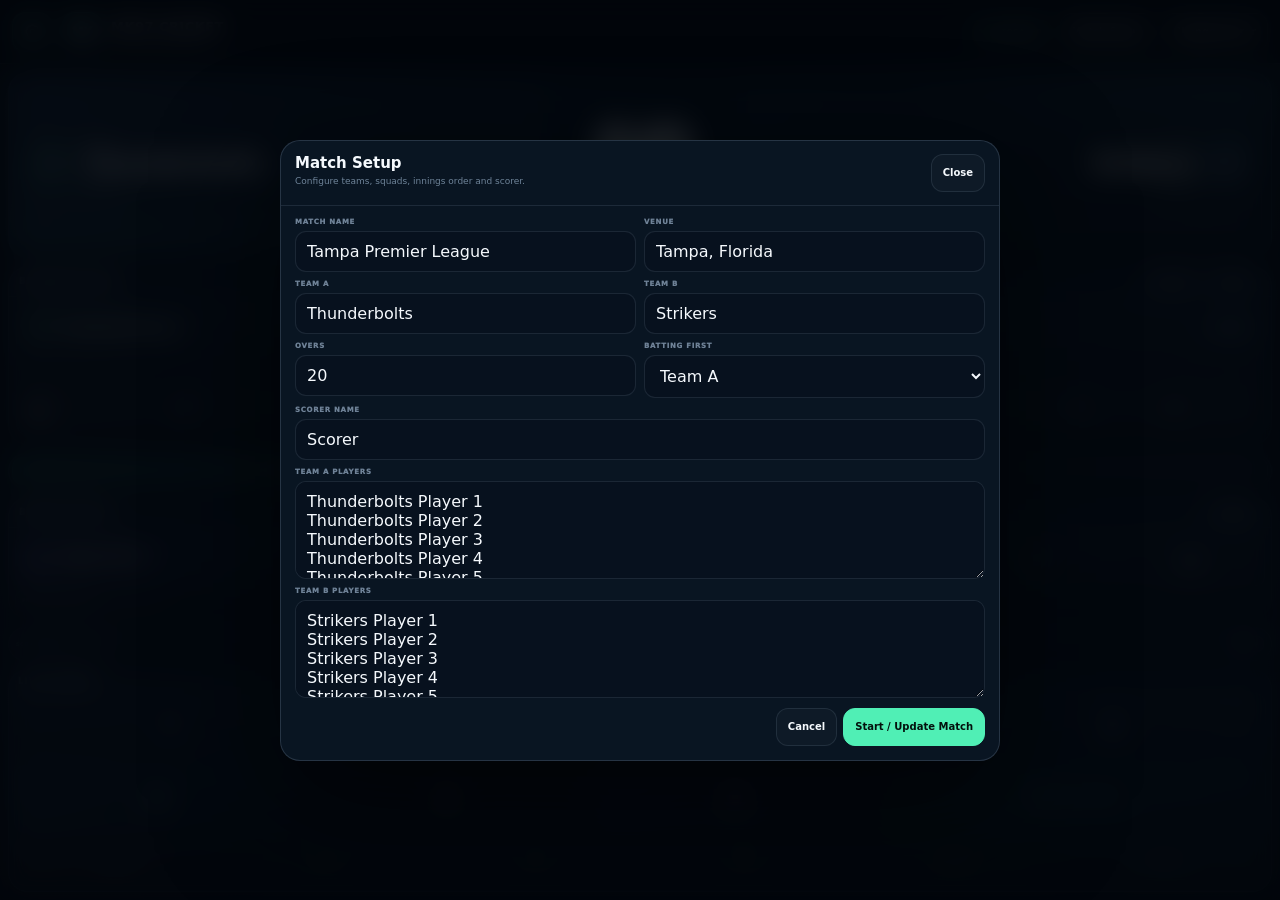
==== index.html @ c2d111bd "Add files via upload" ====
<!DOCTYPE html>
<html lang="en">
<head>
  <meta charset="UTF-8" />
  <meta name="viewport" content="width=device-width, initial-scale=1, viewport-fit=cover" />
  <meta name="theme-color" content="#050912" />
  <title>MK97 Cricket Scoring Desk</title>
  <link rel="stylesheet" href="scoring-desk.css" />
</head>
<body>
  <header class="appbar">
    <div class="appbar-left">
      <button class="menu-toggle" id="settingsToggle" aria-label="Open settings menu" aria-expanded="false">
        <svg viewBox="0 0 24 24" fill="none" stroke="currentColor" stroke-width="1.9" stroke-linecap="round" stroke-linejoin="round">
          <circle cx="12" cy="12" r="3"></circle>
          <path d="M19.4 15a1.7 1.7 0 0 0 .34 1.88l.06.06-2.83 2.83-.06-.06a1.7 1.7 0 0 0-1.88-.34 1.7 1.7 0 0 0-1.03 1.56V21h-4v-.08A1.7 1.7 0 0 0 8.97 19.4a1.7 1.7 0 0 0-1.88.34l-.06.06-2.83-2.83.06-.06A1.7 1.7 0 0 0 4.6 15.03 1.7 1.7 0 0 0 3.08 14H3v-4h.08A1.7 1.7 0 0 0 4.6 8.97a1.7 1.7 0 0 0-.34-1.88l-.06-.06L7.03 4.2l.06.06A1.7 1.7 0 0 0 8.97 4.6 1.7 1.7 0 0 0 10 3.08V3h4v.08a1.7 1.7 0 0 0 1.03 1.52 1.7 1.7 0 0 0 1.88-.34l.06-.06 2.83 2.83-.06.06a1.7 1.7 0 0 0-.34 1.88A1.7 1.7 0 0 0 20.92 10H21v4h-.08A1.7 1.7 0 0 0 19.4 15Z"></path>
        </svg>
      </button>

      <div class="settings-menu" id="settingsMenu">
        <div class="settings-head">
          <div class="settings-title-wrap">
            <div class="settings-kicker"><span class="status-dot"></span> LIVE CONTROL CENTER</div>
            <h3>Match Settings</h3>
            <p>Player edits, bowling changes, scorer controls and match intelligence.</p>
          </div>
          <button class="drawer-close" id="settingsClose" aria-label="Close settings">×</button>
        </div>

        <div class="settings-grid">
          <button class="menu-action" id="menuEditNonStrikerBtn"><span class="menu-action-icon">✦</span><span><strong>Edit Non-Striker</strong><small>Change non-striker anytime</small></span></button>
          <button class="menu-action" id="menuChangeBowlerBtn"><span class="menu-action-icon">↻</span><span><strong>Change Bowler</strong><small>Select the current bowler</small></span></button>
          <button class="menu-action" id="menuChangeScorerBtn"><span class="menu-action-icon">◎</span><span><strong>Change Scorer</strong><small>Update scoring operator</small></span></button>
          <button class="menu-action" id="menuResetBtn"><span class="menu-action-icon danger-icon">!</span><span><strong>Reset Match</strong><small>Clear the current match</small></span></button>
        </div>

        <div class="drawer-section-title">LIVE SNAPSHOT</div>
        <div class="menu-stats">
          <div class="menu-stat"><span>Extras</span><strong id="extras">0</strong></div>
          <div class="menu-stat"><span>Projected</span><strong id="drawerProjected">0</strong></div>
          <div class="menu-stat dls-stat"><span>DLS</span><strong id="drawerDlsValue">N/A</strong><small id="drawerDlsNote">No interruption</small></div>
          <div class="menu-stat"><span>Partnership</span><strong id="partnership">0</strong></div>
          <div class="menu-stat"><span>Wickets Left</span><strong id="wicketsLeft">10</strong></div>
        </div>
      </div>
    </div>

    <div class="brand">
      <div class="brand-mark">MK</div>
      <div>
        <strong>MK97 CRICKET</strong>
        <span>Live Scoring Desk</span>
      </div>
    </div>

    <div class="app-actions">
      <div class="status-chip"><span class="status-dot"></span>Autosaved</div>
      <button class="btn" id="setupBtn">Match Setup</button>
      <button class="btn" id="topChangeScorerBtn">Change Scorer</button>
    </div>
  </header>

  <div class="settings-backdrop" id="settingsBackdrop" aria-hidden="true"></div>

  <main class="page">
    <section class="panel matchup">
      <div class="team-card">
        <div class="team-crest" id="teamACrest">TA</div>
        <div class="team-info">
          <small>Team A</small>
          <h1 id="teamAName">Thunderbolts</h1>
          <p id="teamAStatus">Batting</p>
        </div>
      </div>

      <div class="center-score">
        <div class="vs">VS</div>
        <div class="score-big" id="mainScore">0/0</div>
        <div class="score-overs" id="mainOvers">0.0 overs</div>
        <div class="score-meta">
          <span class="meta-pill">CRR <strong id="crr">0.00</strong></span>
          <span class="meta-pill">RRR <strong id="rrr">—</strong></span>
          <span class="meta-pill">Target <strong id="target">—</strong></span>
        </div>
      </div>

      <div class="team-card right">
        <div class="team-crest" id="teamBCrest">TB</div>
        <div class="team-info">
          <small>Team B</small>
          <h1 id="teamBName">Strikers</h1>
          <p id="teamBStatus">Bowling</p>
        </div>
      </div>
    </section>

    <section class="panel">
      <div class="section-head">
        <div class="title">Batsmen Details</div>
        <div class="section-actions">
          <button class="inline-control" id="swapStrikerBtn">Swap Striker</button>
          <button class="inline-control" id="editStrikerBtn">Edit Striker</button>
        </div>
      </div>
      <div class="batters-panel">
        <div class="batters-grid">
          <article class="batter-card">
            <div class="batter-top">
              <div class="player-id">
                <div class="avatar" id="strikerAvatar">S</div>
                <div class="player-name" id="strikerName">Striker</div>
              </div>
              <span class="role">On Strike</span>
            </div>
            <div class="batter-stats">
              <div class="bstat primary"><span>Runs</span><strong id="strikerRuns">0</strong></div>
              <div class="bstat"><span>Balls</span><strong id="strikerBalls">0</strong></div>
              <div class="bstat"><span>SR</span><strong id="strikerSR">0.00</strong></div>
              <div class="bstat"><span>4s</span><strong id="striker4s">0</strong></div>
              <div class="bstat"><span>6s</span><strong id="striker6s">0</strong></div>
            </div>
          </article>

          <article class="batter-card">
            <div class="batter-top">
              <div class="player-id">
                <div class="avatar" id="nonStrikerAvatar">NS</div>
                <div class="player-name" id="nonStrikerName">Non-Striker</div>
              </div>
              <span class="role blue">Non-Striker</span>
            </div>
            <div class="batter-stats">
              <div class="bstat primary"><span>Runs</span><strong id="nonStrikerRuns">0</strong></div>
              <div class="bstat"><span>Balls</span><strong id="nonStrikerBalls">0</strong></div>
              <div class="bstat"><span>SR</span><strong id="nonStrikerSR">0.00</strong></div>
              <div class="bstat"><span>4s</span><strong id="nonStriker4s">0</strong></div>
              <div class="bstat"><span>6s</span><strong id="nonStriker6s">0</strong></div>
            </div>
          </article>
        </div>
      </div>
    </section>

    <section class="panel switch-panel">
      <div class="view-switcher">
        <button class="view-tab active" data-view="live">LIVE SCORING</button>
        <button class="view-tab" data-view="scorecard">SCORECARD</button>
      </div>
    </section>

    <div id="liveScoringView" class="content-view active">
      <section class="panel">
        <div class="section-head">
          <div class="title">Bowler Details</div>
          <div class="section-actions">
            <button class="inline-control" id="editBowlerBtn">Edit Bowler</button>
          </div>
        </div>
        <div class="bowler-panel">
          <div class="bowler-layout">
            <div class="bowler-card current-bowler-card">
              <div class="bowler-main">
                <div class="bowler-avatar" id="bowlerAvatar">B</div>
                <div class="bowler-info-wrap">
                  <div class="bowler-name" id="bowlerName">Bowler</div>
                  <div class="bowler-sub">Current Bowler</div>
                </div>
              </div>
              <div class="bstat2"><span>Overs</span><strong id="bowlerOvers">0.0</strong></div>
              <div class="bstat2"><span>Runs</span><strong id="bowlerRuns">0</strong></div>
              <div class="bstat2"><span>Wickets</span><strong id="bowlerWickets">0</strong></div>
              <div class="bstat2"><span>WD</span><strong id="bowlerWides">0</strong></div>
              <div class="bstat2"><span>NB</span><strong id="bowlerNB">0</strong></div>
              <div class="bstat2"><span>ECO</span><strong id="bowlerEcon">0.00</strong></div>
            </div>

            <div class="previous-over-card">
              <div class="previous-over-head">
                <span class="mini-title">Previous Over Bowler</span>
                <span class="previous-over-tag">Last Completed Over</span>
              </div>
              <div class="previous-over-name" id="previousBowlerName">—</div>
              <div class="previous-over-figures" id="previousBowlerFigures">0.0 • 0/0</div>
              <div class="previous-over-chips" id="previousOverSummary">
                <span class="mini-chip">—</span>
              </div>
            </div>
          </div>
        </div>
      </section>

      <section class="panel timeline-panel">
        <div class="timeline-wrap">
          <div class="timeline-label">Scoring Timeline</div>
          <div class="timeline" id="timeline"><span class="ball">—</span></div>
          <div class="timeline-score" id="timelineScore">0/0 · 0.0</div>
        </div>
      </section>

      <section class="panel scoring-panel">
        <div class="section-head compact-head">
          <div class="title">Live Scoring</div>
        </div>
        <div class="scoring-wrap">
          <div class="score-row row-one">
            <button class="run-btn dot runAction" data-runs="0">0</button>
            <button class="run-btn runAction" data-runs="1">1</button>
            <button class="run-btn runAction" data-runs="2">2</button>
            <button class="run-btn runAction" data-runs="3">3</button>
          </div>

          <div class="score-row row-two">
            <button class="run-btn four runAction" data-runs="4">4</button>
            <button class="run-btn runAction" data-runs="5">5</button>
            <button class="run-btn six runAction" data-runs="6">6</button>
            <button class="undo-big" id="undoBtn">UNDO LAST ACTION</button>
          </div>

          <div class="score-row row-three">
            <button class="event-btn wicket" id="wicketBtn">Wicket</button>
            <button class="event-btn extra" id="wideBtn">WD</button>
            <button class="event-btn extra" id="noBallBtn">NB</button>
            <button class="event-btn extra" id="byeBtn">Bye</button>
            <button class="event-btn extra" id="legByeBtn">Leg Bye</button>
            <button class="event-btn" id="endInningsBtn">End Innings</button>
          </div>
        </div>
      </section>
    </div>

    <div id="scorecardView" class="content-view" hidden>
      <section class="panel scorecard-panel">
        <div class="section-head">
          <div class="title">Scorecard</div>
        </div>
        <div class="scorecard-grid">
          <article class="team-scorecard">
            <div class="team-scorecard-head">
              <div>
                <span class="scorecard-kicker">Team A</span>
                <h3 id="teamAScorecardName">Thunderbolts</h3>
              </div>
              <div class="team-scorecard-summary" id="teamAScorecardSummary">Yet to bat</div>
            </div>
            <div class="team-scorecard-body" id="teamAScorecardBody"></div>
          </article>

          <article class="team-scorecard">
            <div class="team-scorecard-head">
              <div>
                <span class="scorecard-kicker">Team B</span>
                <h3 id="teamBScorecardName">Strikers</h3>
              </div>
              <div class="team-scorecard-summary" id="teamBScorecardSummary">Yet to bat</div>
            </div>
            <div class="team-scorecard-body" id="teamBScorecardBody"></div>
          </article>
        </div>
      </section>
    </div>
  </main>

  <div class="modal-wrap" id="setupModal">
    <div class="modal">
      <div class="modal-head">
        <div>
          <h3>Match Setup</h3>
          <p>Configure teams, squads, innings order and scorer.</p>
        </div>
        <button class="btn" data-close="setupModal">Close</button>
      </div>
      <div class="modal-body">
        <div class="form-grid">
          <div class="field"><label>Match Name</label><input id="matchNameInput" value="Tampa Premier League"></div>
          <div class="field"><label>Venue</label><input id="venueInput" value="Tampa, Florida"></div>
          <div class="field"><label>Team A</label><input id="teamAInput" value="Thunderbolts"></div>
          <div class="field"><label>Team B</label><input id="teamBInput" value="Strikers"></div>
          <div class="field"><label>Overs</label><input id="oversInput" type="number" min="1" max="100" value="20"></div>
          <div class="field"><label>Batting First</label><select id="batFirstInput"><option value="A">Team A</option><option value="B">Team B</option></select></div>
          <div class="field full"><label>Scorer Name</label><input id="scorerInput" value="Scorer"></div>
          <div class="field full"><label>Team A Players</label><textarea id="teamAPlayersInput" rows="4" placeholder="Comma-separated or one per line"></textarea></div>
          <div class="field full"><label>Team B Players</label><textarea id="teamBPlayersInput" rows="4" placeholder="Comma-separated or one per line"></textarea></div>
        </div>
        <div class="modal-actions">
          <button class="btn" data-close="setupModal">Cancel</button>
          <button class="btn primary" id="saveSetupBtn">Start / Update Match</button>
        </div>
      </div>
    </div>
  </div>

  <div class="modal-wrap" id="eventModal">
    <div class="modal small">
      <div class="modal-head">
        <div>
          <h3 id="eventTitle">Outcome</h3>
          <p id="eventSub">Select the exact outcome.</p>
        </div>
        <button class="btn" data-close="eventModal">Close</button>
      </div>
      <div class="modal-body">
        <div class="form-grid" id="eventFields"></div>
        <div class="modal-actions">
          <button class="btn" data-close="eventModal">Cancel</button>
          <button class="btn primary" id="applyEventBtn">Apply Outcome</button>
        </div>
      </div>
    </div>
  </div>

  <div class="modal-wrap" id="batterModal">
    <div class="modal small">
      <div class="modal-head">
        <div>
          <h3 id="batterModalTitle">Edit Batter</h3>
          <p>Change player, stats, or strike position anytime.</p>
        </div>
        <button class="btn" data-close="batterModal">Close</button>
      </div>
      <div class="modal-body">
        <div class="form-grid">
          <div class="field full"><label>Select Player</label><select id="editBatterSelect"></select></div>
          <div class="field full"><label>Name</label><input id="editBatterName"></div>
          <div class="field"><label>Runs</label><input id="editBatterRuns" type="number" min="0"></div>
          <div class="field"><label>Balls</label><input id="editBatterBalls" type="number" min="0"></div>
          <div class="field"><label>Fours</label><input id="editBatter4s" type="number" min="0"></div>
          <div class="field"><label>Sixes</label><input id="editBatter6s" type="number" min="0"></div>
          <div class="field full"><label>Position</label><select id="editBatterRole"><option value="striker">Set as Striker</option><option value="nonstriker">Set as Non-Striker</option><option value="none">Keep Existing Position</option></select></div>
        </div>
        <div class="modal-actions">
          <button class="btn" data-close="batterModal">Cancel</button>
          <button class="btn primary" id="saveBatterBtn">Save Batter</button>
        </div>
      </div>
    </div>
  </div>

  <div class="modal-wrap" id="bowlerModal">
    <div class="modal small">
      <div class="modal-head">
        <div>
          <h3>Edit Bowler</h3>
          <p>Change current bowler or correct spell figures anytime.</p>
        </div>
        <button class="btn" data-close="bowlerModal">Close</button>
      </div>
      <div class="modal-body">
        <div class="form-grid">
          <div class="field full"><label>Select Bowler</label><select id="editBowlerSelect"></select></div>
          <div class="field full"><label>Name</label><input id="editBowlerName"></div>
          <div class="field"><label>Overs</label><input id="editBowlerOvers" placeholder="Example 3.2"></div>
          <div class="field"><label>Runs</label><input id="editBowlerRuns" type="number" min="0"></div>
          <div class="field"><label>Wickets</label><input id="editBowlerWickets" type="number" min="0"></div>
          <div class="field"><label>Wides</label><input id="editBowlerWides" type="number" min="0"></div>
          <div class="field"><label>No Balls</label><input id="editBowlerNB" type="number" min="0"></div>
          <div class="field"><label>Make Current Bowler</label><select id="editBowlerCurrent"><option value="yes">Yes</option><option value="no">No</option></select></div>
        </div>
        <div class="modal-actions">
          <button class="btn" data-close="bowlerModal">Cancel</button>
          <button class="btn primary" id="saveBowlerBtn">Save Bowler</button>
        </div>
      </div>
    </div>
  </div>

  <div class="modal-wrap" id="scorerModal">
    <div class="modal small">
      <div class="modal-head">
        <div>
          <h3>Change Scorer</h3>
          <p>Update who is operating the scoring desk.</p>
        </div>
        <button class="btn" data-close="scorerModal">Close</button>
      </div>
      <div class="modal-body">
        <div class="field"><label>Scorer Name</label><input id="newScorerInput"></div>
        <div class="modal-actions">
          <button class="btn" data-close="scorerModal">Cancel</button>
          <button class="btn primary" id="saveScorerBtn">Save Scorer</button>
        </div>
      </div>
    </div>
  </div>

  <div class="modal-wrap" id="changeBowlerModal">
    <div class="modal small">
      <div class="modal-head">
        <div>
          <h3>Change Bowler</h3>
          <p>Tap a bowler to make them current.</p>
        </div>
        <button class="btn" data-close="changeBowlerModal">Close</button>
      </div>
      <div class="modal-body">
        <div class="outcome-section">
          <div class="outcome-section-title">Select Bowler</div>
          <div class="outcome-grid" id="bowlerChoiceGrid"></div>
        </div>
      </div>
    </div>
  </div>

  <div class="toast-stack" id="toastStack"></div>

  <script src="scoring-desk.js"></script>
</body>
</html>
---- scoring-desk.css ----
:root{
  --bg:#050912;
  --panel:#0a1524;
  --panel2:#0d1a2b;
  --panel3:#101d2f;
  --line:rgba(173,196,221,.12);
  --line2:rgba(173,196,221,.18);
  --text:#f5f9fd;
  --muted:#71849a;
  --green:#50efb5;
  --cyan:#4fc8ff;
  --violet:#8c79ff;
  --amber:#f2bd67;
  --red:#ff637d;
  --app-h:64px;
  --gap:8px;
  --safe-top:env(safe-area-inset-top,0px);
  --safe-right:env(safe-area-inset-right,0px);
  --safe-bottom:env(safe-area-inset-bottom,0px);
  --safe-left:env(safe-area-inset-left,0px);
}
*{box-sizing:border-box}
html,body{margin:0;width:100%;height:100%;background:var(--bg)}
body{
  height:100dvh;
  overflow:hidden;
  color:var(--text);
  font-family:Inter,ui-sans-serif,system-ui,-apple-system,BlinkMacSystemFont,"Segoe UI",sans-serif;
  background:
    radial-gradient(900px 480px at 8% -10%,rgba(80,239,181,.07),transparent 62%),
    radial-gradient(900px 520px at 94% 0%,rgba(79,200,255,.085),transparent 62%),
    linear-gradient(180deg,#04080e,#07111e 68%,#050a12);
}
body::before{
  content:"";position:fixed;inset:0;pointer-events:none;opacity:.12;
  background-image:linear-gradient(rgba(255,255,255,.018) 1px,transparent 1px),linear-gradient(90deg,rgba(255,255,255,.018) 1px,transparent 1px);
  background-size:40px 40px;
}
button,input,select,textarea{font:inherit}
button{color:inherit}
button:disabled{opacity:.36;cursor:not-allowed;transform:none!important;box-shadow:none!important}
input,select,textarea{width:100%;color:var(--text);background:#07111e;border:1px solid var(--line);outline:none;border-radius:11px;padding:10px 11px}
input:focus,select:focus,textarea:focus{border-color:rgba(80,239,181,.3);box-shadow:0 0 0 3px rgba(80,239,181,.05)}
select option{background:#07111e}

/* Top bar */
.appbar{
  position:relative;z-index:90;
  height:calc(var(--app-h) + var(--safe-top));
  padding:var(--safe-top) max(12px,var(--safe-right)) 0 max(12px,var(--safe-left));
  display:flex;align-items:center;gap:10px;
  border-bottom:1px solid var(--line);
  background:rgba(3,8,15,.95);backdrop-filter:blur(18px);
}
.appbar-left{position:relative;display:flex;align-items:center}
.menu-toggle{
  width:40px;height:40px;display:grid;place-items:center;flex:none;cursor:pointer;
  border-radius:13px;border:1px solid rgba(80,239,181,.18);
  background:linear-gradient(145deg,rgba(80,239,181,.12),rgba(79,200,255,.05));
  box-shadow:inset 0 1px 0 rgba(255,255,255,.06);
}
.menu-toggle svg{width:17px;height:17px}
.brand{display:flex;align-items:center;gap:9px;min-width:0}
.brand-mark{
  width:40px;height:40px;border-radius:13px;display:grid;place-items:center;flex:none;
  font-size:12px;font-weight:950;letter-spacing:-.04em;
  border:1px solid rgba(80,239,181,.22);
  background:linear-gradient(145deg,rgba(80,239,181,.20),rgba(79,200,255,.07) 60%,rgba(140,121,255,.10));
}
.brand strong{display:block;font-size:13px;letter-spacing:.035em;white-space:nowrap}
.brand span{display:block;margin-top:2px;color:#6d8095;font-size:7px;font-weight:850;letter-spacing:.14em;text-transform:uppercase}
.app-actions{margin-left:auto;display:flex;align-items:center;gap:7px;min-width:0}
.status-chip{display:flex;align-items:center;gap:6px;padding:7px 9px;border-radius:999px;border:1px solid rgba(80,239,181,.14);background:rgba(80,239,181,.04);color:#dcfff1;font-size:7px;font-weight:900;letter-spacing:.09em;text-transform:uppercase}
.status-dot{width:6px;height:6px;border-radius:50%;background:var(--green);box-shadow:0 0 0 4px rgba(80,239,181,.06)}
.btn{min-height:38px;padding:7px 11px;border-radius:12px;border:1px solid var(--line);background:rgba(255,255,255,.025);font-size:10px;font-weight:850;cursor:pointer;transition:.14s ease;white-space:nowrap}
.btn:hover{border-color:var(--line2);background:rgba(255,255,255,.05);transform:translateY(-1px)}
.btn.primary{background:var(--green);border-color:var(--green);color:#03100c}

/* Settings */
.settings-backdrop{position:fixed;inset:0;z-index:95;background:rgba(1,5,10,.5);opacity:0;pointer-events:none;transition:.18s ease}
.settings-backdrop.open{opacity:1;pointer-events:auto}
.settings-menu{
  position:absolute;z-index:120;top:calc(100% + 9px);left:0;
  width:min(500px,calc(100vw - 20px));max-height:calc(100dvh - var(--app-h) - 16px);overflow:auto;
  display:none;padding:12px;border-radius:22px;border:1px solid var(--line2);
  background:linear-gradient(180deg,rgba(11,23,39,.99),rgba(6,14,25,.99));
  box-shadow:0 28px 80px rgba(0,0,0,.5);
}
.settings-menu.open{display:block;animation:drawerIn .18s ease}
@keyframes drawerIn{from{opacity:0;transform:translateY(7px) scale(.99)}to{opacity:1;transform:none}}
.settings-head{display:flex;align-items:flex-start;justify-content:space-between;gap:10px;padding-bottom:10px;border-bottom:1px solid var(--line)}
.settings-kicker{display:flex;align-items:center;gap:7px;margin-bottom:7px;color:#cffff1;font-size:7px;font-weight:950;letter-spacing:.15em}
.settings-head h3{margin:0;font-size:16px}.settings-head p{margin:4px 0 0;color:#71869d;font-size:9px;line-height:1.35}
.drawer-close{width:34px;height:34px;border-radius:11px;border:1px solid var(--line);background:rgba(255,255,255,.035);font-size:20px;cursor:pointer}
.settings-grid{display:grid;grid-template-columns:1fr 1fr;gap:7px;margin-top:10px}
.menu-action{display:flex;align-items:center;gap:8px;min-height:55px;padding:9px;border-radius:14px;border:1px solid var(--line);background:rgba(255,255,255,.022);text-align:left;cursor:pointer}
.menu-action-icon{width:26px;height:26px;display:grid;place-items:center;border-radius:9px;background:rgba(80,239,181,.07);border:1px solid rgba(80,239,181,.11);flex:none;font-size:10px}
.danger-icon{background:rgba(255,99,125,.07);border-color:rgba(255,99,125,.14)}
.menu-action strong{display:block;font-size:10px}.menu-action small{display:block;margin-top:2px;color:#70859c;font-size:7px}
.drawer-section-title{margin:11px 0 7px;color:#87dcbc;font-size:7px;font-weight:950;letter-spacing:.15em}
.menu-stats{display:grid;grid-template-columns:repeat(5,minmax(0,1fr));gap:6px}
.menu-stat{min-width:0;padding:8px;border-radius:12px;border:1px solid var(--line);background:rgba(255,255,255,.02);display:flex;flex-direction:column;justify-content:space-between;min-height:66px}
.menu-stat span{color:#71869b;font-size:6px;font-weight:950;letter-spacing:.11em;text-transform:uppercase}.menu-stat strong{margin-top:4px;font-size:18px;line-height:1}.menu-stat small{margin-top:3px;color:#667b91;font-size:6px}.dls-stat strong{font-size:14px}

/* One-page shell */
.page{
  width:min(1500px,calc(100% - 16px));
  height:calc(100dvh - var(--app-h) - var(--safe-top));
  margin:0 auto;padding:var(--gap) 0 max(var(--gap),var(--safe-bottom));
  display:grid;
  grid-template-rows:minmax(0,1.06fr) minmax(0,1.02fr) 36px minmax(0,2.25fr);
  gap:var(--gap);overflow:hidden;
}
.panel{position:relative;min-width:0;min-height:0;overflow:hidden;border:1px solid var(--line);border-radius:20px;background:linear-gradient(180deg,rgba(12,25,43,.95),rgba(7,15,27,.96));box-shadow:0 16px 42px rgba(0,0,0,.18),inset 0 1px 0 rgba(255,255,255,.02)}
.panel::after{content:"";position:absolute;inset:0;pointer-events:none;background:linear-gradient(120deg,rgba(255,255,255,.018),transparent 26%,transparent 74%,rgba(80,239,181,.012))}
.section-head{position:relative;z-index:2;height:30px;display:flex;align-items:center;justify-content:space-between;gap:8px;padding:4px 10px;border-bottom:1px solid var(--line)}
.section-head .title{font-size:8px;font-weight:950;letter-spacing:.15em;text-transform:uppercase;color:#a2b4c8;white-space:nowrap}
.section-actions{position:relative;z-index:3;display:flex;align-items:center;gap:5px;min-width:0}
.inline-control{min-height:21px;padding:3px 7px;border-radius:8px;border:1px solid rgba(255,255,255,.09);background:rgba(255,255,255,.025);font-size:6px;font-weight:900;cursor:pointer;white-space:nowrap}
.inline-control:hover{border-color:rgba(80,239,181,.2);background:rgba(80,239,181,.045)}

/* Match header */
.matchup{
  padding:9px;display:grid;grid-template-columns:minmax(0,1fr) minmax(115px,.32fr) minmax(0,1fr);align-items:center;gap:8px;
  background:radial-gradient(500px 180px at 5% 110%,rgba(80,239,181,.08),transparent 68%),radial-gradient(500px 180px at 96% -10%,rgba(79,200,255,.11),transparent 68%),linear-gradient(135deg,#102139,#081523 52%,#07111e);
}
.team-card{position:relative;z-index:2;height:100%;min-width:0;display:flex;align-items:center;gap:8px;padding:9px;border-radius:15px;border:1px solid rgba(255,255,255,.075);background:rgba(255,255,255,.025)}
.team-card.right{justify-content:flex-end;text-align:right}.team-card.right .team-crest{order:2;background:linear-gradient(145deg,rgba(79,200,255,.18),rgba(140,121,255,.08));border-color:rgba(79,200,255,.18)}
.team-crest{width:48px;height:48px;display:grid;place-items:center;flex:none;border-radius:15px;background:linear-gradient(145deg,rgba(80,239,181,.17),rgba(79,200,255,.06));border:1px solid rgba(80,239,181,.18);font-size:14px;font-weight:950}
.team-info{min-width:0}.team-info small{display:block;color:#71849a;font-size:6px;font-weight:950;letter-spacing:.14em;text-transform:uppercase}.team-info h1{margin:3px 0 0;font-size:clamp(16px,2vw,27px);line-height:1;font-weight:900;letter-spacing:-.04em;white-space:nowrap;overflow:hidden;text-overflow:ellipsis}.team-info p{margin:4px 0 0;color:#8397ae;font-size:8px;font-weight:700}
.center-score{position:relative;z-index:2;text-align:center;min-width:0}.vs{font-size:6px;font-weight:950;color:#6f849b;letter-spacing:.18em}.score-big{margin-top:2px;font-size:clamp(40px,4.8vw,66px);line-height:.86;font-weight:950;letter-spacing:-.075em}.score-overs{margin-top:4px;color:#8fa6bd;font-size:10px;font-weight:850}.score-meta{display:flex;justify-content:center;gap:3px;margin-top:6px;flex-wrap:nowrap}.meta-pill{min-width:0;padding:3px 5px;border-radius:999px;border:1px solid var(--line);background:rgba(0,0,0,.12);color:#748ba2;font-size:5px;font-weight:950;letter-spacing:.06em;text-transform:uppercase;white-space:nowrap}.meta-pill strong{color:#eef7ff;margin-left:2px}

/* Batters */
.batters-panel{height:calc(100% - 30px);min-height:0;padding:7px}
.batters-grid{position:relative;z-index:2;height:100%;display:grid;grid-template-columns:1fr 1fr;gap:7px}
.batter-card{height:100%;min-width:0;padding:8px;border-radius:14px;border:1px solid rgba(255,255,255,.07);background:radial-gradient(220px 90px at 10% 0%,rgba(80,239,181,.055),transparent 70%),rgba(255,255,255,.018);display:grid;grid-template-rows:auto minmax(0,1fr)}
.batter-card:nth-child(2){background:radial-gradient(220px 90px at 10% 0%,rgba(79,200,255,.055),transparent 70%),rgba(255,255,255,.018)}
.batter-top{display:flex;align-items:center;justify-content:space-between;gap:5px;min-width:0}.player-id{display:flex;align-items:center;gap:6px;min-width:0}.avatar{width:30px;height:30px;display:grid;place-items:center;flex:none;border-radius:10px;background:rgba(80,239,181,.08);border:1px solid rgba(80,239,181,.14);font-size:7px;font-weight:950}.batter-card:nth-child(2) .avatar{background:rgba(79,200,255,.08);border-color:rgba(79,200,255,.14)}.player-name{min-width:0;font-size:10px;font-weight:850;white-space:nowrap;overflow:hidden;text-overflow:ellipsis}.role{padding:3px 5px;border-radius:999px;border:1px solid rgba(80,239,181,.17);background:rgba(80,239,181,.045);font-size:4.5px;font-weight:950;letter-spacing:.07em;text-transform:uppercase;white-space:nowrap}.role.blue{border-color:rgba(79,200,255,.17);background:rgba(79,200,255,.045)}
.batter-stats{align-self:end;display:grid;grid-template-columns:1.08fr .92fr 1fr .68fr .68fr;gap:4px;margin-top:6px;min-height:0}.bstat{min-width:0;padding:5px 6px;border-radius:9px;border:1px solid rgba(255,255,255,.05);background:rgba(255,255,255,.018)}.bstat span{display:block;color:#6b8096;font-size:4.5px;font-weight:950;letter-spacing:.06em;text-transform:uppercase}.bstat strong{display:block;margin-top:2px;font-size:10px;line-height:1}.bstat.primary strong{font-size:16px}

/* Live/scorecard switch */
.switch-panel{padding:3px}
.view-switcher{position:relative;z-index:2;width:100%;height:100%;display:grid;grid-template-columns:1fr 1fr;gap:4px}
.view-tab{height:100%;min-height:0;border-radius:10px;border:1px solid rgba(255,255,255,.075);background:rgba(255,255,255,.02);font-size:7px;font-weight:950;letter-spacing:.12em;cursor:pointer}.view-tab.active{border-color:rgba(80,239,181,.22);background:linear-gradient(145deg,rgba(80,239,181,.17),rgba(79,200,255,.045));color:#e8fff6;box-shadow:inset 0 1px 0 rgba(255,255,255,.04)}
.content-view{min-height:0;height:100%;display:grid;gap:var(--gap)}.content-view[hidden]{display:none!important}
#liveScoringView{grid-template-rows:minmax(0,.82fr) 34px minmax(0,1.5fr)}

/* Bowler + previous over */
.bowler-panel{height:calc(100% - 30px);min-height:0;padding:6px}
.bowler-layout{position:relative;z-index:2;height:100%;display:grid;grid-template-rows:minmax(0,1fr) 22px;gap:4px}
.current-bowler-card{min-height:0;display:grid;grid-template-columns:minmax(130px,1.2fr) repeat(6,minmax(0,.55fr));gap:4px;align-items:stretch}
.bowler-main{min-width:0;display:flex;align-items:center;gap:6px;padding:6px;border-radius:11px;border:1px solid rgba(140,121,255,.13);background:linear-gradient(90deg,rgba(140,121,255,.075),rgba(79,200,255,.025))}.bowler-avatar{width:31px;height:31px;display:grid;place-items:center;flex:none;border-radius:50%;background:rgba(140,121,255,.13);border:1px solid rgba(140,121,255,.17);font-size:7px;font-weight:950}.bowler-info-wrap{min-width:0}.bowler-name{font-size:10px;font-weight:850;white-space:nowrap;overflow:hidden;text-overflow:ellipsis}.bowler-sub{margin-top:2px;color:#687d93;font-size:5.5px}.bstat2{min-width:0;padding:4px 2px;border-radius:9px;border:1px solid var(--line);background:rgba(255,255,255,.018);display:flex;flex-direction:column;align-items:center;justify-content:center;text-align:center}.bstat2 span{font-size:4px;font-weight:950;color:#6c8197;letter-spacing:.05em;text-transform:uppercase}.bstat2 strong{margin-top:2px;font-size:9px;line-height:1}
.previous-over-card{min-width:0;display:flex;align-items:center;gap:7px;padding:2px 6px;border-radius:8px;border:1px solid rgba(255,255,255,.055);background:rgba(255,255,255,.014);overflow:hidden}.previous-over-head{display:flex;align-items:center;gap:5px;flex:none}.mini-title{font-size:4.5px;font-weight:950;letter-spacing:.08em;text-transform:uppercase;color:#879bb1}.previous-over-tag{display:none}.previous-over-name{max-width:130px;font-size:7px;font-weight:850;white-space:nowrap;overflow:hidden;text-overflow:ellipsis}.previous-over-figures{font-size:5.5px;color:#72879e;white-space:nowrap}.previous-over-chips{display:flex;gap:2px;min-width:0;overflow:hidden}.mini-chip{min-width:16px;padding:2px 3px;border-radius:999px;border:1px solid rgba(255,255,255,.06);background:rgba(255,255,255,.018);font-size:4.5px;font-weight:900;text-align:center;white-space:nowrap}

/* Timeline */
.timeline-panel{padding:4px 7px}.timeline-wrap{position:relative;z-index:2;height:100%;display:flex;align-items:center;gap:5px}.timeline-label{flex:none;color:#71859b;font-size:5px;font-weight:950;letter-spacing:.1em;text-transform:uppercase;white-space:nowrap}.timeline{min-width:0;flex:1;display:flex;align-items:center;gap:3px;overflow:hidden}.ball{flex:0 0 auto;min-width:23px;height:23px;padding:0 3px;display:grid;place-items:center;border-radius:50%;border:1px solid var(--line);background:rgba(255,255,255,.025);font-size:5px;font-weight:950}.ball.four{color:#dcf6ff;border-color:rgba(79,200,255,.23);background:rgba(79,200,255,.07)}.ball.six{color:#eee8ff;border-color:rgba(140,121,255,.23);background:rgba(140,121,255,.08)}.ball.wicket{color:#ffdce3;border-color:rgba(255,99,125,.25);background:rgba(255,99,125,.08)}.ball.extra{color:#ffe5be;border-color:rgba(242,189,103,.22);background:rgba(242,189,103,.06)}.timeline-score{flex:none;padding:4px 6px;border-radius:7px;border:1px solid var(--line);background:rgba(255,255,255,.018);font-size:5px;font-weight:900;color:#93a9c0;white-space:nowrap}

/* Scoring */
.scoring-panel{height:100%;min-height:0;padding:3px;display:grid;grid-template-rows:18px minmax(0,1fr)}
.scoring-panel .section-head{height:18px;border:0;padding:1px 6px}.scoring-wrap{position:relative;z-index:2;min-height:0;display:grid;grid-template-rows:1fr 1fr .72fr;gap:4px;padding:2px}.score-row{min-height:0;display:grid;gap:4px}.row-one{grid-template-columns:repeat(4,minmax(0,1fr))}.row-two{grid-template-columns:repeat(3,minmax(0,1fr)) minmax(0,1.35fr)}.row-three{grid-template-columns:repeat(6,minmax(0,1fr))}
.run-btn,.event-btn,.undo-big{min-width:0;height:100%;border-radius:11px;border:1px solid rgba(255,255,255,.085);background:linear-gradient(180deg,rgba(255,255,255,.045),rgba(255,255,255,.014));cursor:pointer;transition:.12s ease}.run-btn{font-size:clamp(15px,2.3vw,26px);font-weight:950;letter-spacing:-.04em}.run-btn.four{color:#e0f7ff;border-color:rgba(79,200,255,.22);background:linear-gradient(145deg,rgba(79,200,255,.16),rgba(79,200,255,.035))}.run-btn.six{color:#efeaff;border-color:rgba(140,121,255,.24);background:linear-gradient(145deg,rgba(140,121,255,.18),rgba(140,121,255,.04))}.run-btn.dot{color:#76899f}.undo-big{padding:0 5px;color:#dbfff1;border-color:rgba(80,239,181,.18);background:linear-gradient(145deg,rgba(80,239,181,.16),rgba(80,239,181,.04));font-size:8px;font-weight:950;letter-spacing:.04em;text-transform:uppercase}.event-btn{padding:0 3px;font-size:7px;font-weight:900}.event-btn.wicket{color:#ffd9df;border-color:rgba(255,99,125,.21);background:rgba(255,99,125,.06)}.event-btn.extra{color:#ffe2b6;border-color:rgba(242,189,103,.19);background:rgba(242,189,103,.05)}

/* Scorecard stays inside the same viewport */
#scorecardView{min-height:0;height:100%;display:block}.scorecard-panel{height:100%;min-height:0;display:grid;grid-template-rows:30px minmax(0,1fr)}.scorecard-grid{position:relative;z-index:2;min-height:0;padding:6px;display:grid;grid-template-columns:1fr 1fr;gap:6px;overflow:hidden}.team-scorecard{min-width:0;min-height:0;border:1px solid rgba(255,255,255,.065);border-radius:13px;background:rgba(255,255,255,.014);display:grid;grid-template-rows:auto minmax(0,1fr);overflow:hidden}.team-scorecard-head{display:flex;align-items:center;justify-content:space-between;gap:8px;padding:7px 9px;border-bottom:1px solid rgba(255,255,255,.06)}.scorecard-kicker{display:block;color:#86d7b6;font-size:5px;font-weight:950;letter-spacing:.12em;text-transform:uppercase}.team-scorecard-head h3{margin:2px 0 0;font-size:12px}.team-scorecard-summary{padding:4px 6px;border-radius:8px;background:rgba(79,200,255,.06);border:1px solid rgba(79,200,255,.13);font-size:6px;font-weight:850;white-space:nowrap}.team-scorecard-body{min-height:0;padding:6px;display:grid;gap:6px;overflow:auto;scrollbar-width:thin}.card-group{display:grid;gap:4px}.card-group h4{margin:0;color:#8fa4b9;font-size:5px;font-weight:950;letter-spacing:.12em;text-transform:uppercase}.scorecard-summary-grid{display:grid;grid-template-columns:repeat(4,minmax(0,1fr));gap:4px}.summary-tile{padding:5px;border-radius:8px;border:1px solid rgba(255,255,255,.05);background:rgba(255,255,255,.015)}.summary-tile span{display:block;color:#6c8094;font-size:4px;font-weight:950;text-transform:uppercase}.summary-tile strong{display:block;margin-top:2px;font-size:8px}.table-wrap{overflow:auto;border:1px solid rgba(255,255,255,.05);border-radius:8px}.score-table{width:100%;border-collapse:collapse;font-size:6px}.score-table th{padding:5px;background:rgba(255,255,255,.025);text-align:left;color:#8096ab;font-size:4px;text-transform:uppercase}.score-table td{padding:5px;border-top:1px solid rgba(255,255,255,.045)}.score-note{padding:7px;border-radius:8px;border:1px dashed rgba(255,255,255,.08);color:#74899e;font-size:6px;text-align:center}.muted{color:#74899e}

/* Modals / outcomes */
.modal-wrap{display:none;position:fixed;inset:0;z-index:160;padding:12px;background:rgba(2,5,10,.84);backdrop-filter:blur(14px);overflow:auto}.modal-wrap.open{display:grid;place-items:center}.modal{width:min(720px,100%);max-height:calc(100dvh - 24px);overflow:hidden;border:1px solid var(--line2);border-radius:20px;background:#091522;box-shadow:0 40px 120px rgba(0,0,0,.58);display:grid;grid-template-rows:auto minmax(0,1fr)}.modal.small{width:min(590px,100%)}.modal-head{display:flex;align-items:flex-start;justify-content:space-between;gap:10px;padding:13px 14px;border-bottom:1px solid var(--line)}.modal-head h3{margin:0;font-size:15px}.modal-head p{margin:4px 0 0;color:#6e8398;font-size:9px}.modal-body{min-height:0;padding:12px 14px 14px;overflow:auto}.form-grid{display:grid;grid-template-columns:1fr 1fr;gap:8px}.field{display:flex;flex-direction:column;gap:5px}.field.full{grid-column:1/-1}.field label{color:#6f8297;font-size:7px;font-weight:950;letter-spacing:.1em;text-transform:uppercase}.modal-actions{display:flex;justify-content:flex-end;gap:6px;margin-top:10px;flex-wrap:wrap}.outcome-section{grid-column:1/-1;display:flex;flex-direction:column;gap:6px}.outcome-section-title{color:#71869a;font-size:7px;font-weight:950;letter-spacing:.1em;text-transform:uppercase}.outcome-grid{display:grid;grid-template-columns:repeat(auto-fit,minmax(90px,1fr));gap:5px}.outcome-grid.runs{grid-template-columns:repeat(7,minmax(38px,1fr))}.outcome-choice{min-height:38px;padding:6px;border-radius:10px;border:1px solid rgba(255,255,255,.08);background:rgba(255,255,255,.02);color:#9fb2c6;font-size:8px;font-weight:850;cursor:pointer}.outcome-choice.active{color:#03100c;background:var(--green);border-color:var(--green)}.outcome-choice.danger.active{color:#fff;background:var(--red);border-color:var(--red)}.outcome-choice.warning.active{color:#151006;background:var(--amber);border-color:var(--amber)}.outcome-choice.info.active{color:#021017;background:var(--cyan);border-color:var(--cyan)}.outcome-note{grid-column:1/-1;padding:7px;border-radius:9px;border:1px solid rgba(255,255,255,.05);background:rgba(255,255,255,.012);color:#697f95;font-size:7px;line-height:1.4}.toast-stack{position:fixed;right:10px;bottom:calc(10px + var(--safe-bottom));z-index:190;width:min(300px,calc(100vw - 20px));display:flex;flex-direction:column;gap:5px}.toast{padding:8px 9px;border-radius:10px;border:1px solid var(--line2);background:#0e1d2f;box-shadow:0 14px 40px rgba(0,0,0,.3);font-size:8px}

/* Tablet / narrow desktop */
@media(max-width:1000px){
  :root{--gap:6px}
  .page{width:calc(100% - 12px)}
  .status-chip{display:none}
  .team-info h1{font-size:18px}
  .current-bowler-card{grid-template-columns:minmax(120px,1.15fr) repeat(6,minmax(0,.52fr))}
}

/* Phone: deliberately preserves the screenshot's horizontal compact layout */
@media(max-width:640px){
  :root{--app-h:56px;--gap:4px}
  .appbar{padding-left:max(7px,var(--safe-left));padding-right:max(7px,var(--safe-right));gap:6px}
  .menu-toggle{width:34px;height:34px;border-radius:10px}.menu-toggle svg{width:14px;height:14px}
  .brand{gap:6px}.brand-mark{width:32px;height:32px;border-radius:10px;font-size:9px}.brand strong{font-size:9px}.brand span{display:none}
  .app-actions{gap:4px}.app-actions .btn{min-height:31px;padding:4px 7px;border-radius:9px;font-size:6px}.app-actions #topChangeScorerBtn{display:block}

  .settings-menu{position:fixed;top:calc(var(--app-h) + var(--safe-top) + 4px);left:6px;right:6px;width:auto;max-height:calc(100dvh - var(--app-h) - var(--safe-top) - 10px);padding:9px;border-radius:16px}.settings-head h3{font-size:13px}.settings-head p{font-size:7px}.drawer-close{width:30px;height:30px}.settings-grid{grid-template-columns:1fr 1fr;gap:5px}.menu-action{min-height:44px;padding:6px;gap:5px}.menu-action-icon{width:22px;height:22px;border-radius:7px;font-size:8px}.menu-action strong{font-size:7px}.menu-action small{font-size:5px}.menu-stats{grid-template-columns:repeat(5,minmax(0,1fr));gap:3px}.menu-stat{min-height:49px;padding:5px}.menu-stat span{font-size:4px}.menu-stat strong{font-size:12px}.menu-stat small{font-size:4px}.dls-stat strong{font-size:9px}

  .page{
    width:calc(100% - 8px);
    height:calc(100dvh - var(--app-h) - var(--safe-top));
    padding:4px 0 max(4px,var(--safe-bottom));
    grid-template-rows:minmax(0,1.03fr) minmax(0,1.08fr) 31px minmax(0,2.22fr);
  }
  .panel{border-radius:13px}
  .section-head{height:22px;padding:2px 6px}.section-head .title{font-size:5.3px}.inline-control{min-height:17px;padding:2px 4px;border-radius:6px;font-size:4.2px}.section-actions{gap:3px}

  .matchup{padding:5px;grid-template-columns:minmax(0,1fr) 68px minmax(0,1fr);gap:3px}.team-card{padding:4px;gap:4px;border-radius:9px}.team-crest{width:29px;height:29px;border-radius:9px;font-size:7px}.team-info small{font-size:3.3px}.team-info h1{margin-top:1px;font-size:8.5px;line-height:1}.team-info p{margin-top:2px;font-size:3.8px}.vs{font-size:3px}.score-big{margin-top:1px;font-size:25px}.score-overs{margin-top:2px;font-size:5px}.score-meta{margin-top:3px;gap:1px}.meta-pill{padding:2px 2px;font-size:2.5px}

  .batters-panel{height:calc(100% - 22px);padding:4px}.batters-grid{gap:3px}.batter-card{padding:4px;border-radius:8px}.batter-top{gap:2px}.player-id{gap:3px}.avatar{width:20px;height:20px;border-radius:6px;font-size:4.5px}.player-name{font-size:5.5px}.role{padding:2px 3px;font-size:2.5px}.batter-stats{gap:1px;margin-top:2px}.bstat{padding:2px 1px;border-radius:5px;text-align:center}.bstat span{font-size:2.3px;letter-spacing:0}.bstat strong,.bstat.primary strong{margin-top:1px;font-size:5px}

  .switch-panel{padding:2px}.view-switcher{gap:2px}.view-tab{border-radius:7px;font-size:4.5px;letter-spacing:.08em}
  #liveScoringView{grid-template-rows:minmax(0,.84fr) 27px minmax(0,1.52fr)}

  .bowler-panel{height:calc(100% - 22px);padding:3px}.bowler-layout{grid-template-rows:minmax(0,1fr) 16px;gap:2px}.current-bowler-card{grid-template-columns:1.35fr repeat(6,minmax(0,.5fr));gap:1px}.bowler-main{padding:2px 3px;border-radius:6px;gap:2px}.bowler-avatar{width:18px;height:18px;font-size:4px}.bowler-name{font-size:4.8px}.bowler-sub{margin-top:0;font-size:2.6px}.bstat2{padding:1px;border-radius:5px}.bstat2 span{font-size:2.2px;letter-spacing:0}.bstat2 strong{margin-top:1px;font-size:4.8px}.previous-over-card{padding:1px 3px;border-radius:5px;gap:3px}.mini-title{font-size:2.4px}.previous-over-name{max-width:62px;font-size:3.8px}.previous-over-figures{font-size:2.8px}.previous-over-chips{gap:1px}.mini-chip{min-width:11px;padding:1px 2px;font-size:2.6px}

  .timeline-panel{padding:2px 4px}.timeline-wrap{gap:3px}.timeline-label{font-size:3px}.timeline{gap:1px}.ball{min-width:18px;height:18px;padding:0 2px;font-size:3.5px}.timeline-score{padding:2px 3px;border-radius:5px;font-size:3.3px}

  .scoring-panel{padding:1px;grid-template-rows:13px minmax(0,1fr)}.scoring-panel .section-head{height:13px;padding:1px 4px}.scoring-panel .section-head .title{font-size:3.5px}.scoring-wrap{gap:2px;padding:1px}.score-row{gap:2px}.run-btn,.event-btn,.undo-big{border-radius:7px}.run-btn{font-size:14px}.undo-big{padding:0 2px;font-size:5px;letter-spacing:.02em}.event-btn{padding:0 1px;font-size:4.5px}

  #scorecardView{min-height:0}.scorecard-panel{grid-template-rows:22px minmax(0,1fr)}.scorecard-grid{grid-template-columns:1fr 1fr;gap:3px;padding:3px}.team-scorecard{border-radius:7px}.team-scorecard-head{padding:4px;gap:3px}.scorecard-kicker{font-size:2.5px}.team-scorecard-head h3{margin-top:1px;font-size:6px}.team-scorecard-summary{padding:2px 3px;border-radius:5px;font-size:3px}.team-scorecard-body{padding:3px;gap:3px}.card-group{gap:2px}.card-group h4{font-size:2.6px}.scorecard-summary-grid{grid-template-columns:1fr 1fr;gap:2px}.summary-tile{padding:2px;border-radius:4px}.summary-tile span{font-size:2.2px}.summary-tile strong{margin-top:1px;font-size:4px}.table-wrap{border-radius:4px}.score-table{font-size:3px}.score-table th{padding:2px;font-size:2px}.score-table td{padding:2px}.score-note{padding:3px;border-radius:4px;font-size:3px}

  .modal-wrap{padding:5px;align-items:end}.modal,.modal.small{width:100%;max-height:calc(100dvh - 10px - var(--safe-top) - var(--safe-bottom));border-radius:15px 15px 0 0}.modal-head{padding:9px}.modal-head h3{font-size:12px}.modal-head p{font-size:7px}.modal-body{padding:8px}.form-grid{grid-template-columns:1fr}.modal input,.modal select,.modal textarea{font-size:16px}.outcome-grid{grid-template-columns:repeat(2,minmax(0,1fr))}.outcome-grid.runs{grid-template-columns:repeat(7,minmax(0,1fr))}.outcome-choice{min-height:34px;padding:4px 2px;font-size:6px}
}

@media(max-width:360px){
  .app-actions #topChangeScorerBtn{display:none}
  .brand strong{font-size:8px}
  .page{width:calc(100% - 6px)}
  .matchup{grid-template-columns:minmax(0,1fr) 58px minmax(0,1fr)}
  .team-crest{width:25px;height:25px}.team-info h1{font-size:7.5px}.score-big{font-size:21px}
  .current-bowler-card{grid-template-columns:1.3fr repeat(6,minmax(0,.48fr))}
}

@media(max-height:700px){
  :root{--app-h:52px;--gap:3px}
  .page{padding-top:3px;grid-template-rows:minmax(0,.98fr) minmax(0,1fr) 27px minmax(0,2.15fr)}
  .appbar{gap:5px}.menu-toggle{width:32px;height:32px}.brand-mark{width:30px;height:30px}.app-actions .btn{min-height:29px}
  .section-head{height:20px}.batters-panel,.bowler-panel{height:calc(100% - 20px)}
  #liveScoringView{grid-template-rows:minmax(0,.8fr) 24px minmax(0,1.5fr)}
  .bowler-layout{grid-template-rows:minmax(0,1fr) 14px}
  .scoring-panel{grid-template-rows:11px minmax(0,1fr)}.scoring-panel .section-head{height:11px}
}

@media(min-width:641px) and (max-height:760px){
  .page{grid-template-rows:minmax(0,1fr) minmax(0,.94fr) 32px minmax(0,2.18fr)}
  #liveScoringView{grid-template-rows:minmax(0,.78fr) 30px minmax(0,1.55fr)}
  .section-head{height:27px}.batters-panel,.bowler-panel{height:calc(100% - 27px)}
  .scoring-panel{grid-template-rows:16px minmax(0,1fr)}.scoring-panel .section-head{height:16px}
}
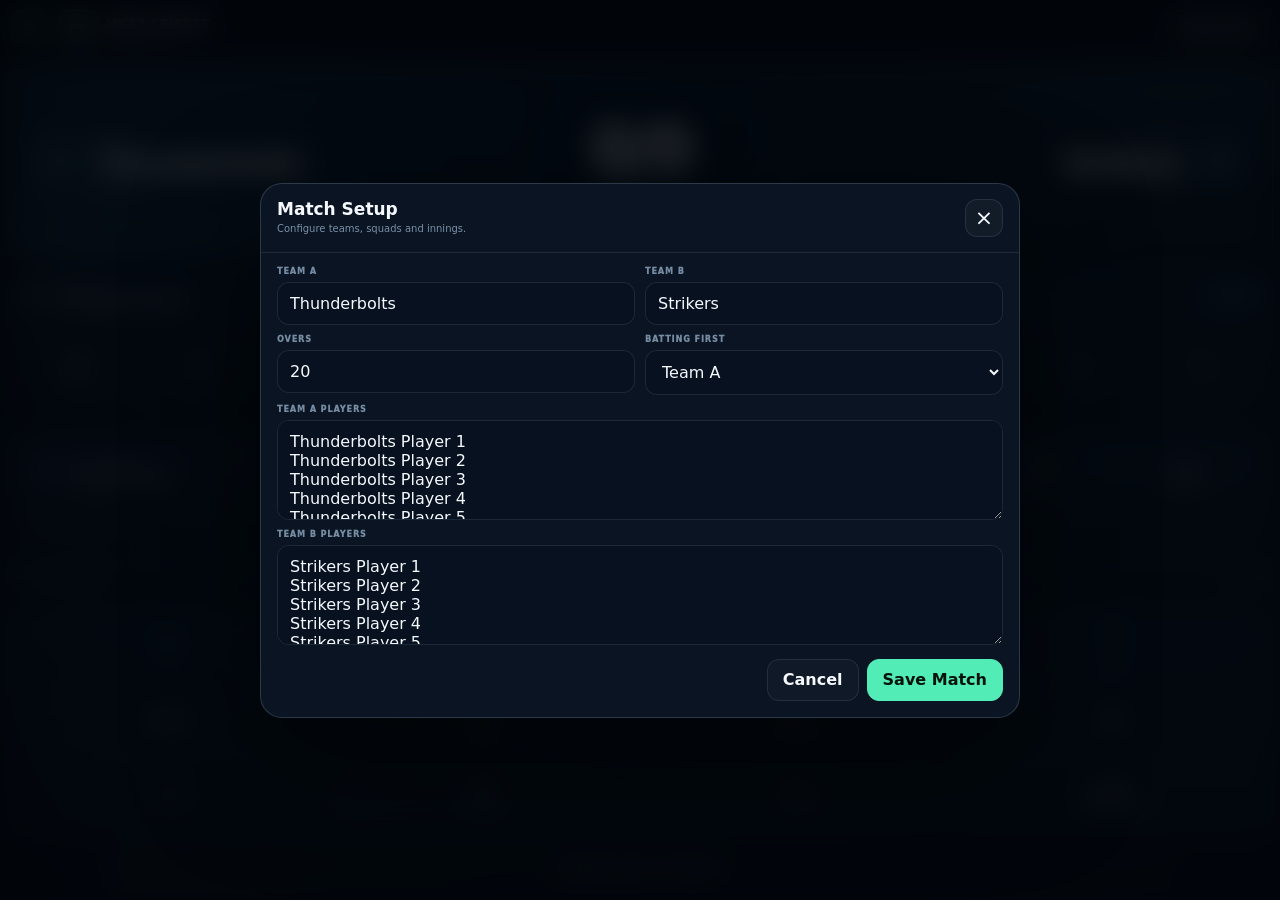
==== commit 3e830918: "Add files via upload" ====
--- a/index.html
+++ b/index.html
@@ -5,321 +5,243 @@
   <meta name="viewport" content="width=device-width, initial-scale=1, viewport-fit=cover" />
   <meta name="theme-color" content="#050912" />
   <title>MK97 Cricket Scoring Desk</title>
-  <link rel="stylesheet" href="scoring-desk.css" />
+  <link rel="stylesheet" href="scoring-desk.css?v=10.0" />
 </head>
 <body>
-  <header class="appbar">
-    <div class="appbar-left">
-      <button class="menu-toggle" id="settingsToggle" aria-label="Open settings menu" aria-expanded="false">
-        <svg viewBox="0 0 24 24" fill="none" stroke="currentColor" stroke-width="1.9" stroke-linecap="round" stroke-linejoin="round">
-          <circle cx="12" cy="12" r="3"></circle>
-          <path d="M19.4 15a1.7 1.7 0 0 0 .34 1.88l.06.06-2.83 2.83-.06-.06a1.7 1.7 0 0 0-1.88-.34 1.7 1.7 0 0 0-1.03 1.56V21h-4v-.08A1.7 1.7 0 0 0 8.97 19.4a1.7 1.7 0 0 0-1.88.34l-.06.06-2.83-2.83.06-.06A1.7 1.7 0 0 0 4.6 15.03 1.7 1.7 0 0 0 3.08 14H3v-4h.08A1.7 1.7 0 0 0 4.6 8.97a1.7 1.7 0 0 0-.34-1.88l-.06-.06L7.03 4.2l.06.06A1.7 1.7 0 0 0 8.97 4.6 1.7 1.7 0 0 0 10 3.08V3h4v.08a1.7 1.7 0 0 0 1.03 1.52 1.7 1.7 0 0 0 1.88-.34l.06-.06 2.83 2.83-.06.06a1.7 1.7 0 0 0-.34 1.88A1.7 1.7 0 0 0 20.92 10H21v4h-.08A1.7 1.7 0 0 0 19.4 15Z"></path>
+  <header class="topbar">
+    <div class="topbar-left">
+      <button class="menu-button" id="menuButton" aria-label="Open match menu" aria-expanded="false">
+        <svg viewBox="0 0 24 24" fill="none" stroke="currentColor" stroke-width="2" stroke-linecap="round">
+          <path d="M4 6h16M4 12h16M4 18h16"></path>
         </svg>
       </button>
-
-      <div class="settings-menu" id="settingsMenu">
-        <div class="settings-head">
-          <div class="settings-title-wrap">
-            <div class="settings-kicker"><span class="status-dot"></span> LIVE CONTROL CENTER</div>
-            <h3>Match Settings</h3>
-            <p>Player edits, bowling changes, scorer controls and match intelligence.</p>
+      <div class="brand-mark">MK</div>
+      <div class="brand-copy">
+        <strong>MK97 CRICKET</strong>
+        <span>Scoring Desk</span>
+      </div>
+    </div>
+
+    <button class="setup-button" id="setupBtn">MATCH SETUP</button>
+  </header>
+
+  <div class="menu-backdrop" id="menuBackdrop"></div>
+  <aside class="settings-drawer" id="settingsDrawer" aria-hidden="true">
+    <div class="drawer-head">
+      <div>
+        <span class="drawer-kicker">MATCH MENU</span>
+        <h2>Scoring Controls</h2>
+      </div>
+      <button class="drawer-close" id="drawerClose" aria-label="Close menu">×</button>
+    </div>
+
+    <div class="drawer-actions">
+      <button class="drawer-action" id="menuEditStriker">
+        <span class="drawer-icon">S</span>
+        <span><strong>Edit Striker</strong><small>Change player or batting figures</small></span>
+      </button>
+      <button class="drawer-action" id="menuEditNonStriker">
+        <span class="drawer-icon blue">NS</span>
+        <span><strong>Edit Non-Striker</strong><small>Change player or batting figures</small></span>
+      </button>
+      <button class="drawer-action" id="menuEditBowler">
+        <span class="drawer-icon violet">B</span>
+        <span><strong>Edit Bowler</strong><small>Change current bowler or spell</small></span>
+      </button>
+      <button class="drawer-action" id="menuChangeScorer">
+        <span class="drawer-icon amber">SC</span>
+        <span><strong>Change Scorer</strong><small>Update the scoring operator</small></span>
+      </button>
+      <button class="drawer-action danger" id="menuResetMatch">
+        <span class="drawer-icon red">!</span>
+        <span><strong>Reset Match</strong><small>Clear the current match</small></span>
+      </button>
+    </div>
+  </aside>
+
+  <main class="desk">
+    <section class="desk-panel matchup-panel">
+      <article class="team-box team-a">
+        <div class="team-logo" id="teamACrest">TA</div>
+        <div class="team-copy">
+          <span>TEAM A</span>
+          <strong id="teamAName">Thunderbolts</strong>
+          <small id="teamAStatus">Batting</small>
+        </div>
+      </article>
+
+      <div class="match-center">
+        <span class="vs-label">VS</span>
+        <strong class="main-score" id="mainScore">0/0</strong>
+        <span class="main-overs" id="mainOvers">0.0 overs</span>
+        <div class="rate-strip">
+          <span>CRR <b id="crr">0.00</b></span>
+          <span>RRR <b id="rrr">—</b></span>
+          <span>TARGET <b id="target">—</b></span>
+        </div>
+      </div>
+
+      <article class="team-box team-b">
+        <div class="team-copy">
+          <span>TEAM B</span>
+          <strong id="teamBName">Strikers</strong>
+          <small id="teamBStatus">Bowling</small>
+        </div>
+        <div class="team-logo blue" id="teamBCrest">TB</div>
+      </article>
+    </section>
+
+    <section class="batsmen-row">
+      <article class="desk-panel batter-box">
+        <div class="player-line">
+          <div class="player-avatar" id="strikerAvatar">S</div>
+          <div class="player-label">
+            <span>BATSMAN 1</span>
+            <strong id="strikerName">Striker</strong>
           </div>
-          <button class="drawer-close" id="settingsClose" aria-label="Close settings">×</button>
-        </div>
-
-        <div class="settings-grid">
-          <button class="menu-action" id="menuEditNonStrikerBtn"><span class="menu-action-icon">✦</span><span><strong>Edit Non-Striker</strong><small>Change non-striker anytime</small></span></button>
-          <button class="menu-action" id="menuChangeBowlerBtn"><span class="menu-action-icon">↻</span><span><strong>Change Bowler</strong><small>Select the current bowler</small></span></button>
-          <button class="menu-action" id="menuChangeScorerBtn"><span class="menu-action-icon">◎</span><span><strong>Change Scorer</strong><small>Update scoring operator</small></span></button>
-          <button class="menu-action" id="menuResetBtn"><span class="menu-action-icon danger-icon">!</span><span><strong>Reset Match</strong><small>Clear the current match</small></span></button>
-        </div>
-
-        <div class="drawer-section-title">LIVE SNAPSHOT</div>
-        <div class="menu-stats">
-          <div class="menu-stat"><span>Extras</span><strong id="extras">0</strong></div>
-          <div class="menu-stat"><span>Projected</span><strong id="drawerProjected">0</strong></div>
-          <div class="menu-stat dls-stat"><span>DLS</span><strong id="drawerDlsValue">N/A</strong><small id="drawerDlsNote">No interruption</small></div>
-          <div class="menu-stat"><span>Partnership</span><strong id="partnership">0</strong></div>
-          <div class="menu-stat"><span>Wickets Left</span><strong id="wicketsLeft">10</strong></div>
-        </div>
-      </div>
-    </div>
-
-    <div class="brand">
-      <div class="brand-mark">MK</div>
-      <div>
-        <strong>MK97 CRICKET</strong>
-        <span>Live Scoring Desk</span>
-      </div>
-    </div>
-
-    <div class="app-actions">
-      <div class="status-chip"><span class="status-dot"></span>Autosaved</div>
-      <button class="btn" id="setupBtn">Match Setup</button>
-      <button class="btn" id="topChangeScorerBtn">Change Scorer</button>
-    </div>
-  </header>
-
-  <div class="settings-backdrop" id="settingsBackdrop" aria-hidden="true"></div>
-
-  <main class="page">
-    <section class="panel matchup">
-      <div class="team-card">
-        <div class="team-crest" id="teamACrest">TA</div>
-        <div class="team-info">
-          <small>Team A</small>
-          <h1 id="teamAName">Thunderbolts</h1>
-          <p id="teamAStatus">Batting</p>
-        </div>
-      </div>
-
-      <div class="center-score">
-        <div class="vs">VS</div>
-        <div class="score-big" id="mainScore">0/0</div>
-        <div class="score-overs" id="mainOvers">0.0 overs</div>
-        <div class="score-meta">
-          <span class="meta-pill">CRR <strong id="crr">0.00</strong></span>
-          <span class="meta-pill">RRR <strong id="rrr">—</strong></span>
-          <span class="meta-pill">Target <strong id="target">—</strong></span>
-        </div>
-      </div>
-
-      <div class="team-card right">
-        <div class="team-crest" id="teamBCrest">TB</div>
-        <div class="team-info">
-          <small>Team B</small>
-          <h1 id="teamBName">Strikers</h1>
-          <p id="teamBStatus">Bowling</p>
-        </div>
-      </div>
-    </section>
-
-    <section class="panel">
-      <div class="section-head">
-        <div class="title">Batsmen Details</div>
-        <div class="section-actions">
-          <button class="inline-control" id="swapStrikerBtn">Swap Striker</button>
-          <button class="inline-control" id="editStrikerBtn">Edit Striker</button>
-        </div>
-      </div>
-      <div class="batters-panel">
-        <div class="batters-grid">
-          <article class="batter-card">
-            <div class="batter-top">
-              <div class="player-id">
-                <div class="avatar" id="strikerAvatar">S</div>
-                <div class="player-name" id="strikerName">Striker</div>
-              </div>
-              <span class="role">On Strike</span>
-            </div>
-            <div class="batter-stats">
-              <div class="bstat primary"><span>Runs</span><strong id="strikerRuns">0</strong></div>
-              <div class="bstat"><span>Balls</span><strong id="strikerBalls">0</strong></div>
-              <div class="bstat"><span>SR</span><strong id="strikerSR">0.00</strong></div>
-              <div class="bstat"><span>4s</span><strong id="striker4s">0</strong></div>
-              <div class="bstat"><span>6s</span><strong id="striker6s">0</strong></div>
-            </div>
-          </article>
-
-          <article class="batter-card">
-            <div class="batter-top">
-              <div class="player-id">
-                <div class="avatar" id="nonStrikerAvatar">NS</div>
-                <div class="player-name" id="nonStrikerName">Non-Striker</div>
-              </div>
-              <span class="role blue">Non-Striker</span>
-            </div>
-            <div class="batter-stats">
-              <div class="bstat primary"><span>Runs</span><strong id="nonStrikerRuns">0</strong></div>
-              <div class="bstat"><span>Balls</span><strong id="nonStrikerBalls">0</strong></div>
-              <div class="bstat"><span>SR</span><strong id="nonStrikerSR">0.00</strong></div>
-              <div class="bstat"><span>4s</span><strong id="nonStriker4s">0</strong></div>
-              <div class="bstat"><span>6s</span><strong id="nonStriker6s">0</strong></div>
-            </div>
-          </article>
-        </div>
-      </div>
-    </section>
-
-    <section class="panel switch-panel">
-      <div class="view-switcher">
-        <button class="view-tab active" data-view="live">LIVE SCORING</button>
-        <button class="view-tab" data-view="scorecard">SCORECARD</button>
-      </div>
-    </section>
-
-    <div id="liveScoringView" class="content-view active">
-      <section class="panel">
-        <div class="section-head">
-          <div class="title">Bowler Details</div>
-          <div class="section-actions">
-            <button class="inline-control" id="editBowlerBtn">Edit Bowler</button>
+          <span class="strike-badge">ON STRIKE</span>
+        </div>
+        <div class="batter-numbers">
+          <div><span>RUNS</span><strong id="strikerRuns">0</strong></div>
+          <div><span>BALLS</span><strong id="strikerBalls">0</strong></div>
+          <div><span>SR</span><strong id="strikerSR">0.00</strong></div>
+          <div><span>4S</span><strong id="striker4s">0</strong></div>
+          <div><span>6S</span><strong id="striker6s">0</strong></div>
+        </div>
+      </article>
+
+      <article class="desk-panel batter-box">
+        <div class="player-line">
+          <div class="player-avatar blue" id="nonStrikerAvatar">NS</div>
+          <div class="player-label">
+            <span>BATSMAN 2</span>
+            <strong id="nonStrikerName">Non-Striker</strong>
           </div>
-        </div>
-        <div class="bowler-panel">
-          <div class="bowler-layout">
-            <div class="bowler-card current-bowler-card">
-              <div class="bowler-main">
-                <div class="bowler-avatar" id="bowlerAvatar">B</div>
-                <div class="bowler-info-wrap">
-                  <div class="bowler-name" id="bowlerName">Bowler</div>
-                  <div class="bowler-sub">Current Bowler</div>
-                </div>
-              </div>
-              <div class="bstat2"><span>Overs</span><strong id="bowlerOvers">0.0</strong></div>
-              <div class="bstat2"><span>Runs</span><strong id="bowlerRuns">0</strong></div>
-              <div class="bstat2"><span>Wickets</span><strong id="bowlerWickets">0</strong></div>
-              <div class="bstat2"><span>WD</span><strong id="bowlerWides">0</strong></div>
-              <div class="bstat2"><span>NB</span><strong id="bowlerNB">0</strong></div>
-              <div class="bstat2"><span>ECO</span><strong id="bowlerEcon">0.00</strong></div>
-            </div>
-
-            <div class="previous-over-card">
-              <div class="previous-over-head">
-                <span class="mini-title">Previous Over Bowler</span>
-                <span class="previous-over-tag">Last Completed Over</span>
-              </div>
-              <div class="previous-over-name" id="previousBowlerName">—</div>
-              <div class="previous-over-figures" id="previousBowlerFigures">0.0 • 0/0</div>
-              <div class="previous-over-chips" id="previousOverSummary">
-                <span class="mini-chip">—</span>
-              </div>
-            </div>
+          <span class="strike-badge secondary">NON-STRIKER</span>
+        </div>
+        <div class="batter-numbers">
+          <div><span>RUNS</span><strong id="nonStrikerRuns">0</strong></div>
+          <div><span>BALLS</span><strong id="nonStrikerBalls">0</strong></div>
+          <div><span>SR</span><strong id="nonStrikerSR">0.00</strong></div>
+          <div><span>4S</span><strong id="nonStriker4s">0</strong></div>
+          <div><span>6S</span><strong id="nonStriker6s">0</strong></div>
+        </div>
+      </article>
+    </section>
+
+    <section class="desk-panel bowler-box">
+      <div class="bowler-row current-row">
+        <div class="bowler-identity">
+          <div class="bowler-avatar" id="bowlerAvatar">B</div>
+          <div>
+            <span>CURRENT BOWLER</span>
+            <strong id="bowlerName">Bowler</strong>
           </div>
         </div>
-      </section>
-
-      <section class="panel timeline-panel">
-        <div class="timeline-wrap">
-          <div class="timeline-label">Scoring Timeline</div>
-          <div class="timeline" id="timeline"><span class="ball">—</span></div>
-          <div class="timeline-score" id="timelineScore">0/0 · 0.0</div>
-        </div>
-      </section>
-
-      <section class="panel scoring-panel">
-        <div class="section-head compact-head">
-          <div class="title">Live Scoring</div>
-        </div>
-        <div class="scoring-wrap">
-          <div class="score-row row-one">
-            <button class="run-btn dot runAction" data-runs="0">0</button>
-            <button class="run-btn runAction" data-runs="1">1</button>
-            <button class="run-btn runAction" data-runs="2">2</button>
-            <button class="run-btn runAction" data-runs="3">3</button>
-          </div>
-
-          <div class="score-row row-two">
-            <button class="run-btn four runAction" data-runs="4">4</button>
-            <button class="run-btn runAction" data-runs="5">5</button>
-            <button class="run-btn six runAction" data-runs="6">6</button>
-            <button class="undo-big" id="undoBtn">UNDO LAST ACTION</button>
-          </div>
-
-          <div class="score-row row-three">
-            <button class="event-btn wicket" id="wicketBtn">Wicket</button>
-            <button class="event-btn extra" id="wideBtn">WD</button>
-            <button class="event-btn extra" id="noBallBtn">NB</button>
-            <button class="event-btn extra" id="byeBtn">Bye</button>
-            <button class="event-btn extra" id="legByeBtn">Leg Bye</button>
-            <button class="event-btn" id="endInningsBtn">End Innings</button>
-          </div>
-        </div>
-      </section>
-    </div>
-
-    <div id="scorecardView" class="content-view" hidden>
-      <section class="panel scorecard-panel">
-        <div class="section-head">
-          <div class="title">Scorecard</div>
-        </div>
-        <div class="scorecard-grid">
-          <article class="team-scorecard">
-            <div class="team-scorecard-head">
-              <div>
-                <span class="scorecard-kicker">Team A</span>
-                <h3 id="teamAScorecardName">Thunderbolts</h3>
-              </div>
-              <div class="team-scorecard-summary" id="teamAScorecardSummary">Yet to bat</div>
-            </div>
-            <div class="team-scorecard-body" id="teamAScorecardBody"></div>
-          </article>
-
-          <article class="team-scorecard">
-            <div class="team-scorecard-head">
-              <div>
-                <span class="scorecard-kicker">Team B</span>
-                <h3 id="teamBScorecardName">Strikers</h3>
-              </div>
-              <div class="team-scorecard-summary" id="teamBScorecardSummary">Yet to bat</div>
-            </div>
-            <div class="team-scorecard-body" id="teamBScorecardBody"></div>
-          </article>
-        </div>
-      </section>
-    </div>
+        <div class="bowler-stats">
+          <div><span>OVERS</span><strong id="bowlerOvers">0.0</strong></div>
+          <div><span>RUNS</span><strong id="bowlerRuns">0</strong></div>
+          <div><span>WKTS</span><strong id="bowlerWickets">0</strong></div>
+          <div><span>WD</span><strong id="bowlerWides">0</strong></div>
+          <div><span>NB</span><strong id="bowlerNB">0</strong></div>
+          <div><span>ECO</span><strong id="bowlerEcon">0.00</strong></div>
+        </div>
+      </div>
+
+      <div class="bowler-row previous-row">
+        <div class="previous-copy">
+          <span>PREVIOUS OVER BOWLER</span>
+          <strong id="previousBowlerName">—</strong>
+        </div>
+        <div class="previous-figures" id="previousBowlerFigures">0.0 • 0/0</div>
+        <div class="previous-balls" id="previousOverSummary"><span>—</span></div>
+      </div>
+    </section>
+
+    <section class="desk-panel three-over-panel">
+      <div class="timeline-title">LAST 3 OVERS</div>
+      <div class="three-over-timeline" id="threeOverTimeline">
+        <div class="over-group empty"><span>—</span></div>
+      </div>
+      <div class="timeline-score" id="timelineScore">0/0 • 0.0</div>
+    </section>
+
+    <section class="desk-panel scoring-pad">
+      <button class="score-key run-key" data-runs="1">1</button>
+      <button class="score-key run-key" data-runs="2">2</button>
+      <button class="score-key run-key" data-runs="3">3</button>
+      <div class="split-key">
+        <button class="score-key run-key compact" data-runs="0">0</button>
+        <button class="score-key run-key compact five" data-runs="5">5</button>
+      </div>
+
+      <button class="score-key extra-key" id="byeBtn">BYES</button>
+      <button class="score-key run-key four" data-runs="4">4</button>
+      <button class="score-key wicket-key" id="wicketBtn">WKT</button>
+      <button class="score-key extra-key" id="wideBtn">WD</button>
+
+      <button class="score-key extra-key" id="legByeBtn">LB</button>
+      <button class="score-key run-key six" data-runs="6">6</button>
+      <button class="score-key extra-key" id="noBallBtn">NB</button>
+      <button class="score-key end-key" id="endInningsBtn">END<br>INNINGS</button>
+    </section>
+
+    <section class="undo-shell">
+      <button class="undo-button" id="undoBtn">UNDO LAST ACTION</button>
+    </section>
   </main>
 
+  <!-- MATCH SETUP -->
   <div class="modal-wrap" id="setupModal">
     <div class="modal">
       <div class="modal-head">
-        <div>
-          <h3>Match Setup</h3>
-          <p>Configure teams, squads, innings order and scorer.</p>
-        </div>
-        <button class="btn" data-close="setupModal">Close</button>
+        <div><h3>Match Setup</h3><p>Configure teams, squads and innings.</p></div>
+        <button class="modal-close" data-close="setupModal">×</button>
       </div>
       <div class="modal-body">
         <div class="form-grid">
-          <div class="field"><label>Match Name</label><input id="matchNameInput" value="Tampa Premier League"></div>
-          <div class="field"><label>Venue</label><input id="venueInput" value="Tampa, Florida"></div>
           <div class="field"><label>Team A</label><input id="teamAInput" value="Thunderbolts"></div>
           <div class="field"><label>Team B</label><input id="teamBInput" value="Strikers"></div>
           <div class="field"><label>Overs</label><input id="oversInput" type="number" min="1" max="100" value="20"></div>
           <div class="field"><label>Batting First</label><select id="batFirstInput"><option value="A">Team A</option><option value="B">Team B</option></select></div>
-          <div class="field full"><label>Scorer Name</label><input id="scorerInput" value="Scorer"></div>
-          <div class="field full"><label>Team A Players</label><textarea id="teamAPlayersInput" rows="4" placeholder="Comma-separated or one per line"></textarea></div>
-          <div class="field full"><label>Team B Players</label><textarea id="teamBPlayersInput" rows="4" placeholder="Comma-separated or one per line"></textarea></div>
-        </div>
-        <div class="modal-actions">
-          <button class="btn" data-close="setupModal">Cancel</button>
-          <button class="btn primary" id="saveSetupBtn">Start / Update Match</button>
-        </div>
-      </div>
-    </div>
-  </div>
-
+          <div class="field full"><label>Team A Players</label><textarea id="teamAPlayersInput" rows="4"></textarea></div>
+          <div class="field full"><label>Team B Players</label><textarea id="teamBPlayersInput" rows="4"></textarea></div>
+        </div>
+        <div class="modal-actions">
+          <button class="ghost-button" data-close="setupModal">Cancel</button>
+          <button class="primary-button" id="saveSetupBtn">Save Match</button>
+        </div>
+      </div>
+    </div>
+  </div>
+
+  <!-- EVENT OUTCOMES -->
   <div class="modal-wrap" id="eventModal">
-    <div class="modal small">
-      <div class="modal-head">
-        <div>
-          <h3 id="eventTitle">Outcome</h3>
-          <p id="eventSub">Select the exact outcome.</p>
-        </div>
-        <button class="btn" data-close="eventModal">Close</button>
-      </div>
-      <div class="modal-body">
-        <div class="form-grid" id="eventFields"></div>
-        <div class="modal-actions">
-          <button class="btn" data-close="eventModal">Cancel</button>
-          <button class="btn primary" id="applyEventBtn">Apply Outcome</button>
-        </div>
-      </div>
-    </div>
-  </div>
-
+    <div class="modal outcome-modal">
+      <div class="modal-head">
+        <div><h3 id="eventTitle">Outcome</h3><p id="eventSub">Select the exact outcome.</p></div>
+        <button class="modal-close" data-close="eventModal">×</button>
+      </div>
+      <div class="modal-body">
+        <div class="event-fields" id="eventFields"></div>
+        <div class="modal-actions">
+          <button class="ghost-button" data-close="eventModal">Cancel</button>
+          <button class="primary-button" id="applyEventBtn">Apply Outcome</button>
+        </div>
+      </div>
+    </div>
+  </div>
+
+  <!-- BATTER EDIT -->
   <div class="modal-wrap" id="batterModal">
-    <div class="modal small">
-      <div class="modal-head">
-        <div>
-          <h3 id="batterModalTitle">Edit Batter</h3>
-          <p>Change player, stats, or strike position anytime.</p>
-        </div>
-        <button class="btn" data-close="batterModal">Close</button>
+    <div class="modal small-modal">
+      <div class="modal-head">
+        <div><h3 id="batterModalTitle">Edit Batter</h3><p>Change player or figures anytime.</p></div>
+        <button class="modal-close" data-close="batterModal">×</button>
       </div>
       <div class="modal-body">
         <div class="form-grid">
-          <div class="field full"><label>Select Player</label><select id="editBatterSelect"></select></div>
+          <div class="field full"><label>Player</label><select id="editBatterSelect"></select></div>
           <div class="field full"><label>Name</label><input id="editBatterName"></div>
           <div class="field"><label>Runs</label><input id="editBatterRuns" type="number" min="0"></div>
           <div class="field"><label>Balls</label><input id="editBatterBalls" type="number" min="0"></div>
@@ -328,80 +250,57 @@
           <div class="field full"><label>Position</label><select id="editBatterRole"><option value="striker">Set as Striker</option><option value="nonstriker">Set as Non-Striker</option><option value="none">Keep Existing Position</option></select></div>
         </div>
         <div class="modal-actions">
-          <button class="btn" data-close="batterModal">Cancel</button>
-          <button class="btn primary" id="saveBatterBtn">Save Batter</button>
-        </div>
-      </div>
-    </div>
-  </div>
-
+          <button class="ghost-button" data-close="batterModal">Cancel</button>
+          <button class="primary-button" id="saveBatterBtn">Save Batter</button>
+        </div>
+      </div>
+    </div>
+  </div>
+
+  <!-- BOWLER EDIT -->
   <div class="modal-wrap" id="bowlerModal">
-    <div class="modal small">
-      <div class="modal-head">
-        <div>
-          <h3>Edit Bowler</h3>
-          <p>Change current bowler or correct spell figures anytime.</p>
-        </div>
-        <button class="btn" data-close="bowlerModal">Close</button>
+    <div class="modal small-modal">
+      <div class="modal-head">
+        <div><h3>Edit Bowler</h3><p>Change current bowler or correct spell figures.</p></div>
+        <button class="modal-close" data-close="bowlerModal">×</button>
       </div>
       <div class="modal-body">
         <div class="form-grid">
-          <div class="field full"><label>Select Bowler</label><select id="editBowlerSelect"></select></div>
+          <div class="field full"><label>Bowler</label><select id="editBowlerSelect"></select></div>
           <div class="field full"><label>Name</label><input id="editBowlerName"></div>
-          <div class="field"><label>Overs</label><input id="editBowlerOvers" placeholder="Example 3.2"></div>
+          <div class="field"><label>Overs</label><input id="editBowlerOvers" placeholder="3.2"></div>
           <div class="field"><label>Runs</label><input id="editBowlerRuns" type="number" min="0"></div>
           <div class="field"><label>Wickets</label><input id="editBowlerWickets" type="number" min="0"></div>
-          <div class="field"><label>Wides</label><input id="editBowlerWides" type="number" min="0"></div>
-          <div class="field"><label>No Balls</label><input id="editBowlerNB" type="number" min="0"></div>
-          <div class="field"><label>Make Current Bowler</label><select id="editBowlerCurrent"><option value="yes">Yes</option><option value="no">No</option></select></div>
-        </div>
-        <div class="modal-actions">
-          <button class="btn" data-close="bowlerModal">Cancel</button>
-          <button class="btn primary" id="saveBowlerBtn">Save Bowler</button>
-        </div>
-      </div>
-    </div>
-  </div>
-
+          <div class="field"><label>WD</label><input id="editBowlerWides" type="number" min="0"></div>
+          <div class="field"><label>NB</label><input id="editBowlerNB" type="number" min="0"></div>
+          <div class="field"><label>Current Bowler</label><select id="editBowlerCurrent"><option value="yes">Yes</option><option value="no">No</option></select></div>
+        </div>
+        <div class="modal-actions">
+          <button class="ghost-button" data-close="bowlerModal">Cancel</button>
+          <button class="primary-button" id="saveBowlerBtn">Save Bowler</button>
+        </div>
+      </div>
+    </div>
+  </div>
+
+  <!-- SCORER -->
   <div class="modal-wrap" id="scorerModal">
-    <div class="modal small">
-      <div class="modal-head">
-        <div>
-          <h3>Change Scorer</h3>
-          <p>Update who is operating the scoring desk.</p>
-        </div>
-        <button class="btn" data-close="scorerModal">Close</button>
+    <div class="modal small-modal">
+      <div class="modal-head">
+        <div><h3>Change Scorer</h3><p>Update the scoring operator.</p></div>
+        <button class="modal-close" data-close="scorerModal">×</button>
       </div>
       <div class="modal-body">
         <div class="field"><label>Scorer Name</label><input id="newScorerInput"></div>
         <div class="modal-actions">
-          <button class="btn" data-close="scorerModal">Cancel</button>
-          <button class="btn primary" id="saveScorerBtn">Save Scorer</button>
-        </div>
-      </div>
-    </div>
-  </div>
-
-  <div class="modal-wrap" id="changeBowlerModal">
-    <div class="modal small">
-      <div class="modal-head">
-        <div>
-          <h3>Change Bowler</h3>
-          <p>Tap a bowler to make them current.</p>
-        </div>
-        <button class="btn" data-close="changeBowlerModal">Close</button>
-      </div>
-      <div class="modal-body">
-        <div class="outcome-section">
-          <div class="outcome-section-title">Select Bowler</div>
-          <div class="outcome-grid" id="bowlerChoiceGrid"></div>
+          <button class="ghost-button" data-close="scorerModal">Cancel</button>
+          <button class="primary-button" id="saveScorerBtn">Save Scorer</button>
         </div>
       </div>
     </div>
   </div>
 
   <div class="toast-stack" id="toastStack"></div>
-
-  <script src="scoring-desk.js"></script>
+  <script src="scoring-desk.js?v=10.0"></script>
 </body>
 </html>
--- a/scoring-desk.css
+++ b/scoring-desk.css
@@ -1,239 +1,200 @@
 :root{
   --bg:#050912;
-  --panel:#0a1524;
-  --panel2:#0d1a2b;
-  --panel3:#101d2f;
-  --line:rgba(173,196,221,.12);
-  --line2:rgba(173,196,221,.18);
+  --surface:#091526;
+  --surface2:#0d1b2e;
+  --surface3:#101f33;
+  --line:rgba(174,204,230,.12);
+  --line-strong:rgba(174,204,230,.20);
   --text:#f5f9fd;
-  --muted:#71849a;
-  --green:#50efb5;
-  --cyan:#4fc8ff;
-  --violet:#8c79ff;
-  --amber:#f2bd67;
-  --red:#ff637d;
-  --app-h:64px;
-  --gap:8px;
+  --muted:#7890a8;
+  --mint:#52edb6;
+  --cyan:#4fc9ff;
+  --violet:#8b78ff;
+  --amber:#f2ba66;
+  --red:#ff627a;
   --safe-top:env(safe-area-inset-top,0px);
   --safe-right:env(safe-area-inset-right,0px);
   --safe-bottom:env(safe-area-inset-bottom,0px);
   --safe-left:env(safe-area-inset-left,0px);
-}
+  --top-h:58px;
+  --gap:7px;
+}
+
 *{box-sizing:border-box}
 html,body{margin:0;width:100%;height:100%;background:var(--bg)}
 body{
-  height:100dvh;
+  min-height:100dvh;
+  color:var(--text);
   overflow:hidden;
-  color:var(--text);
   font-family:Inter,ui-sans-serif,system-ui,-apple-system,BlinkMacSystemFont,"Segoe UI",sans-serif;
   background:
-    radial-gradient(900px 480px at 8% -10%,rgba(80,239,181,.07),transparent 62%),
-    radial-gradient(900px 520px at 94% 0%,rgba(79,200,255,.085),transparent 62%),
-    linear-gradient(180deg,#04080e,#07111e 68%,#050a12);
-}
-body::before{
-  content:"";position:fixed;inset:0;pointer-events:none;opacity:.12;
-  background-image:linear-gradient(rgba(255,255,255,.018) 1px,transparent 1px),linear-gradient(90deg,rgba(255,255,255,.018) 1px,transparent 1px);
-  background-size:40px 40px;
+    radial-gradient(900px 420px at 0% 0%,rgba(82,237,182,.06),transparent 65%),
+    radial-gradient(800px 420px at 100% 12%,rgba(79,201,255,.07),transparent 62%),
+    linear-gradient(180deg,#040810,#07111f 64%,#050912);
 }
 button,input,select,textarea{font:inherit}
 button{color:inherit}
-button:disabled{opacity:.36;cursor:not-allowed;transform:none!important;box-shadow:none!important}
-input,select,textarea{width:100%;color:var(--text);background:#07111e;border:1px solid var(--line);outline:none;border-radius:11px;padding:10px 11px}
-input:focus,select:focus,textarea:focus{border-color:rgba(80,239,181,.3);box-shadow:0 0 0 3px rgba(80,239,181,.05)}
-select option{background:#07111e}
-
-/* Top bar */
-.appbar{
-  position:relative;z-index:90;
-  height:calc(var(--app-h) + var(--safe-top));
-  padding:var(--safe-top) max(12px,var(--safe-right)) 0 max(12px,var(--safe-left));
-  display:flex;align-items:center;gap:10px;
+button:disabled{opacity:.36;cursor:not-allowed;filter:saturate(.45)}
+
+.topbar{
+  height:calc(var(--top-h) + var(--safe-top));
+  padding:var(--safe-top) max(10px,var(--safe-right)) 0 max(10px,var(--safe-left));
+  display:flex;align-items:center;gap:9px;
   border-bottom:1px solid var(--line);
-  background:rgba(3,8,15,.95);backdrop-filter:blur(18px);
-}
-.appbar-left{position:relative;display:flex;align-items:center}
-.menu-toggle{
-  width:40px;height:40px;display:grid;place-items:center;flex:none;cursor:pointer;
-  border-radius:13px;border:1px solid rgba(80,239,181,.18);
-  background:linear-gradient(145deg,rgba(80,239,181,.12),rgba(79,200,255,.05));
+  background:rgba(4,8,15,.95);
+  backdrop-filter:blur(18px);
+  position:relative;z-index:100;
+}
+.topbar-left{display:flex;align-items:center;gap:8px;min-width:0}
+.menu-button,.brand-mark{
+  width:40px;height:40px;border-radius:13px;display:grid;place-items:center;flex:none;
+  border:1px solid rgba(82,237,182,.18);
+  background:linear-gradient(145deg,rgba(82,237,182,.12),rgba(79,201,255,.05));
   box-shadow:inset 0 1px 0 rgba(255,255,255,.06);
 }
-.menu-toggle svg{width:17px;height:17px}
-.brand{display:flex;align-items:center;gap:9px;min-width:0}
-.brand-mark{
-  width:40px;height:40px;border-radius:13px;display:grid;place-items:center;flex:none;
-  font-size:12px;font-weight:950;letter-spacing:-.04em;
-  border:1px solid rgba(80,239,181,.22);
-  background:linear-gradient(145deg,rgba(80,239,181,.20),rgba(79,200,255,.07) 60%,rgba(140,121,255,.10));
-}
-.brand strong{display:block;font-size:13px;letter-spacing:.035em;white-space:nowrap}
-.brand span{display:block;margin-top:2px;color:#6d8095;font-size:7px;font-weight:850;letter-spacing:.14em;text-transform:uppercase}
-.app-actions{margin-left:auto;display:flex;align-items:center;gap:7px;min-width:0}
-.status-chip{display:flex;align-items:center;gap:6px;padding:7px 9px;border-radius:999px;border:1px solid rgba(80,239,181,.14);background:rgba(80,239,181,.04);color:#dcfff1;font-size:7px;font-weight:900;letter-spacing:.09em;text-transform:uppercase}
-.status-dot{width:6px;height:6px;border-radius:50%;background:var(--green);box-shadow:0 0 0 4px rgba(80,239,181,.06)}
-.btn{min-height:38px;padding:7px 11px;border-radius:12px;border:1px solid var(--line);background:rgba(255,255,255,.025);font-size:10px;font-weight:850;cursor:pointer;transition:.14s ease;white-space:nowrap}
-.btn:hover{border-color:var(--line2);background:rgba(255,255,255,.05);transform:translateY(-1px)}
-.btn.primary{background:var(--green);border-color:var(--green);color:#03100c}
-
-/* Settings */
-.settings-backdrop{position:fixed;inset:0;z-index:95;background:rgba(1,5,10,.5);opacity:0;pointer-events:none;transition:.18s ease}
-.settings-backdrop.open{opacity:1;pointer-events:auto}
-.settings-menu{
-  position:absolute;z-index:120;top:calc(100% + 9px);left:0;
-  width:min(500px,calc(100vw - 20px));max-height:calc(100dvh - var(--app-h) - 16px);overflow:auto;
-  display:none;padding:12px;border-radius:22px;border:1px solid var(--line2);
-  background:linear-gradient(180deg,rgba(11,23,39,.99),rgba(6,14,25,.99));
-  box-shadow:0 28px 80px rgba(0,0,0,.5);
-}
-.settings-menu.open{display:block;animation:drawerIn .18s ease}
-@keyframes drawerIn{from{opacity:0;transform:translateY(7px) scale(.99)}to{opacity:1;transform:none}}
-.settings-head{display:flex;align-items:flex-start;justify-content:space-between;gap:10px;padding-bottom:10px;border-bottom:1px solid var(--line)}
-.settings-kicker{display:flex;align-items:center;gap:7px;margin-bottom:7px;color:#cffff1;font-size:7px;font-weight:950;letter-spacing:.15em}
-.settings-head h3{margin:0;font-size:16px}.settings-head p{margin:4px 0 0;color:#71869d;font-size:9px;line-height:1.35}
-.drawer-close{width:34px;height:34px;border-radius:11px;border:1px solid var(--line);background:rgba(255,255,255,.035);font-size:20px;cursor:pointer}
-.settings-grid{display:grid;grid-template-columns:1fr 1fr;gap:7px;margin-top:10px}
-.menu-action{display:flex;align-items:center;gap:8px;min-height:55px;padding:9px;border-radius:14px;border:1px solid var(--line);background:rgba(255,255,255,.022);text-align:left;cursor:pointer}
-.menu-action-icon{width:26px;height:26px;display:grid;place-items:center;border-radius:9px;background:rgba(80,239,181,.07);border:1px solid rgba(80,239,181,.11);flex:none;font-size:10px}
-.danger-icon{background:rgba(255,99,125,.07);border-color:rgba(255,99,125,.14)}
-.menu-action strong{display:block;font-size:10px}.menu-action small{display:block;margin-top:2px;color:#70859c;font-size:7px}
-.drawer-section-title{margin:11px 0 7px;color:#87dcbc;font-size:7px;font-weight:950;letter-spacing:.15em}
-.menu-stats{display:grid;grid-template-columns:repeat(5,minmax(0,1fr));gap:6px}
-.menu-stat{min-width:0;padding:8px;border-radius:12px;border:1px solid var(--line);background:rgba(255,255,255,.02);display:flex;flex-direction:column;justify-content:space-between;min-height:66px}
-.menu-stat span{color:#71869b;font-size:6px;font-weight:950;letter-spacing:.11em;text-transform:uppercase}.menu-stat strong{margin-top:4px;font-size:18px;line-height:1}.menu-stat small{margin-top:3px;color:#667b91;font-size:6px}.dls-stat strong{font-size:14px}
-
-/* One-page shell */
-.page{
-  width:min(1500px,calc(100% - 16px));
-  height:calc(100dvh - var(--app-h) - var(--safe-top));
-  margin:0 auto;padding:var(--gap) 0 max(var(--gap),var(--safe-bottom));
+.menu-button{cursor:pointer;transition:.15s ease}
+.menu-button:hover{transform:translateY(-1px);border-color:rgba(82,237,182,.32)}
+.menu-button svg{width:18px;height:18px}
+.brand-mark{font-size:11px;font-weight:950;letter-spacing:-.04em}
+.brand-copy{min-width:0}
+.brand-copy strong{display:block;font-size:12px;letter-spacing:.035em;white-space:nowrap}
+.brand-copy span{display:block;margin-top:2px;color:var(--muted);font-size:7px;font-weight:850;letter-spacing:.12em;text-transform:uppercase}
+.setup-button{
+  margin-left:auto;min-height:38px;padding:0 13px;border-radius:12px;cursor:pointer;
+  border:1px solid var(--line);background:rgba(255,255,255,.03);
+  font-size:9px;font-weight:900;letter-spacing:.05em;
+}
+
+.menu-backdrop{position:fixed;inset:0;z-index:108;background:rgba(1,4,9,.55);opacity:0;pointer-events:none;transition:.2s ease}
+.menu-backdrop.open{opacity:1;pointer-events:auto}
+.settings-drawer{
+  position:fixed;z-index:110;top:0;left:0;height:100dvh;width:min(390px,92vw);
+  padding:calc(18px + var(--safe-top)) 14px calc(18px + var(--safe-bottom));
+  background:linear-gradient(180deg,#0b1728,#07111f 72%,#07101d);
+  border-right:1px solid var(--line-strong);
+  box-shadow:32px 0 90px rgba(0,0,0,.45);
+  transform:translateX(-103%);transition:transform .25s cubic-bezier(.2,.8,.2,1);
+  overflow-y:auto;
+}
+.settings-drawer.open{transform:translateX(0)}
+.drawer-head{display:flex;align-items:flex-start;justify-content:space-between;gap:12px;padding-bottom:15px;border-bottom:1px solid var(--line)}
+.drawer-kicker{color:#95e9c3;font-size:8px;font-weight:950;letter-spacing:.17em}
+.drawer-head h2{margin:6px 0 0;font-size:22px;letter-spacing:-.03em}
+.drawer-close{width:38px;height:38px;border-radius:12px;border:1px solid var(--line);background:rgba(255,255,255,.035);font-size:23px;cursor:pointer}
+.drawer-actions{display:grid;gap:9px;margin-top:15px}
+.drawer-action{
+  display:flex;align-items:center;gap:11px;width:100%;min-height:68px;padding:10px 11px;
+  border-radius:17px;border:1px solid var(--line);background:linear-gradient(180deg,rgba(255,255,255,.035),rgba(255,255,255,.012));
+  text-align:left;cursor:pointer;transition:.15s ease;
+}
+.drawer-action:hover{transform:translateX(2px);border-color:rgba(82,237,182,.24);background:rgba(82,237,182,.045)}
+.drawer-icon{width:36px;height:36px;border-radius:12px;display:grid;place-items:center;flex:none;font-size:9px;font-weight:950;background:rgba(82,237,182,.09);border:1px solid rgba(82,237,182,.14)}
+.drawer-icon.blue{background:rgba(79,201,255,.08);border-color:rgba(79,201,255,.14)}
+.drawer-icon.violet{background:rgba(139,120,255,.09);border-color:rgba(139,120,255,.15)}
+.drawer-icon.amber{background:rgba(242,186,102,.08);border-color:rgba(242,186,102,.14)}
+.drawer-icon.red{background:rgba(255,98,122,.08);border-color:rgba(255,98,122,.14)}
+.drawer-action strong{display:block;font-size:12px}
+.drawer-action small{display:block;color:var(--muted);font-size:9px;margin-top:3px}
+.drawer-action.danger:hover{border-color:rgba(255,98,122,.25);background:rgba(255,98,122,.045)}
+
+.desk{
+  width:min(1420px,calc(100% - 14px));
+  height:calc(100dvh - var(--top-h) - var(--safe-top) - var(--safe-bottom));
+  margin:0 auto;
+  padding:var(--gap) 0;
   display:grid;
-  grid-template-rows:minmax(0,1.06fr) minmax(0,1.02fr) 36px minmax(0,2.25fr);
-  gap:var(--gap);overflow:hidden;
-}
-.panel{position:relative;min-width:0;min-height:0;overflow:hidden;border:1px solid var(--line);border-radius:20px;background:linear-gradient(180deg,rgba(12,25,43,.95),rgba(7,15,27,.96));box-shadow:0 16px 42px rgba(0,0,0,.18),inset 0 1px 0 rgba(255,255,255,.02)}
-.panel::after{content:"";position:absolute;inset:0;pointer-events:none;background:linear-gradient(120deg,rgba(255,255,255,.018),transparent 26%,transparent 74%,rgba(80,239,181,.012))}
-.section-head{position:relative;z-index:2;height:30px;display:flex;align-items:center;justify-content:space-between;gap:8px;padding:4px 10px;border-bottom:1px solid var(--line)}
-.section-head .title{font-size:8px;font-weight:950;letter-spacing:.15em;text-transform:uppercase;color:#a2b4c8;white-space:nowrap}
-.section-actions{position:relative;z-index:3;display:flex;align-items:center;gap:5px;min-width:0}
-.inline-control{min-height:21px;padding:3px 7px;border-radius:8px;border:1px solid rgba(255,255,255,.09);background:rgba(255,255,255,.025);font-size:6px;font-weight:900;cursor:pointer;white-space:nowrap}
-.inline-control:hover{border-color:rgba(80,239,181,.2);background:rgba(80,239,181,.045)}
-
-/* Match header */
-.matchup{
-  padding:9px;display:grid;grid-template-columns:minmax(0,1fr) minmax(115px,.32fr) minmax(0,1fr);align-items:center;gap:8px;
-  background:radial-gradient(500px 180px at 5% 110%,rgba(80,239,181,.08),transparent 68%),radial-gradient(500px 180px at 96% -10%,rgba(79,200,255,.11),transparent 68%),linear-gradient(135deg,#102139,#081523 52%,#07111e);
-}
-.team-card{position:relative;z-index:2;height:100%;min-width:0;display:flex;align-items:center;gap:8px;padding:9px;border-radius:15px;border:1px solid rgba(255,255,255,.075);background:rgba(255,255,255,.025)}
-.team-card.right{justify-content:flex-end;text-align:right}.team-card.right .team-crest{order:2;background:linear-gradient(145deg,rgba(79,200,255,.18),rgba(140,121,255,.08));border-color:rgba(79,200,255,.18)}
-.team-crest{width:48px;height:48px;display:grid;place-items:center;flex:none;border-radius:15px;background:linear-gradient(145deg,rgba(80,239,181,.17),rgba(79,200,255,.06));border:1px solid rgba(80,239,181,.18);font-size:14px;font-weight:950}
-.team-info{min-width:0}.team-info small{display:block;color:#71849a;font-size:6px;font-weight:950;letter-spacing:.14em;text-transform:uppercase}.team-info h1{margin:3px 0 0;font-size:clamp(16px,2vw,27px);line-height:1;font-weight:900;letter-spacing:-.04em;white-space:nowrap;overflow:hidden;text-overflow:ellipsis}.team-info p{margin:4px 0 0;color:#8397ae;font-size:8px;font-weight:700}
-.center-score{position:relative;z-index:2;text-align:center;min-width:0}.vs{font-size:6px;font-weight:950;color:#6f849b;letter-spacing:.18em}.score-big{margin-top:2px;font-size:clamp(40px,4.8vw,66px);line-height:.86;font-weight:950;letter-spacing:-.075em}.score-overs{margin-top:4px;color:#8fa6bd;font-size:10px;font-weight:850}.score-meta{display:flex;justify-content:center;gap:3px;margin-top:6px;flex-wrap:nowrap}.meta-pill{min-width:0;padding:3px 5px;border-radius:999px;border:1px solid var(--line);background:rgba(0,0,0,.12);color:#748ba2;font-size:5px;font-weight:950;letter-spacing:.06em;text-transform:uppercase;white-space:nowrap}.meta-pill strong{color:#eef7ff;margin-left:2px}
-
-/* Batters */
-.batters-panel{height:calc(100% - 30px);min-height:0;padding:7px}
-.batters-grid{position:relative;z-index:2;height:100%;display:grid;grid-template-columns:1fr 1fr;gap:7px}
-.batter-card{height:100%;min-width:0;padding:8px;border-radius:14px;border:1px solid rgba(255,255,255,.07);background:radial-gradient(220px 90px at 10% 0%,rgba(80,239,181,.055),transparent 70%),rgba(255,255,255,.018);display:grid;grid-template-rows:auto minmax(0,1fr)}
-.batter-card:nth-child(2){background:radial-gradient(220px 90px at 10% 0%,rgba(79,200,255,.055),transparent 70%),rgba(255,255,255,.018)}
-.batter-top{display:flex;align-items:center;justify-content:space-between;gap:5px;min-width:0}.player-id{display:flex;align-items:center;gap:6px;min-width:0}.avatar{width:30px;height:30px;display:grid;place-items:center;flex:none;border-radius:10px;background:rgba(80,239,181,.08);border:1px solid rgba(80,239,181,.14);font-size:7px;font-weight:950}.batter-card:nth-child(2) .avatar{background:rgba(79,200,255,.08);border-color:rgba(79,200,255,.14)}.player-name{min-width:0;font-size:10px;font-weight:850;white-space:nowrap;overflow:hidden;text-overflow:ellipsis}.role{padding:3px 5px;border-radius:999px;border:1px solid rgba(80,239,181,.17);background:rgba(80,239,181,.045);font-size:4.5px;font-weight:950;letter-spacing:.07em;text-transform:uppercase;white-space:nowrap}.role.blue{border-color:rgba(79,200,255,.17);background:rgba(79,200,255,.045)}
-.batter-stats{align-self:end;display:grid;grid-template-columns:1.08fr .92fr 1fr .68fr .68fr;gap:4px;margin-top:6px;min-height:0}.bstat{min-width:0;padding:5px 6px;border-radius:9px;border:1px solid rgba(255,255,255,.05);background:rgba(255,255,255,.018)}.bstat span{display:block;color:#6b8096;font-size:4.5px;font-weight:950;letter-spacing:.06em;text-transform:uppercase}.bstat strong{display:block;margin-top:2px;font-size:10px;line-height:1}.bstat.primary strong{font-size:16px}
-
-/* Live/scorecard switch */
-.switch-panel{padding:3px}
-.view-switcher{position:relative;z-index:2;width:100%;height:100%;display:grid;grid-template-columns:1fr 1fr;gap:4px}
-.view-tab{height:100%;min-height:0;border-radius:10px;border:1px solid rgba(255,255,255,.075);background:rgba(255,255,255,.02);font-size:7px;font-weight:950;letter-spacing:.12em;cursor:pointer}.view-tab.active{border-color:rgba(80,239,181,.22);background:linear-gradient(145deg,rgba(80,239,181,.17),rgba(79,200,255,.045));color:#e8fff6;box-shadow:inset 0 1px 0 rgba(255,255,255,.04)}
-.content-view{min-height:0;height:100%;display:grid;gap:var(--gap)}.content-view[hidden]{display:none!important}
-#liveScoringView{grid-template-rows:minmax(0,.82fr) 34px minmax(0,1.5fr)}
-
-/* Bowler + previous over */
-.bowler-panel{height:calc(100% - 30px);min-height:0;padding:6px}
-.bowler-layout{position:relative;z-index:2;height:100%;display:grid;grid-template-rows:minmax(0,1fr) 22px;gap:4px}
-.current-bowler-card{min-height:0;display:grid;grid-template-columns:minmax(130px,1.2fr) repeat(6,minmax(0,.55fr));gap:4px;align-items:stretch}
-.bowler-main{min-width:0;display:flex;align-items:center;gap:6px;padding:6px;border-radius:11px;border:1px solid rgba(140,121,255,.13);background:linear-gradient(90deg,rgba(140,121,255,.075),rgba(79,200,255,.025))}.bowler-avatar{width:31px;height:31px;display:grid;place-items:center;flex:none;border-radius:50%;background:rgba(140,121,255,.13);border:1px solid rgba(140,121,255,.17);font-size:7px;font-weight:950}.bowler-info-wrap{min-width:0}.bowler-name{font-size:10px;font-weight:850;white-space:nowrap;overflow:hidden;text-overflow:ellipsis}.bowler-sub{margin-top:2px;color:#687d93;font-size:5.5px}.bstat2{min-width:0;padding:4px 2px;border-radius:9px;border:1px solid var(--line);background:rgba(255,255,255,.018);display:flex;flex-direction:column;align-items:center;justify-content:center;text-align:center}.bstat2 span{font-size:4px;font-weight:950;color:#6c8197;letter-spacing:.05em;text-transform:uppercase}.bstat2 strong{margin-top:2px;font-size:9px;line-height:1}
-.previous-over-card{min-width:0;display:flex;align-items:center;gap:7px;padding:2px 6px;border-radius:8px;border:1px solid rgba(255,255,255,.055);background:rgba(255,255,255,.014);overflow:hidden}.previous-over-head{display:flex;align-items:center;gap:5px;flex:none}.mini-title{font-size:4.5px;font-weight:950;letter-spacing:.08em;text-transform:uppercase;color:#879bb1}.previous-over-tag{display:none}.previous-over-name{max-width:130px;font-size:7px;font-weight:850;white-space:nowrap;overflow:hidden;text-overflow:ellipsis}.previous-over-figures{font-size:5.5px;color:#72879e;white-space:nowrap}.previous-over-chips{display:flex;gap:2px;min-width:0;overflow:hidden}.mini-chip{min-width:16px;padding:2px 3px;border-radius:999px;border:1px solid rgba(255,255,255,.06);background:rgba(255,255,255,.018);font-size:4.5px;font-weight:900;text-align:center;white-space:nowrap}
-
-/* Timeline */
-.timeline-panel{padding:4px 7px}.timeline-wrap{position:relative;z-index:2;height:100%;display:flex;align-items:center;gap:5px}.timeline-label{flex:none;color:#71859b;font-size:5px;font-weight:950;letter-spacing:.1em;text-transform:uppercase;white-space:nowrap}.timeline{min-width:0;flex:1;display:flex;align-items:center;gap:3px;overflow:hidden}.ball{flex:0 0 auto;min-width:23px;height:23px;padding:0 3px;display:grid;place-items:center;border-radius:50%;border:1px solid var(--line);background:rgba(255,255,255,.025);font-size:5px;font-weight:950}.ball.four{color:#dcf6ff;border-color:rgba(79,200,255,.23);background:rgba(79,200,255,.07)}.ball.six{color:#eee8ff;border-color:rgba(140,121,255,.23);background:rgba(140,121,255,.08)}.ball.wicket{color:#ffdce3;border-color:rgba(255,99,125,.25);background:rgba(255,99,125,.08)}.ball.extra{color:#ffe5be;border-color:rgba(242,189,103,.22);background:rgba(242,189,103,.06)}.timeline-score{flex:none;padding:4px 6px;border-radius:7px;border:1px solid var(--line);background:rgba(255,255,255,.018);font-size:5px;font-weight:900;color:#93a9c0;white-space:nowrap}
-
-/* Scoring */
-.scoring-panel{height:100%;min-height:0;padding:3px;display:grid;grid-template-rows:18px minmax(0,1fr)}
-.scoring-panel .section-head{height:18px;border:0;padding:1px 6px}.scoring-wrap{position:relative;z-index:2;min-height:0;display:grid;grid-template-rows:1fr 1fr .72fr;gap:4px;padding:2px}.score-row{min-height:0;display:grid;gap:4px}.row-one{grid-template-columns:repeat(4,minmax(0,1fr))}.row-two{grid-template-columns:repeat(3,minmax(0,1fr)) minmax(0,1.35fr)}.row-three{grid-template-columns:repeat(6,minmax(0,1fr))}
-.run-btn,.event-btn,.undo-big{min-width:0;height:100%;border-radius:11px;border:1px solid rgba(255,255,255,.085);background:linear-gradient(180deg,rgba(255,255,255,.045),rgba(255,255,255,.014));cursor:pointer;transition:.12s ease}.run-btn{font-size:clamp(15px,2.3vw,26px);font-weight:950;letter-spacing:-.04em}.run-btn.four{color:#e0f7ff;border-color:rgba(79,200,255,.22);background:linear-gradient(145deg,rgba(79,200,255,.16),rgba(79,200,255,.035))}.run-btn.six{color:#efeaff;border-color:rgba(140,121,255,.24);background:linear-gradient(145deg,rgba(140,121,255,.18),rgba(140,121,255,.04))}.run-btn.dot{color:#76899f}.undo-big{padding:0 5px;color:#dbfff1;border-color:rgba(80,239,181,.18);background:linear-gradient(145deg,rgba(80,239,181,.16),rgba(80,239,181,.04));font-size:8px;font-weight:950;letter-spacing:.04em;text-transform:uppercase}.event-btn{padding:0 3px;font-size:7px;font-weight:900}.event-btn.wicket{color:#ffd9df;border-color:rgba(255,99,125,.21);background:rgba(255,99,125,.06)}.event-btn.extra{color:#ffe2b6;border-color:rgba(242,189,103,.19);background:rgba(242,189,103,.05)}
-
-/* Scorecard stays inside the same viewport */
-#scorecardView{min-height:0;height:100%;display:block}.scorecard-panel{height:100%;min-height:0;display:grid;grid-template-rows:30px minmax(0,1fr)}.scorecard-grid{position:relative;z-index:2;min-height:0;padding:6px;display:grid;grid-template-columns:1fr 1fr;gap:6px;overflow:hidden}.team-scorecard{min-width:0;min-height:0;border:1px solid rgba(255,255,255,.065);border-radius:13px;background:rgba(255,255,255,.014);display:grid;grid-template-rows:auto minmax(0,1fr);overflow:hidden}.team-scorecard-head{display:flex;align-items:center;justify-content:space-between;gap:8px;padding:7px 9px;border-bottom:1px solid rgba(255,255,255,.06)}.scorecard-kicker{display:block;color:#86d7b6;font-size:5px;font-weight:950;letter-spacing:.12em;text-transform:uppercase}.team-scorecard-head h3{margin:2px 0 0;font-size:12px}.team-scorecard-summary{padding:4px 6px;border-radius:8px;background:rgba(79,200,255,.06);border:1px solid rgba(79,200,255,.13);font-size:6px;font-weight:850;white-space:nowrap}.team-scorecard-body{min-height:0;padding:6px;display:grid;gap:6px;overflow:auto;scrollbar-width:thin}.card-group{display:grid;gap:4px}.card-group h4{margin:0;color:#8fa4b9;font-size:5px;font-weight:950;letter-spacing:.12em;text-transform:uppercase}.scorecard-summary-grid{display:grid;grid-template-columns:repeat(4,minmax(0,1fr));gap:4px}.summary-tile{padding:5px;border-radius:8px;border:1px solid rgba(255,255,255,.05);background:rgba(255,255,255,.015)}.summary-tile span{display:block;color:#6c8094;font-size:4px;font-weight:950;text-transform:uppercase}.summary-tile strong{display:block;margin-top:2px;font-size:8px}.table-wrap{overflow:auto;border:1px solid rgba(255,255,255,.05);border-radius:8px}.score-table{width:100%;border-collapse:collapse;font-size:6px}.score-table th{padding:5px;background:rgba(255,255,255,.025);text-align:left;color:#8096ab;font-size:4px;text-transform:uppercase}.score-table td{padding:5px;border-top:1px solid rgba(255,255,255,.045)}.score-note{padding:7px;border-radius:8px;border:1px dashed rgba(255,255,255,.08);color:#74899e;font-size:6px;text-align:center}.muted{color:#74899e}
-
-/* Modals / outcomes */
-.modal-wrap{display:none;position:fixed;inset:0;z-index:160;padding:12px;background:rgba(2,5,10,.84);backdrop-filter:blur(14px);overflow:auto}.modal-wrap.open{display:grid;place-items:center}.modal{width:min(720px,100%);max-height:calc(100dvh - 24px);overflow:hidden;border:1px solid var(--line2);border-radius:20px;background:#091522;box-shadow:0 40px 120px rgba(0,0,0,.58);display:grid;grid-template-rows:auto minmax(0,1fr)}.modal.small{width:min(590px,100%)}.modal-head{display:flex;align-items:flex-start;justify-content:space-between;gap:10px;padding:13px 14px;border-bottom:1px solid var(--line)}.modal-head h3{margin:0;font-size:15px}.modal-head p{margin:4px 0 0;color:#6e8398;font-size:9px}.modal-body{min-height:0;padding:12px 14px 14px;overflow:auto}.form-grid{display:grid;grid-template-columns:1fr 1fr;gap:8px}.field{display:flex;flex-direction:column;gap:5px}.field.full{grid-column:1/-1}.field label{color:#6f8297;font-size:7px;font-weight:950;letter-spacing:.1em;text-transform:uppercase}.modal-actions{display:flex;justify-content:flex-end;gap:6px;margin-top:10px;flex-wrap:wrap}.outcome-section{grid-column:1/-1;display:flex;flex-direction:column;gap:6px}.outcome-section-title{color:#71869a;font-size:7px;font-weight:950;letter-spacing:.1em;text-transform:uppercase}.outcome-grid{display:grid;grid-template-columns:repeat(auto-fit,minmax(90px,1fr));gap:5px}.outcome-grid.runs{grid-template-columns:repeat(7,minmax(38px,1fr))}.outcome-choice{min-height:38px;padding:6px;border-radius:10px;border:1px solid rgba(255,255,255,.08);background:rgba(255,255,255,.02);color:#9fb2c6;font-size:8px;font-weight:850;cursor:pointer}.outcome-choice.active{color:#03100c;background:var(--green);border-color:var(--green)}.outcome-choice.danger.active{color:#fff;background:var(--red);border-color:var(--red)}.outcome-choice.warning.active{color:#151006;background:var(--amber);border-color:var(--amber)}.outcome-choice.info.active{color:#021017;background:var(--cyan);border-color:var(--cyan)}.outcome-note{grid-column:1/-1;padding:7px;border-radius:9px;border:1px solid rgba(255,255,255,.05);background:rgba(255,255,255,.012);color:#697f95;font-size:7px;line-height:1.4}.toast-stack{position:fixed;right:10px;bottom:calc(10px + var(--safe-bottom));z-index:190;width:min(300px,calc(100vw - 20px));display:flex;flex-direction:column;gap:5px}.toast{padding:8px 9px;border-radius:10px;border:1px solid var(--line2);background:#0e1d2f;box-shadow:0 14px 40px rgba(0,0,0,.3);font-size:8px}
-
-/* Tablet / narrow desktop */
-@media(max-width:1000px){
-  :root{--gap:6px}
-  .page{width:calc(100% - 12px)}
-  .status-chip{display:none}
-  .team-info h1{font-size:18px}
-  .current-bowler-card{grid-template-columns:minmax(120px,1.15fr) repeat(6,minmax(0,.52fr))}
-}
-
-/* Phone: deliberately preserves the screenshot's horizontal compact layout */
+  grid-template-rows:minmax(0,1.18fr) minmax(0,.92fr) minmax(0,.70fr) minmax(0,.27fr) minmax(0,1.38fr) minmax(42px,.29fr);
+  gap:var(--gap);
+  overflow:hidden;
+}
+.desk-panel{
+  position:relative;min-width:0;min-height:0;overflow:hidden;
+  border:1px solid var(--line);border-radius:19px;
+  background:linear-gradient(180deg,rgba(13,27,46,.96),rgba(8,17,30,.97));
+  box-shadow:inset 0 1px 0 rgba(255,255,255,.025),0 12px 34px rgba(0,0,0,.13);
+}
+
+.matchup-panel{
+  display:grid;grid-template-columns:minmax(0,1fr) minmax(120px,.42fr) minmax(0,1fr);gap:10px;align-items:stretch;padding:10px;
+  background:radial-gradient(480px 180px at 7% 100%,rgba(82,237,182,.08),transparent 65%),radial-gradient(460px 180px at 94% 0%,rgba(79,201,255,.08),transparent 64%),linear-gradient(135deg,#102239,#081525 56%,#07111e);
+}
+.team-box{min-width:0;display:flex;align-items:center;gap:11px;padding:11px 13px;border-radius:15px;border:1px solid rgba(255,255,255,.07);background:rgba(255,255,255,.018)}
+.team-b{justify-content:flex-end;text-align:right}
+.team-logo{width:54px;height:54px;border-radius:17px;display:grid;place-items:center;flex:none;background:linear-gradient(145deg,rgba(82,237,182,.18),rgba(79,201,255,.06));border:1px solid rgba(82,237,182,.19);font-size:14px;font-weight:950}
+.team-logo.blue{background:linear-gradient(145deg,rgba(79,201,255,.16),rgba(139,120,255,.07));border-color:rgba(79,201,255,.19)}
+.team-copy{min-width:0}.team-copy span{display:block;color:#70869e;font-size:7px;font-weight:950;letter-spacing:.15em}.team-copy strong{display:block;margin-top:4px;font-size:clamp(18px,2.3vw,34px);letter-spacing:-.04em;white-space:nowrap;overflow:hidden;text-overflow:ellipsis}.team-copy small{display:block;margin-top:3px;color:#90a5ba;font-size:8px}
+.match-center{display:flex;flex-direction:column;align-items:center;justify-content:center;min-width:0;text-align:center}.vs-label{color:#71859b;font-size:7px;font-weight:950;letter-spacing:.18em}.main-score{font-size:clamp(40px,5vw,68px);line-height:.9;letter-spacing:-.07em}.main-overs{margin-top:4px;color:#8ca4bb;font-size:10px;font-weight:850}.rate-strip{display:flex;justify-content:center;gap:4px;flex-wrap:wrap;margin-top:6px}.rate-strip span{padding:3px 5px;border-radius:999px;border:1px solid var(--line);background:rgba(0,0,0,.12);color:#7389a0;font-size:5px;font-weight:900}.rate-strip b{color:#edf7ff;margin-left:2px}
+
+.batsmen-row{display:grid;grid-template-columns:1fr 1fr;gap:var(--gap);min-height:0}
+.batter-box{padding:9px 10px;display:grid;grid-template-rows:auto 1fr;gap:7px}
+.player-line{display:flex;align-items:center;gap:7px;min-width:0}
+.player-avatar{width:32px;height:32px;border-radius:10px;display:grid;place-items:center;flex:none;background:rgba(82,237,182,.09);border:1px solid rgba(82,237,182,.14);font-size:7px;font-weight:950}.player-avatar.blue{background:rgba(79,201,255,.08);border-color:rgba(79,201,255,.14)}
+.player-label{min-width:0}.player-label span{display:block;color:#748aa2;font-size:6px;font-weight:950;letter-spacing:.12em}.player-label strong{display:block;margin-top:2px;font-size:11px;white-space:nowrap;overflow:hidden;text-overflow:ellipsis}
+.strike-badge{margin-left:auto;padding:4px 6px;border-radius:999px;background:rgba(82,237,182,.07);border:1px solid rgba(82,237,182,.18);color:#e4fff4;font-size:5px;font-weight:950;letter-spacing:.08em;white-space:nowrap}.strike-badge.secondary{background:rgba(79,201,255,.06);border-color:rgba(79,201,255,.16);color:#e4f8ff}
+.batter-numbers{display:grid;grid-template-columns:repeat(5,minmax(0,1fr));gap:4px;min-height:0}
+.batter-numbers>div,.bowler-stats>div{min-width:0;border-radius:10px;border:1px solid rgba(255,255,255,.055);background:rgba(255,255,255,.017);display:flex;flex-direction:column;align-items:center;justify-content:center;padding:4px}
+.batter-numbers span,.bowler-stats span{color:#698097;font-size:5px;font-weight:950;letter-spacing:.08em}.batter-numbers strong{margin-top:2px;font-size:12px}.batter-numbers>div:first-child strong{font-size:17px}
+
+.bowler-box{padding:7px 10px;display:grid;grid-template-rows:minmax(0,1fr) minmax(28px,.44fr);gap:5px}
+.bowler-row{min-width:0;min-height:0;border-radius:13px;border:1px solid rgba(255,255,255,.055);background:rgba(255,255,255,.016)}
+.current-row{display:grid;grid-template-columns:minmax(170px,.75fr) minmax(0,1.8fr);gap:6px;padding:6px}
+.bowler-identity{min-width:0;display:flex;align-items:center;gap:8px;padding:4px 6px}.bowler-avatar{width:35px;height:35px;border-radius:50%;display:grid;place-items:center;flex:none;background:rgba(139,120,255,.12);border:1px solid rgba(139,120,255,.16);font-size:7px;font-weight:950}.bowler-identity span,.previous-copy span{display:block;color:#71869d;font-size:5px;font-weight:950;letter-spacing:.12em}.bowler-identity strong{display:block;margin-top:2px;font-size:11px;white-space:nowrap;overflow:hidden;text-overflow:ellipsis}
+.bowler-stats{display:grid;grid-template-columns:repeat(6,minmax(0,1fr));gap:4px;min-width:0}.bowler-stats strong{margin-top:2px;font-size:11px}
+.previous-row{display:grid;grid-template-columns:minmax(140px,.85fr) auto minmax(0,1.8fr);gap:8px;align-items:center;padding:4px 8px}.previous-copy{min-width:0}.previous-copy strong{display:block;margin-top:1px;font-size:9px;white-space:nowrap;overflow:hidden;text-overflow:ellipsis}.previous-figures{color:#91a6bb;font-size:7px;font-weight:850;white-space:nowrap}.previous-balls{display:flex;justify-content:flex-end;gap:3px;min-width:0;overflow:hidden}.previous-balls span{flex:none;min-width:18px;height:18px;padding:0 4px;border-radius:999px;display:grid;place-items:center;border:1px solid var(--line);background:rgba(255,255,255,.02);font-size:5px;font-weight:900}
+
+.three-over-panel{padding:4px 7px;display:grid;grid-template-columns:auto minmax(0,1fr) auto;align-items:center;gap:7px;border-radius:12px}
+.timeline-title{color:#70859b;font-size:6px;font-weight:950;letter-spacing:.13em;white-space:nowrap}
+.three-over-timeline{display:flex;gap:5px;align-items:center;min-width:0;overflow:hidden}
+.over-group{min-width:0;display:flex;align-items:center;gap:2px;padding:2px 5px;border-radius:8px;border:1px solid rgba(255,255,255,.05);background:rgba(255,255,255,.015);white-space:nowrap;overflow:hidden}
+.over-group b{color:#8ba0b5;font-size:5px;margin-right:2px}.over-group span{min-width:15px;height:15px;padding:0 3px;border-radius:999px;display:inline-grid;place-items:center;background:rgba(255,255,255,.03);border:1px solid rgba(255,255,255,.055);font-size:4.5px;font-weight:900}.over-group.empty{color:#71859a;font-size:6px}.timeline-score{font-size:6px;font-weight:900;color:#9aafc4;white-space:nowrap}
+
+.scoring-pad{padding:6px;display:grid;grid-template-columns:repeat(4,minmax(0,1fr));grid-template-rows:repeat(3,minmax(0,1fr));gap:6px;border-radius:22px}
+.score-key{min-width:0;min-height:0;border-radius:14px;border:1px solid rgba(255,255,255,.09);background:linear-gradient(180deg,rgba(255,255,255,.045),rgba(255,255,255,.016));font-size:clamp(13px,2.1vw,25px);font-weight:950;cursor:pointer;transition:.13s ease;box-shadow:inset 0 1px 0 rgba(255,255,255,.035)}
+.score-key:active{transform:scale(.975)}
+.run-key:hover{border-color:rgba(82,237,182,.22);background:rgba(82,237,182,.045)}
+.run-key.four{border-color:rgba(79,201,255,.20);background:linear-gradient(145deg,rgba(79,201,255,.13),rgba(79,201,255,.025));color:#e5f8ff}
+.run-key.six{border-color:rgba(139,120,255,.22);background:linear-gradient(145deg,rgba(139,120,255,.14),rgba(139,120,255,.025));color:#ece8ff}
+.extra-key{color:#ffe2b8;border-color:rgba(242,186,102,.17);background:rgba(242,186,102,.035);font-size:clamp(9px,1.3vw,15px)}
+.wicket-key{color:#ffd8df;border-color:rgba(255,98,122,.20);background:rgba(255,98,122,.045);font-size:clamp(9px,1.3vw,15px)}
+.end-key{font-size:clamp(8px,1.15vw,13px);line-height:1.1}
+.split-key{display:grid;grid-template-rows:1fr 1fr;gap:4px;min-width:0;min-height:0}.score-key.compact{border-radius:10px;font-size:clamp(10px,1.5vw,16px)}.score-key.five{color:#dce9f5}
+.undo-shell{min-height:0;display:flex;align-items:stretch;justify-content:center;padding:0 8%;}
+.undo-button{width:100%;min-height:0;border-radius:14px;border:1px solid rgba(82,237,182,.22);background:linear-gradient(145deg,rgba(82,237,182,.16),rgba(79,201,255,.045));color:#e7fff6;font-size:clamp(9px,1vw,13px);font-weight:950;letter-spacing:.08em;cursor:pointer;box-shadow:inset 0 1px 0 rgba(255,255,255,.05)}
+.undo-button:active{transform:scale(.99)}
+
+.modal-wrap{display:none;position:fixed;inset:0;z-index:200;padding:14px;background:rgba(2,5,10,.82);backdrop-filter:blur(14px);overflow:auto}.modal-wrap.open{display:grid;place-items:center}.modal{width:min(760px,100%);max-height:calc(100dvh - 28px);overflow:hidden;border:1px solid var(--line-strong);border-radius:22px;background:#0a1422;box-shadow:0 40px 120px rgba(0,0,0,.55)}.small-modal{width:min(580px,100%)}.modal-head{display:flex;align-items:flex-start;justify-content:space-between;gap:10px;padding:15px 16px;border-bottom:1px solid var(--line)}.modal-head h3{margin:0;font-size:17px}.modal-head p{margin:4px 0 0;color:var(--muted);font-size:10px}.modal-close{width:38px;height:38px;border-radius:12px;border:1px solid var(--line);background:rgba(255,255,255,.035);font-size:22px;cursor:pointer}.modal-body{padding:14px 16px 16px;max-height:calc(100dvh - 88px);overflow:auto}.form-grid{display:grid;grid-template-columns:1fr 1fr;gap:10px}.field{display:flex;flex-direction:column;gap:6px}.field.full{grid-column:1/-1}.field label{color:#768ca3;font-size:8px;font-weight:950;letter-spacing:.12em;text-transform:uppercase}.field input,.field select,.field textarea{width:100%;border-radius:12px;border:1px solid var(--line);background:#07111f;color:var(--text);padding:11px 12px;outline:none}.modal-actions{display:flex;justify-content:flex-end;gap:8px;margin-top:14px}.ghost-button,.primary-button{min-height:42px;padding:0 15px;border-radius:12px;font-weight:900;cursor:pointer}.ghost-button{border:1px solid var(--line);background:rgba(255,255,255,.025)}.primary-button{border:1px solid var(--mint);background:var(--mint);color:#04110c}.event-fields{display:grid;gap:12px}.outcome-section{display:grid;gap:7px}.outcome-title{color:#71879f;font-size:8px;font-weight:950;letter-spacing:.12em;text-transform:uppercase}.outcome-grid{display:grid;grid-template-columns:repeat(auto-fit,minmax(90px,1fr));gap:6px}.outcome-grid.runs{grid-template-columns:repeat(7,minmax(42px,1fr))}.outcome-choice{min-height:42px;padding:7px;border-radius:11px;border:1px solid var(--line);background:rgba(255,255,255,.025);color:#a9bbcc;font-size:9px;font-weight:900;cursor:pointer}.outcome-choice.active{background:var(--mint);border-color:var(--mint);color:#04110c}.outcome-choice.danger.active{background:var(--red);border-color:var(--red);color:white}.outcome-choice.warning.active{background:var(--amber);border-color:var(--amber);color:#171005}.outcome-choice.info.active{background:var(--cyan);border-color:var(--cyan);color:#031019}.outcome-note{padding:9px 10px;border-radius:10px;border:1px solid rgba(255,255,255,.05);background:rgba(255,255,255,.015);color:#70859b;font-size:8px;line-height:1.4}
+.toast-stack{position:fixed;z-index:240;right:12px;bottom:calc(12px + var(--safe-bottom));display:grid;gap:6px;width:min(320px,calc(100vw - 24px))}.toast{padding:10px 11px;border-radius:11px;border:1px solid var(--line-strong);background:#102034;box-shadow:0 14px 40px rgba(0,0,0,.3);font-size:9px}
+
+/* PHONE: preserve the sketch proportions and keep the entire desk inside one viewport. */
 @media(max-width:640px){
-  :root{--app-h:56px;--gap:4px}
-  .appbar{padding-left:max(7px,var(--safe-left));padding-right:max(7px,var(--safe-right));gap:6px}
-  .menu-toggle{width:34px;height:34px;border-radius:10px}.menu-toggle svg{width:14px;height:14px}
-  .brand{gap:6px}.brand-mark{width:32px;height:32px;border-radius:10px;font-size:9px}.brand strong{font-size:9px}.brand span{display:none}
-  .app-actions{gap:4px}.app-actions .btn{min-height:31px;padding:4px 7px;border-radius:9px;font-size:6px}.app-actions #topChangeScorerBtn{display:block}
-
-  .settings-menu{position:fixed;top:calc(var(--app-h) + var(--safe-top) + 4px);left:6px;right:6px;width:auto;max-height:calc(100dvh - var(--app-h) - var(--safe-top) - 10px);padding:9px;border-radius:16px}.settings-head h3{font-size:13px}.settings-head p{font-size:7px}.drawer-close{width:30px;height:30px}.settings-grid{grid-template-columns:1fr 1fr;gap:5px}.menu-action{min-height:44px;padding:6px;gap:5px}.menu-action-icon{width:22px;height:22px;border-radius:7px;font-size:8px}.menu-action strong{font-size:7px}.menu-action small{font-size:5px}.menu-stats{grid-template-columns:repeat(5,minmax(0,1fr));gap:3px}.menu-stat{min-height:49px;padding:5px}.menu-stat span{font-size:4px}.menu-stat strong{font-size:12px}.menu-stat small{font-size:4px}.dls-stat strong{font-size:9px}
-
-  .page{
-    width:calc(100% - 8px);
-    height:calc(100dvh - var(--app-h) - var(--safe-top));
-    padding:4px 0 max(4px,var(--safe-bottom));
-    grid-template-rows:minmax(0,1.03fr) minmax(0,1.08fr) 31px minmax(0,2.22fr);
-  }
-  .panel{border-radius:13px}
-  .section-head{height:22px;padding:2px 6px}.section-head .title{font-size:5.3px}.inline-control{min-height:17px;padding:2px 4px;border-radius:6px;font-size:4.2px}.section-actions{gap:3px}
-
-  .matchup{padding:5px;grid-template-columns:minmax(0,1fr) 68px minmax(0,1fr);gap:3px}.team-card{padding:4px;gap:4px;border-radius:9px}.team-crest{width:29px;height:29px;border-radius:9px;font-size:7px}.team-info small{font-size:3.3px}.team-info h1{margin-top:1px;font-size:8.5px;line-height:1}.team-info p{margin-top:2px;font-size:3.8px}.vs{font-size:3px}.score-big{margin-top:1px;font-size:25px}.score-overs{margin-top:2px;font-size:5px}.score-meta{margin-top:3px;gap:1px}.meta-pill{padding:2px 2px;font-size:2.5px}
-
-  .batters-panel{height:calc(100% - 22px);padding:4px}.batters-grid{gap:3px}.batter-card{padding:4px;border-radius:8px}.batter-top{gap:2px}.player-id{gap:3px}.avatar{width:20px;height:20px;border-radius:6px;font-size:4.5px}.player-name{font-size:5.5px}.role{padding:2px 3px;font-size:2.5px}.batter-stats{gap:1px;margin-top:2px}.bstat{padding:2px 1px;border-radius:5px;text-align:center}.bstat span{font-size:2.3px;letter-spacing:0}.bstat strong,.bstat.primary strong{margin-top:1px;font-size:5px}
-
-  .switch-panel{padding:2px}.view-switcher{gap:2px}.view-tab{border-radius:7px;font-size:4.5px;letter-spacing:.08em}
-  #liveScoringView{grid-template-rows:minmax(0,.84fr) 27px minmax(0,1.52fr)}
-
-  .bowler-panel{height:calc(100% - 22px);padding:3px}.bowler-layout{grid-template-rows:minmax(0,1fr) 16px;gap:2px}.current-bowler-card{grid-template-columns:1.35fr repeat(6,minmax(0,.5fr));gap:1px}.bowler-main{padding:2px 3px;border-radius:6px;gap:2px}.bowler-avatar{width:18px;height:18px;font-size:4px}.bowler-name{font-size:4.8px}.bowler-sub{margin-top:0;font-size:2.6px}.bstat2{padding:1px;border-radius:5px}.bstat2 span{font-size:2.2px;letter-spacing:0}.bstat2 strong{margin-top:1px;font-size:4.8px}.previous-over-card{padding:1px 3px;border-radius:5px;gap:3px}.mini-title{font-size:2.4px}.previous-over-name{max-width:62px;font-size:3.8px}.previous-over-figures{font-size:2.8px}.previous-over-chips{gap:1px}.mini-chip{min-width:11px;padding:1px 2px;font-size:2.6px}
-
-  .timeline-panel{padding:2px 4px}.timeline-wrap{gap:3px}.timeline-label{font-size:3px}.timeline{gap:1px}.ball{min-width:18px;height:18px;padding:0 2px;font-size:3.5px}.timeline-score{padding:2px 3px;border-radius:5px;font-size:3.3px}
-
-  .scoring-panel{padding:1px;grid-template-rows:13px minmax(0,1fr)}.scoring-panel .section-head{height:13px;padding:1px 4px}.scoring-panel .section-head .title{font-size:3.5px}.scoring-wrap{gap:2px;padding:1px}.score-row{gap:2px}.run-btn,.event-btn,.undo-big{border-radius:7px}.run-btn{font-size:14px}.undo-big{padding:0 2px;font-size:5px;letter-spacing:.02em}.event-btn{padding:0 1px;font-size:4.5px}
-
-  #scorecardView{min-height:0}.scorecard-panel{grid-template-rows:22px minmax(0,1fr)}.scorecard-grid{grid-template-columns:1fr 1fr;gap:3px;padding:3px}.team-scorecard{border-radius:7px}.team-scorecard-head{padding:4px;gap:3px}.scorecard-kicker{font-size:2.5px}.team-scorecard-head h3{margin-top:1px;font-size:6px}.team-scorecard-summary{padding:2px 3px;border-radius:5px;font-size:3px}.team-scorecard-body{padding:3px;gap:3px}.card-group{gap:2px}.card-group h4{font-size:2.6px}.scorecard-summary-grid{grid-template-columns:1fr 1fr;gap:2px}.summary-tile{padding:2px;border-radius:4px}.summary-tile span{font-size:2.2px}.summary-tile strong{margin-top:1px;font-size:4px}.table-wrap{border-radius:4px}.score-table{font-size:3px}.score-table th{padding:2px;font-size:2px}.score-table td{padding:2px}.score-note{padding:3px;border-radius:4px;font-size:3px}
-
-  .modal-wrap{padding:5px;align-items:end}.modal,.modal.small{width:100%;max-height:calc(100dvh - 10px - var(--safe-top) - var(--safe-bottom));border-radius:15px 15px 0 0}.modal-head{padding:9px}.modal-head h3{font-size:12px}.modal-head p{font-size:7px}.modal-body{padding:8px}.form-grid{grid-template-columns:1fr}.modal input,.modal select,.modal textarea{font-size:16px}.outcome-grid{grid-template-columns:repeat(2,minmax(0,1fr))}.outcome-grid.runs{grid-template-columns:repeat(7,minmax(0,1fr))}.outcome-choice{min-height:34px;padding:4px 2px;font-size:6px}
-}
-
-@media(max-width:360px){
-  .app-actions #topChangeScorerBtn{display:none}
-  .brand strong{font-size:8px}
-  .page{width:calc(100% - 6px)}
-  .matchup{grid-template-columns:minmax(0,1fr) 58px minmax(0,1fr)}
-  .team-crest{width:25px;height:25px}.team-info h1{font-size:7.5px}.score-big{font-size:21px}
-  .current-bowler-card{grid-template-columns:1.3fr repeat(6,minmax(0,.48fr))}
-}
-
-@media(max-height:700px){
-  :root{--app-h:52px;--gap:3px}
-  .page{padding-top:3px;grid-template-rows:minmax(0,.98fr) minmax(0,1fr) 27px minmax(0,2.15fr)}
-  .appbar{gap:5px}.menu-toggle{width:32px;height:32px}.brand-mark{width:30px;height:30px}.app-actions .btn{min-height:29px}
-  .section-head{height:20px}.batters-panel,.bowler-panel{height:calc(100% - 20px)}
-  #liveScoringView{grid-template-rows:minmax(0,.8fr) 24px minmax(0,1.5fr)}
-  .bowler-layout{grid-template-rows:minmax(0,1fr) 14px}
-  .scoring-panel{grid-template-rows:11px minmax(0,1fr)}.scoring-panel .section-head{height:11px}
-}
-
-@media(min-width:641px) and (max-height:760px){
-  .page{grid-template-rows:minmax(0,1fr) minmax(0,.94fr) 32px minmax(0,2.18fr)}
-  #liveScoringView{grid-template-rows:minmax(0,.78fr) 30px minmax(0,1.55fr)}
-  .section-head{height:27px}.batters-panel,.bowler-panel{height:calc(100% - 27px)}
-  .scoring-panel{grid-template-rows:16px minmax(0,1fr)}.scoring-panel .section-head{height:16px}
-}
+  :root{--top-h:48px;--gap:4px}
+  .topbar{gap:6px;padding-left:max(6px,var(--safe-left));padding-right:max(6px,var(--safe-right))}
+  .menu-button,.brand-mark{width:32px;height:32px;border-radius:10px}.menu-button svg{width:15px;height:15px}.brand-mark{font-size:8px}
+  .brand-copy strong{font-size:8px}.brand-copy span{display:none}.setup-button{min-height:31px;padding:0 8px;border-radius:9px;font-size:6px}
+  .desk{width:calc(100% - 8px);grid-template-rows:minmax(82px,1.14fr) minmax(76px,.92fr) minmax(70px,.72fr) minmax(28px,.28fr) minmax(176px,1.45fr) minmax(39px,.31fr);padding:4px 0}
+  .desk-panel{border-radius:12px}
+  .matchup-panel{grid-template-columns:minmax(0,1fr) minmax(68px,.38fr) minmax(0,1fr);gap:4px;padding:5px}
+  .team-box{gap:5px;padding:5px;border-radius:9px}.team-logo{width:28px;height:28px;border-radius:8px;font-size:6px}.team-copy span{font-size:3.5px}.team-copy strong{margin-top:1px;font-size:clamp(7px,2.7vw,10px)}.team-copy small{margin-top:1px;font-size:3.7px}.vs-label{font-size:3px}.main-score{font-size:clamp(24px,8.6vw,34px)}.main-overs{margin-top:1px;font-size:5px}.rate-strip{gap:1px;margin-top:3px;flex-wrap:nowrap}.rate-strip span{padding:1px 2px;font-size:2.4px}
+  .batsmen-row{gap:4px}.batter-box{padding:5px;gap:3px}.player-line{gap:3px}.player-avatar{width:21px;height:21px;border-radius:6px;font-size:4px}.player-label span{font-size:2.7px}.player-label strong{margin-top:0;font-size:5.7px}.strike-badge{padding:2px 3px;font-size:2.4px}.batter-numbers{gap:2px}.batter-numbers>div{border-radius:5px;padding:1px}.batter-numbers span{font-size:2.2px}.batter-numbers strong,.batter-numbers>div:first-child strong{font-size:5px;margin-top:0}
+  .bowler-box{padding:4px 5px;gap:3px}.current-row{grid-template-columns:minmax(92px,.8fr) minmax(0,1.8fr);gap:3px;padding:3px}.bowler-identity{gap:3px;padding:2px}.bowler-avatar{width:22px;height:22px;font-size:4px}.bowler-identity span,.previous-copy span{font-size:2.3px}.bowler-identity strong{margin-top:0;font-size:5.2px}.bowler-stats{gap:1px}.bowler-stats>div{border-radius:5px;padding:1px}.bowler-stats span{font-size:2px}.bowler-stats strong{font-size:4.7px;margin-top:0}.previous-row{grid-template-columns:minmax(72px,.8fr) auto minmax(0,1.7fr);gap:3px;padding:2px 4px}.previous-copy strong{font-size:4.5px;margin-top:0}.previous-figures{font-size:3.7px}.previous-balls{gap:1px}.previous-balls span{min-width:12px;height:12px;padding:0 2px;font-size:2.7px}
+  .three-over-panel{grid-template-columns:auto minmax(0,1fr) auto;gap:3px;padding:2px 4px;border-radius:8px}.timeline-title{font-size:2.8px}.three-over-timeline{gap:2px}.over-group{gap:1px;padding:1px 2px;border-radius:4px}.over-group b{font-size:2.5px;margin-right:0}.over-group span{min-width:10px;height:10px;padding:0 1px;font-size:2.2px}.timeline-score{font-size:3px}
+  .scoring-pad{padding:4px;gap:4px;border-radius:14px}.score-key{border-radius:9px;font-size:clamp(10px,4.4vw,17px)}.score-key.compact{border-radius:7px;font-size:7px}.split-key{gap:2px}.extra-key,.wicket-key{font-size:clamp(5px,2vw,8px)}.end-key{font-size:clamp(4.5px,1.8vw,7px)}
+  .undo-shell{padding:0 6%}.undo-button{border-radius:9px;font-size:5.8px}
+  .settings-drawer{width:min(330px,92vw);padding-left:10px;padding-right:10px}.drawer-head h2{font-size:18px}.drawer-action{min-height:58px}.drawer-action strong{font-size:10px}.drawer-action small{font-size:8px}
+  .modal-wrap{padding:6px;align-items:end}.modal,.small-modal{width:100%;max-height:calc(100dvh - 12px);border-radius:16px 16px 0 0}.modal-head{padding:10px}.modal-head h3{font-size:14px}.modal-head p{font-size:8px}.modal-body{padding:9px;max-height:calc(100dvh - 74px)}.form-grid{grid-template-columns:1fr}.field input,.field select,.field textarea{font-size:16px}.outcome-grid{grid-template-columns:repeat(2,minmax(0,1fr))}.outcome-grid.runs{grid-template-columns:repeat(7,minmax(0,1fr))}.outcome-choice{min-height:38px;padding:4px 2px;font-size:7px}.modal-actions{position:sticky;bottom:0;background:#0a1422;padding-top:5px}.ghost-button,.primary-button{flex:1}
+}
+
+@media(max-width:370px){
+  .brand-copy strong{display:none}.matchup-panel{grid-template-columns:minmax(0,1fr) 60px minmax(0,1fr)}.team-logo{display:none}.team-box.team-b{justify-content:flex-end}.main-score{font-size:23px}.strike-badge{max-width:38px;overflow:hidden;text-overflow:ellipsis}.player-label strong{font-size:5px}
+}
+
+@media(max-width:640px) and (max-height:720px){
+  :root{--top-h:44px;--gap:3px}
+  .menu-button,.brand-mark{width:29px;height:29px}.setup-button{min-height:28px}
+  .desk{grid-template-rows:minmax(70px,1.04fr) minmax(64px,.82fr) minmax(59px,.64fr) minmax(24px,.23fr) minmax(148px,1.30fr) minmax(34px,.27fr);padding:3px 0}
+  .score-key{border-radius:8px}.scoring-pad{gap:3px;padding:3px}.batter-box{padding:4px}.bowler-box{padding:3px 4px}.team-box{padding:4px}.main-score{font-size:22px}
+}
+
+@media(min-width:641px) and (max-height:800px){
+  :root{--top-h:54px;--gap:5px}.desk{padding:5px 0}.score-key{border-radius:12px}.team-logo{width:46px;height:46px}.batter-box{padding:7px 8px}.bowler-box{padding:5px 8px}
+}
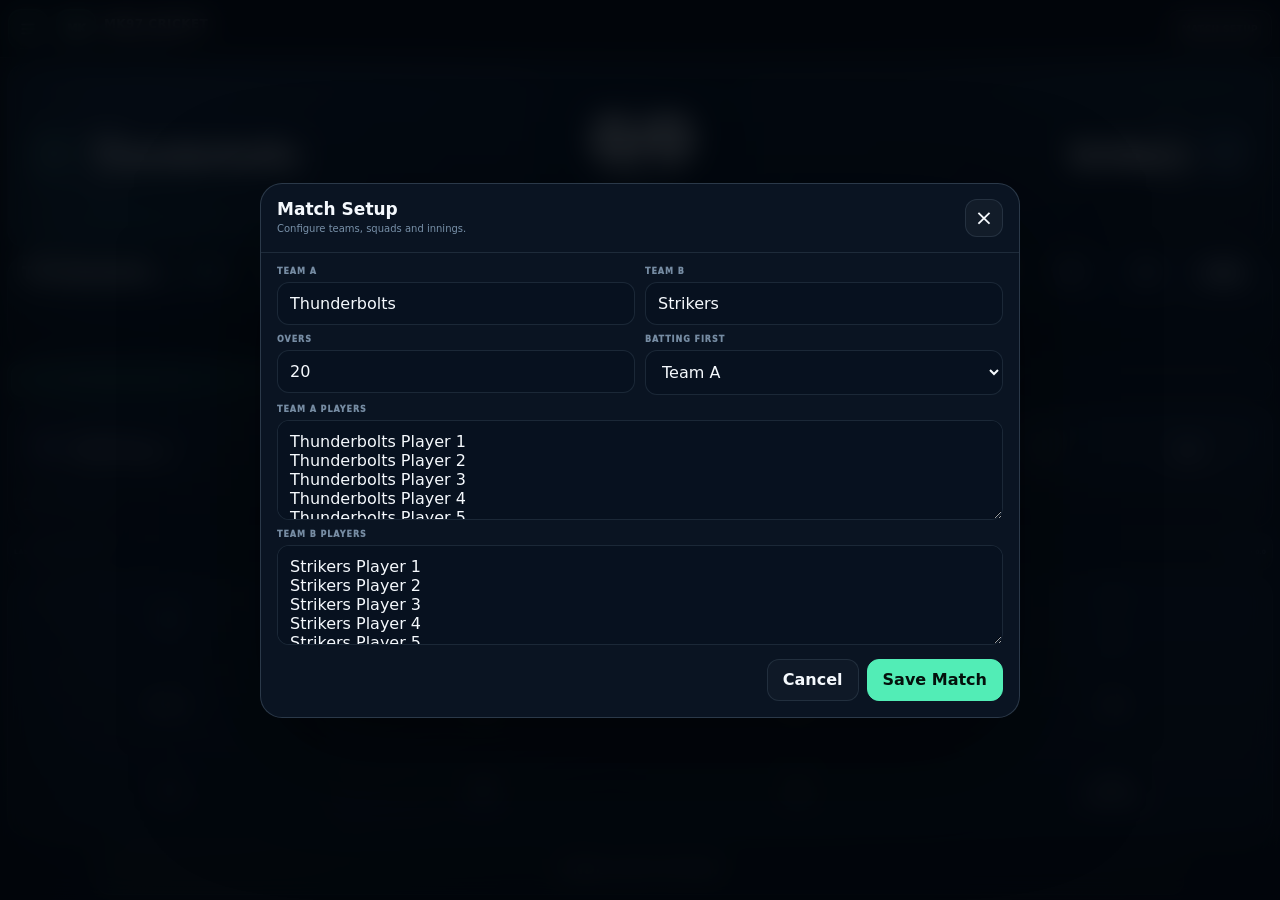
==== commit 333d80cd: "Add files via upload" ====
--- a/index.html
+++ b/index.html
@@ -5,7 +5,7 @@
   <meta name="viewport" content="width=device-width, initial-scale=1, viewport-fit=cover" />
   <meta name="theme-color" content="#050912" />
   <title>MK97 Cricket Scoring Desk</title>
-  <link rel="stylesheet" href="scoring-desk.css?v=10.0" />
+  <link rel="stylesheet" href="scoring-desk.css?v=10.1" />
 </head>
 <body>
   <header class="topbar">
@@ -92,41 +92,53 @@
     </section>
 
     <section class="batsmen-row">
-      <article class="desk-panel batter-box">
-        <div class="player-line">
-          <div class="player-avatar" id="strikerAvatar">S</div>
-          <div class="player-label">
-            <span>BATSMAN 1</span>
-            <strong id="strikerName">Striker</strong>
-          </div>
+      <article class="desk-panel batter-box compact-batter">
+        <span class="hidden-avatar" id="strikerAvatar">S</span>
+        <div class="batter-identity-compact">
+          <span class="batter-slot">BATSMAN 1</span>
+          <strong id="strikerName">Striker</strong>
           <span class="strike-badge">ON STRIKE</span>
         </div>
-        <div class="batter-numbers">
+        <div class="batter-inline-stats">
           <div><span>RUNS</span><strong id="strikerRuns">0</strong></div>
           <div><span>BALLS</span><strong id="strikerBalls">0</strong></div>
+          <div><span>4's</span><strong id="striker4s">0</strong></div>
+          <div><span>6's</span><strong id="striker6s">0</strong></div>
           <div><span>SR</span><strong id="strikerSR">0.00</strong></div>
-          <div><span>4S</span><strong id="striker4s">0</strong></div>
-          <div><span>6S</span><strong id="striker6s">0</strong></div>
         </div>
       </article>
 
-      <article class="desk-panel batter-box">
-        <div class="player-line">
-          <div class="player-avatar blue" id="nonStrikerAvatar">NS</div>
-          <div class="player-label">
-            <span>BATSMAN 2</span>
-            <strong id="nonStrikerName">Non-Striker</strong>
-          </div>
+      <article class="desk-panel batter-box compact-batter">
+        <span class="hidden-avatar" id="nonStrikerAvatar">NS</span>
+        <div class="batter-identity-compact">
+          <span class="batter-slot">BATSMAN 2</span>
+          <strong id="nonStrikerName">Non-Striker</strong>
           <span class="strike-badge secondary">NON-STRIKER</span>
         </div>
-        <div class="batter-numbers">
+        <div class="batter-inline-stats">
           <div><span>RUNS</span><strong id="nonStrikerRuns">0</strong></div>
           <div><span>BALLS</span><strong id="nonStrikerBalls">0</strong></div>
+          <div><span>4's</span><strong id="nonStriker4s">0</strong></div>
+          <div><span>6's</span><strong id="nonStriker6s">0</strong></div>
           <div><span>SR</span><strong id="nonStrikerSR">0.00</strong></div>
-          <div><span>4S</span><strong id="nonStriker4s">0</strong></div>
-          <div><span>6S</span><strong id="nonStriker6s">0</strong></div>
         </div>
       </article>
+    </section>
+
+    <section class="desk-panel view-tabs-panel">
+      <button class="view-tab active" id="liveScoringTab" type="button">LIVE SCORING</button>
+      <button class="view-tab" id="scorecardTab" type="button">SCORECARD</button>
+    </section>
+
+    <section class="desk-panel scorecard-view" id="scorecardView" hidden>
+      <div class="scorecard-view-head">
+        <strong>SCORECARD</strong>
+        <div class="scorecard-team-tabs">
+          <button class="scorecard-team-tab active" type="button" data-scorecard-team="A">TEAM A</button>
+          <button class="scorecard-team-tab" type="button" data-scorecard-team="B">TEAM B</button>
+        </div>
+      </div>
+      <div class="scorecard-content" id="scorecardContent"></div>
     </section>
 
     <section class="desk-panel bowler-box">
@@ -301,6 +313,6 @@
   </div>
 
   <div class="toast-stack" id="toastStack"></div>
-  <script src="scoring-desk.js?v=10.0"></script>
+  <script src="scoring-desk.js?v=10.1"></script>
 </body>
 </html>
--- a/scoring-desk.css
+++ b/scoring-desk.css
@@ -198,3 +198,155 @@
 @media(min-width:641px) and (max-height:800px){
   :root{--top-h:54px;--gap:5px}.desk{padding:5px 0}.score-key{border-radius:12px}.team-logo{width:46px;height:46px}.batter-box{padding:7px 8px}.bowler-box{padding:5px 8px}
 }
+
+/* =========================================================
+   COMPACT ONE-PAGE LAYOUT — v10.1
+   Only spacing, batsmen presentation and Live/Scorecard view.
+   ========================================================= */
+
+/* tighter global rhythm */
+:root{--gap:5px}
+.topbar{padding-left:max(8px,var(--safe-left));padding-right:max(8px,var(--safe-right))}
+.desk{
+  padding:5px 0;
+  grid-template-rows:
+    minmax(0,1.00fr)
+    minmax(0,.55fr)
+    minmax(34px,.22fr)
+    minmax(0,.66fr)
+    minmax(25px,.20fr)
+    minmax(0,1.42fr)
+    minmax(38px,.28fr);
+}
+.matchup-panel{padding:7px;gap:7px}
+.team-box{padding:7px 10px}
+.bowler-box{padding:5px 7px;gap:4px}
+.three-over-panel{padding:3px 6px}
+.scoring-pad{padding:5px;gap:5px}
+.undo-shell{padding:0 7%}
+
+/* Batsmen layout from supplied reference */
+.batsmen-row{grid-row:2;gap:var(--gap)}
+.batter-box.compact-batter{
+  padding:0 14px;
+  display:grid;
+  grid-template-columns:minmax(150px,.72fr) minmax(0,1.28fr);
+  align-items:center;
+  gap:14px;
+  border-radius:24px;
+  background:
+    radial-gradient(300px 100px at 0% 0%,rgba(82,237,182,.055),transparent 72%),
+    linear-gradient(180deg,rgba(13,27,46,.96),rgba(8,17,30,.97));
+}
+.hidden-avatar{display:none!important}
+.batter-identity-compact{min-width:0;display:grid;grid-template-columns:minmax(0,1fr) auto;align-items:center;column-gap:8px}
+.batter-slot{grid-column:1/-1;color:#738aa1;font-size:7px;font-weight:950;letter-spacing:.13em}
+.batter-identity-compact>strong{min-width:0;font-size:clamp(14px,1.4vw,20px);letter-spacing:-.025em;white-space:nowrap;overflow:hidden;text-overflow:ellipsis}
+.batter-identity-compact .strike-badge{margin-left:0;justify-self:end}
+.batter-inline-stats{display:grid;grid-template-columns:repeat(5,minmax(0,1fr));gap:3px;min-width:0;height:100%;align-items:center}
+.batter-inline-stats>div{min-width:0;text-align:center;display:flex;flex-direction:column;align-items:center;justify-content:center}
+.batter-inline-stats span{display:block;color:#8296aa;font-size:7px;font-weight:900;letter-spacing:.04em;white-space:nowrap}
+.batter-inline-stats strong{display:block;margin-top:4px;font-size:clamp(13px,1.25vw,18px);line-height:1;font-weight:950}
+
+/* Live Scoring / Scorecard selector */
+.view-tabs-panel{grid-row:3;display:grid;grid-template-columns:1fr 1fr;padding:3px;border-radius:14px;overflow:hidden}
+.view-tab{
+  min-width:0;border:0;background:transparent;border-radius:11px;cursor:pointer;
+  color:#91a5b9;font-size:10px;font-weight:950;letter-spacing:.14em;text-transform:uppercase;
+  transition:background .15s ease,color .15s ease,border-color .15s ease;
+}
+.view-tab.active{color:#effff8;background:linear-gradient(145deg,rgba(82,237,182,.16),rgba(79,201,255,.045));box-shadow:inset 0 0 0 1px rgba(82,237,182,.20)}
+
+/* Explicit grid positions keep the full live desk inside one viewport. */
+.bowler-box{grid-row:4}
+.three-over-panel{grid-row:5}
+.scoring-pad{grid-row:6}
+.undo-shell{grid-row:7}
+
+/* Scorecard occupies the same area as the live scoring controls. */
+.scorecard-view{grid-row:4 / 8;min-height:0;padding:8px;display:grid;grid-template-rows:auto minmax(0,1fr);gap:6px}
+.scorecard-view[hidden]{display:none!important}
+.scorecard-view-head{position:relative;z-index:2;display:grid;gap:8px;padding:5px 6px 7px;border-bottom:1px solid var(--line)}
+.scorecard-view-head>strong{font-size:13px;letter-spacing:.12em}
+.scorecard-team-tabs{display:grid;grid-template-columns:1fr 1fr;gap:8px}
+.scorecard-team-tab{min-height:30px;border:0;border-bottom:1px solid transparent;background:transparent;color:#8297ad;font-size:11px;font-weight:900;letter-spacing:.08em;cursor:pointer}
+.scorecard-team-tab.active{color:#f4fbff;border-bottom-color:var(--mint)}
+.scorecard-content{position:relative;z-index:2;min-height:0;overflow:auto;scrollbar-width:thin;padding:1px}
+.scorecard-summary{display:grid;grid-template-columns:repeat(4,minmax(0,1fr));gap:5px;margin-bottom:6px}
+.scorecard-summary>div{padding:7px;border:1px solid rgba(255,255,255,.055);border-radius:9px;background:rgba(255,255,255,.016);text-align:center}
+.scorecard-summary span{display:block;color:#71879c;font-size:6px;font-weight:950;letter-spacing:.08em}
+.scorecard-summary strong{display:block;margin-top:2px;font-size:12px}
+.scorecard-section-title{margin:7px 0 4px;color:#8ca2b8;font-size:7px;font-weight:950;letter-spacing:.12em;text-transform:uppercase}
+.scorecard-table-wrap{overflow:auto;border:1px solid rgba(255,255,255,.055);border-radius:9px;background:rgba(255,255,255,.012)}
+.scorecard-table{width:100%;border-collapse:collapse;font-size:8px;white-space:nowrap}
+.scorecard-table th{padding:5px 6px;text-align:left;color:#758ba0;background:rgba(255,255,255,.025);font-size:6px;letter-spacing:.07em;text-transform:uppercase}
+.scorecard-table td{padding:5px 6px;border-top:1px solid rgba(255,255,255,.045)}
+.scorecard-empty{height:100%;display:grid;place-items:center;color:#74899f;font-size:9px}
+
+@media(max-width:640px){
+  :root{--top-h:46px;--gap:3px}
+  .topbar{gap:5px;padding-left:max(5px,var(--safe-left));padding-right:max(5px,var(--safe-right))}
+  .menu-button,.brand-mark{width:30px;height:30px;border-radius:9px}
+  .brand-copy strong{font-size:7.5px}.setup-button{min-height:29px;padding:0 7px;font-size:5.5px}
+  .desk{
+    width:calc(100% - 6px);
+    padding:3px 0;
+    grid-template-rows:
+      clamp(72px,13.4dvh,92px)
+      clamp(56px,9.4dvh,68px)
+      clamp(30px,4.4dvh,34px)
+      clamp(68px,11.2dvh,86px)
+      clamp(22px,3.4dvh,27px)
+      minmax(150px,1fr)
+      clamp(32px,5dvh,38px);
+  }
+  .desk-panel{border-radius:10px}
+  .matchup-panel{padding:3px;gap:3px;grid-template-columns:minmax(0,1fr) minmax(58px,.34fr) minmax(0,1fr)}
+  .team-box{padding:3px 5px;gap:4px;border-radius:8px}.team-logo{width:25px;height:25px;border-radius:8px;font-size:5px}.team-copy span{font-size:2.8px}.team-copy strong{margin-top:0;font-size:clamp(6.8px,2.65vw,9.6px)}.team-copy small{margin-top:0;font-size:3px}.vs-label{font-size:2.6px}.main-score{font-size:clamp(22px,8vw,31px)}.main-overs{font-size:4.5px}.rate-strip{margin-top:2px}.rate-strip span{padding:1px 2px;font-size:2.1px}
+
+  .batsmen-row{gap:3px}
+  .batter-box.compact-batter{padding:0 6px;grid-template-columns:minmax(56px,.70fr) minmax(0,1.30fr);gap:4px;border-radius:14px}
+  .batter-identity-compact{column-gap:3px}
+  .batter-slot{font-size:2.7px;letter-spacing:.08em}
+  .batter-identity-compact>strong{font-size:clamp(5.5px,2vw,7.2px)}
+  .batter-identity-compact .strike-badge{padding:1px 2px;font-size:2px;max-width:36px;overflow:hidden;text-overflow:ellipsis}
+  .batter-inline-stats{gap:1px}
+  .batter-inline-stats span{font-size:2.45px;letter-spacing:0}
+  .batter-inline-stats strong{margin-top:1px;font-size:clamp(4.8px,1.7vw,6px)}
+
+  .view-tabs-panel{padding:2px;border-radius:9px}.view-tab{border-radius:7px;font-size:4.8px;letter-spacing:.1em}
+
+  .bowler-box{padding:3px 4px;gap:2px}
+  .current-row{grid-template-columns:minmax(82px,.72fr) minmax(0,1.9fr);padding:2px;gap:2px}
+  .bowler-identity{padding:1px 2px;gap:2px}.bowler-avatar{width:19px;height:19px;font-size:3.5px}.bowler-identity span,.previous-copy span{font-size:2px}.bowler-identity strong{font-size:4.6px;margin-top:0}.bowler-stats{gap:1px}.bowler-stats>div{padding:0;border-radius:4px}.bowler-stats span{font-size:1.8px}.bowler-stats strong{font-size:4.1px;margin-top:0}.previous-row{padding:1px 3px;gap:2px}.previous-copy strong{font-size:4px}.previous-figures{font-size:3.3px}.previous-balls span{min-width:10px;height:10px;font-size:2.3px}
+  .three-over-panel{padding:1px 3px;gap:2px}.timeline-title{font-size:2.4px}.over-group{padding:0 1px}.over-group b{font-size:2.2px}.over-group span{min-width:9px;height:9px;font-size:2px}.timeline-score{font-size:2.6px}
+
+  .scoring-pad{padding:3px;gap:3px;border-radius:11px}.score-key{border-radius:8px;font-size:clamp(9px,4vw,15px)}.score-key.compact{border-radius:6px;font-size:6.5px}.split-key{gap:2px}.extra-key,.wicket-key{font-size:clamp(4.8px,1.8vw,7px)}.end-key{font-size:clamp(4.2px,1.55vw,6.4px)}
+  .undo-shell{padding:0 5%}.undo-button{border-radius:8px;font-size:5px}
+
+  .scorecard-view{padding:4px;gap:3px}.scorecard-view-head{gap:3px;padding:2px 3px 3px}.scorecard-view-head>strong{font-size:6px}.scorecard-team-tabs{gap:4px}.scorecard-team-tab{min-height:20px;font-size:5px}.scorecard-summary{gap:2px;margin-bottom:3px}.scorecard-summary>div{padding:3px;border-radius:5px}.scorecard-summary span{font-size:2.5px}.scorecard-summary strong{font-size:5.5px;margin-top:1px}.scorecard-section-title{margin:4px 0 2px;font-size:3px}.scorecard-table-wrap{border-radius:5px}.scorecard-table{font-size:4px}.scorecard-table th{padding:3px;font-size:2.6px}.scorecard-table td{padding:3px}.scorecard-empty{font-size:4.5px}
+}
+
+@media(max-width:640px) and (max-height:720px){
+  :root{--top-h:42px;--gap:2px}
+  .menu-button,.brand-mark{width:27px;height:27px}.setup-button{min-height:26px}
+  .desk{
+    padding:2px 0;
+    grid-template-rows:
+      clamp(62px,12.2dvh,78px)
+      clamp(48px,8.3dvh,58px)
+      27px
+      clamp(58px,10.3dvh,72px)
+      20px
+      minmax(132px,1fr)
+      30px;
+  }
+  .matchup-panel{padding:2px}.team-box{padding:2px 4px}.team-logo{width:22px;height:22px}.main-score{font-size:21px}
+  .batter-box.compact-batter{padding:0 4px}.scoring-pad{padding:2px;gap:2px}.score-key{border-radius:7px}.undo-button{font-size:4.6px}
+}
+
+@media(min-width:641px) and (max-height:800px){
+  :root{--top-h:52px;--gap:4px}
+  .desk{padding:4px 0;grid-template-rows:minmax(0,.9fr) minmax(0,.48fr) 34px minmax(0,.59fr) 24px minmax(0,1.28fr) 36px}
+  .matchup-panel{padding:5px}.team-box{padding:5px 8px}.batter-box.compact-batter{padding:0 10px}.bowler-box{padding:4px 6px}.scoring-pad{padding:4px;gap:4px}
+}
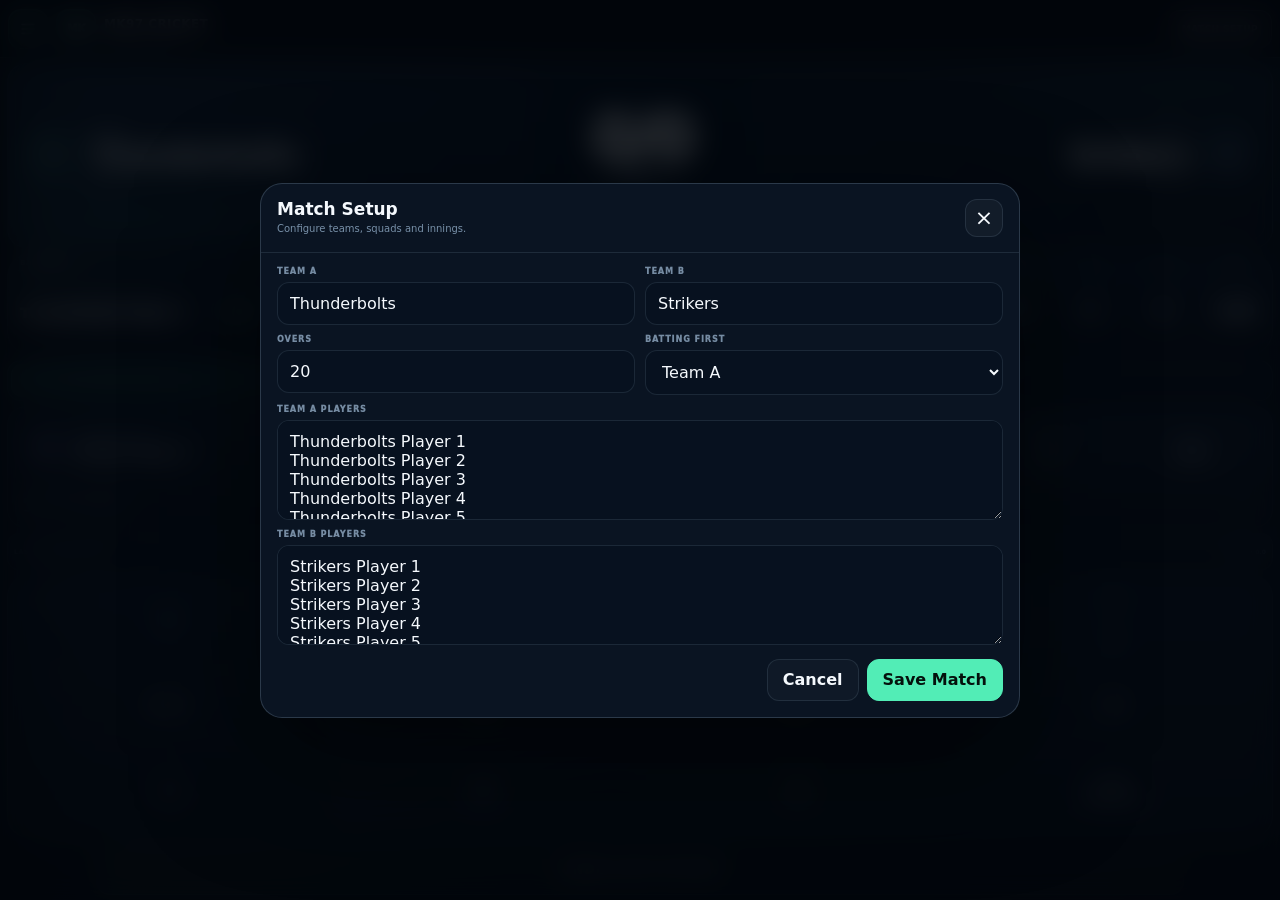
==== commit a4a78f94: "Add files via upload" ====
--- a/index.html
+++ b/index.html
@@ -5,7 +5,7 @@
   <meta name="viewport" content="width=device-width, initial-scale=1, viewport-fit=cover" />
   <meta name="theme-color" content="#050912" />
   <title>MK97 Cricket Scoring Desk</title>
-  <link rel="stylesheet" href="scoring-desk.css?v=10.1" />
+  <link rel="stylesheet" href="scoring-desk.css?v=10.2" />
 </head>
 <body>
   <header class="topbar">
@@ -92,35 +92,67 @@
     </section>
 
     <section class="batsmen-row">
-      <article class="desk-panel batter-box compact-batter">
+      <article class="desk-panel batter-box compact-batter batter-table-card">
         <span class="hidden-avatar" id="strikerAvatar">S</span>
-        <div class="batter-identity-compact">
-          <span class="batter-slot">BATSMAN 1</span>
-          <strong id="strikerName">Striker</strong>
-          <span class="strike-badge">ON STRIKE</span>
-        </div>
-        <div class="batter-inline-stats">
-          <div><span>RUNS</span><strong id="strikerRuns">0</strong></div>
-          <div><span>BALLS</span><strong id="strikerBalls">0</strong></div>
-          <div><span>4's</span><strong id="striker4s">0</strong></div>
-          <div><span>6's</span><strong id="striker6s">0</strong></div>
-          <div><span>SR</span><strong id="strikerSR">0.00</strong></div>
+        <div class="batter-table-wrap">
+          <table class="batter-table" aria-label="Batsman 1 details">
+            <colgroup>
+              <col class="batter-name-col">
+              <col><col><col><col><col>
+            </colgroup>
+            <thead>
+              <tr>
+                <th>BATSMAN 1</th>
+                <th>RUNS</th>
+                <th>BALLS</th>
+                <th>4's</th>
+                <th>6's</th>
+                <th>SR</th>
+              </tr>
+            </thead>
+            <tbody>
+              <tr>
+                <td class="batter-name-cell"><strong id="strikerName">Striker</strong><span class="strike-badge">ON STRIKE</span></td>
+                <td><strong id="strikerRuns">0</strong></td>
+                <td><strong id="strikerBalls">0</strong></td>
+                <td><strong id="striker4s">0</strong></td>
+                <td><strong id="striker6s">0</strong></td>
+                <td><strong id="strikerSR">0.00</strong></td>
+              </tr>
+            </tbody>
+          </table>
         </div>
       </article>
 
-      <article class="desk-panel batter-box compact-batter">
+      <article class="desk-panel batter-box compact-batter batter-table-card">
         <span class="hidden-avatar" id="nonStrikerAvatar">NS</span>
-        <div class="batter-identity-compact">
-          <span class="batter-slot">BATSMAN 2</span>
-          <strong id="nonStrikerName">Non-Striker</strong>
-          <span class="strike-badge secondary">NON-STRIKER</span>
-        </div>
-        <div class="batter-inline-stats">
-          <div><span>RUNS</span><strong id="nonStrikerRuns">0</strong></div>
-          <div><span>BALLS</span><strong id="nonStrikerBalls">0</strong></div>
-          <div><span>4's</span><strong id="nonStriker4s">0</strong></div>
-          <div><span>6's</span><strong id="nonStriker6s">0</strong></div>
-          <div><span>SR</span><strong id="nonStrikerSR">0.00</strong></div>
+        <div class="batter-table-wrap">
+          <table class="batter-table" aria-label="Batsman 2 details">
+            <colgroup>
+              <col class="batter-name-col">
+              <col><col><col><col><col>
+            </colgroup>
+            <thead>
+              <tr>
+                <th>BATSMAN 2</th>
+                <th>RUNS</th>
+                <th>BALLS</th>
+                <th>4's</th>
+                <th>6's</th>
+                <th>SR</th>
+              </tr>
+            </thead>
+            <tbody>
+              <tr>
+                <td class="batter-name-cell"><strong id="nonStrikerName">Non-Striker</strong><span class="strike-badge secondary">NON-STRIKER</span></td>
+                <td><strong id="nonStrikerRuns">0</strong></td>
+                <td><strong id="nonStrikerBalls">0</strong></td>
+                <td><strong id="nonStriker4s">0</strong></td>
+                <td><strong id="nonStriker6s">0</strong></td>
+                <td><strong id="nonStrikerSR">0.00</strong></td>
+              </tr>
+            </tbody>
+          </table>
         </div>
       </article>
     </section>
@@ -313,6 +345,6 @@
   </div>
 
   <div class="toast-stack" id="toastStack"></div>
-  <script src="scoring-desk.js?v=10.1"></script>
+  <script src="scoring-desk.js?v=10.2"></script>
 </body>
 </html>
--- a/scoring-desk.css
+++ b/scoring-desk.css
@@ -350,3 +350,309 @@
   .desk{padding:4px 0;grid-template-rows:minmax(0,.9fr) minmax(0,.48fr) 34px minmax(0,.59fr) 24px minmax(0,1.28fr) 36px}
   .matchup-panel{padding:5px}.team-box{padding:5px 8px}.batter-box.compact-batter{padding:0 10px}.bowler-box{padding:4px 6px}.scoring-pad{padding:4px;gap:4px}
 }
+
+/* =========================================================
+   VISIBILITY REFINEMENT — v10.2
+   Requested only: batsmen table structure, team-name spacing,
+   center-score visibility and larger bowler details.
+   ========================================================= */
+
+/* Team name spacing: preserve the existing matchup geometry. */
+.team-box{
+  padding-left:8px;
+  padding-right:8px;
+}
+.team-copy{
+  padding-inline:2px;
+}
+
+/* Make the center scoreboard easier to read without changing its position. */
+.match-center{
+  padding-inline:4px;
+}
+.main-score{
+  font-weight:950;
+  text-shadow:0 8px 28px rgba(0,0,0,.28);
+}
+.main-overs{
+  color:#b7cadc;
+  font-weight:950;
+}
+.rate-strip{
+  gap:5px;
+}
+.rate-strip span{
+  padding:4px 7px;
+  border-color:rgba(255,255,255,.11);
+  background:rgba(2,8,15,.34);
+  color:#9eb2c5;
+  font-size:6px;
+}
+.rate-strip b{
+  color:#ffffff;
+  font-weight:950;
+}
+
+/* Actual table presentation for both batsmen while preserving every existing ID. */
+.batter-box.compact-batter.batter-table-card{
+  padding:0;
+  display:block;
+  border-radius:24px;
+}
+.batter-table-wrap{
+  position:relative;
+  z-index:2;
+  width:100%;
+  height:100%;
+  overflow:hidden;
+}
+.batter-table{
+  width:100%;
+  height:100%;
+  border-collapse:separate;
+  border-spacing:0;
+  table-layout:fixed;
+}
+.batter-table .batter-name-col{width:42%}
+.batter-table th,
+.batter-table td{
+  min-width:0;
+  border-right:1px solid rgba(255,255,255,.055);
+  text-align:center;
+  vertical-align:middle;
+}
+.batter-table th:last-child,
+.batter-table td:last-child{border-right:0}
+.batter-table thead th{
+  height:32%;
+  padding:5px 5px 3px;
+  color:#8499ae;
+  background:rgba(255,255,255,.014);
+  border-bottom:1px solid rgba(255,255,255,.06);
+  font-size:7px;
+  font-weight:950;
+  letter-spacing:.08em;
+  white-space:nowrap;
+}
+.batter-table thead th:first-child{
+  padding-left:12px;
+  text-align:left;
+  color:#a7bacd;
+  letter-spacing:.12em;
+}
+.batter-table tbody td{
+  padding:5px;
+  background:rgba(255,255,255,.008);
+}
+.batter-table tbody td>strong{
+  display:block;
+  color:#f4f9fd;
+  font-size:15px;
+  line-height:1;
+  font-weight:950;
+}
+.batter-table .batter-name-cell{
+  position:relative;
+  padding-left:12px;
+  padding-right:72px;
+  text-align:left;
+}
+.batter-table .batter-name-cell>strong{
+  overflow:hidden;
+  text-overflow:ellipsis;
+  white-space:nowrap;
+  font-size:14px;
+  letter-spacing:-.025em;
+}
+.batter-table .batter-name-cell .strike-badge{
+  position:absolute;
+  top:50%;
+  right:8px;
+  transform:translateY(-50%);
+  margin:0;
+}
+
+/* Bowler values are deliberately enlarged inside the existing fixed-height block. */
+.bowler-box{
+  padding-top:4px;
+  padding-bottom:4px;
+}
+.current-row{
+  grid-template-columns:minmax(185px,.82fr) minmax(0,1.8fr);
+  padding:4px;
+}
+.bowler-identity{
+  gap:9px;
+  padding:3px 6px;
+}
+.bowler-avatar{
+  width:38px;
+  height:38px;
+  font-size:8px;
+}
+.bowler-identity span,
+.previous-copy span{
+  font-size:6px;
+}
+.bowler-identity strong{
+  margin-top:2px;
+  font-size:13px;
+}
+.bowler-stats{
+  gap:4px;
+}
+.bowler-stats>div{
+  padding:3px;
+}
+.bowler-stats span{
+  font-size:6px;
+}
+.bowler-stats strong{
+  margin-top:2px;
+  font-size:13px;
+}
+.previous-copy strong{
+  font-size:10px;
+}
+.previous-figures{
+  font-size:8px;
+}
+
+@media(max-width:640px){
+  /* Keep the exact one-page grid; only redistribute horizontal space. */
+  .matchup-panel{
+    grid-template-columns:minmax(0,1fr) minmax(82px,.44fr) minmax(0,1fr);
+  }
+  .team-box{
+    padding:3px 4px;
+    gap:4px;
+  }
+  .team-copy{
+    padding-inline:1px;
+  }
+  .team-copy strong{
+    font-size:clamp(7.8px,2.85vw,10.5px);
+  }
+  .match-center{
+    padding-inline:1px;
+  }
+  .main-score{
+    font-size:clamp(28px,9.8vw,38px);
+  }
+  .main-overs{
+    margin-top:2px;
+    font-size:5.8px;
+  }
+  .rate-strip{
+    gap:2px;
+    margin-top:3px;
+  }
+  .rate-strip span{
+    padding:2px 3px;
+    font-size:3px;
+    letter-spacing:.02em;
+  }
+
+  .batter-box.compact-batter.batter-table-card{
+    padding:0;
+    border-radius:13px;
+  }
+  .batter-table .batter-name-col{width:44%}
+  .batter-table thead th{
+    padding:3px 1px 2px;
+    font-size:3.1px;
+    letter-spacing:0;
+  }
+  .batter-table thead th:first-child{
+    padding-left:5px;
+    letter-spacing:.05em;
+  }
+  .batter-table tbody td{
+    padding:2px 1px;
+  }
+  .batter-table tbody td>strong{
+    font-size:6.2px;
+  }
+  .batter-table .batter-name-cell{
+    padding-left:5px;
+    padding-right:35px;
+  }
+  .batter-table .batter-name-cell>strong{
+    font-size:6.4px;
+  }
+  .batter-table .batter-name-cell .strike-badge{
+    right:3px;
+    max-width:31px;
+    padding:1px 2px;
+    font-size:2.1px;
+    overflow:hidden;
+    text-overflow:ellipsis;
+  }
+
+  .bowler-box{
+    padding:2px 3px;
+    gap:2px;
+  }
+  .current-row{
+    grid-template-columns:minmax(103px,.88fr) minmax(0,1.8fr);
+    gap:2px;
+    padding:2px;
+  }
+  .bowler-identity{
+    gap:4px;
+    padding:1px 2px;
+  }
+  .bowler-avatar{
+    width:24px;
+    height:24px;
+    font-size:4.4px;
+  }
+  .bowler-identity span,
+  .previous-copy span{
+    font-size:2.7px;
+  }
+  .bowler-identity strong{
+    margin-top:1px;
+    font-size:6.2px;
+  }
+  .bowler-stats{
+    gap:1px;
+  }
+  .bowler-stats>div{
+    padding:1px;
+    border-radius:5px;
+  }
+  .bowler-stats span{
+    font-size:2.6px;
+  }
+  .bowler-stats strong{
+    margin-top:1px;
+    font-size:6.1px;
+  }
+  .previous-row{
+    padding:1px 3px;
+  }
+  .previous-copy strong{
+    font-size:5px;
+  }
+  .previous-figures{
+    font-size:4px;
+  }
+  .previous-balls span{
+    min-width:12px;
+    height:12px;
+    font-size:2.8px;
+  }
+}
+
+@media(max-width:370px){
+  .matchup-panel{
+    grid-template-columns:minmax(0,1fr) 76px minmax(0,1fr);
+  }
+  .main-score{font-size:28px}
+  .rate-strip span{font-size:2.7px;padding-inline:2px}
+  .batter-table .batter-name-col{width:46%}
+  .batter-table .batter-name-cell{padding-right:31px}
+  .batter-table .batter-name-cell .strike-badge{max-width:27px}
+  .current-row{grid-template-columns:minmax(94px,.86fr) minmax(0,1.8fr)}
+}
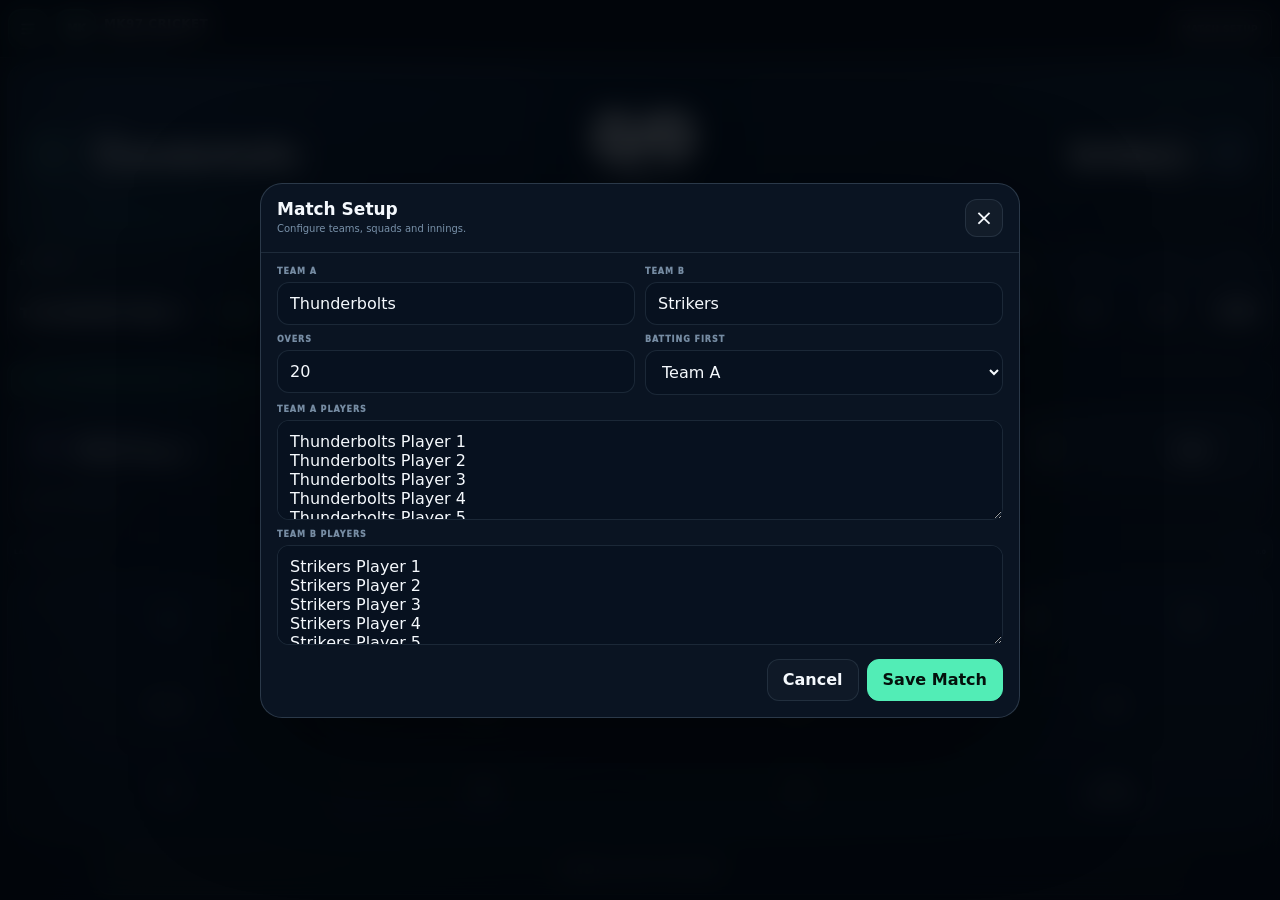
==== commit e17720d4: "Add files via upload" ====
--- a/index.html
+++ b/index.html
@@ -5,7 +5,7 @@
   <meta name="viewport" content="width=device-width, initial-scale=1, viewport-fit=cover" />
   <meta name="theme-color" content="#050912" />
   <title>MK97 Cricket Scoring Desk</title>
-  <link rel="stylesheet" href="scoring-desk.css?v=10.2" />
+  <link rel="stylesheet" href="scoring-desk.css?v=10.3" />
 </head>
 <body>
   <header class="topbar">
@@ -345,6 +345,6 @@
   </div>
 
   <div class="toast-stack" id="toastStack"></div>
-  <script src="scoring-desk.js?v=10.2"></script>
+  <script src="scoring-desk.js?v=10.3"></script>
 </body>
 </html>
--- a/scoring-desk.css
+++ b/scoring-desk.css
@@ -656,3 +656,211 @@
   .batter-table .batter-name-cell .strike-badge{max-width:27px}
   .current-row{grid-template-columns:minmax(94px,.86fr) minmax(0,1.8fr)}
 }
+
+/* =========================================================
+   VISIBILITY REFINEMENT — v10.3
+   Visibility only. Existing one-page geometry is preserved.
+   ========================================================= */
+
+/* CRR / RRR / TARGET — stronger contrast and larger text,
+   without changing the scoreboard block height. */
+.rate-strip span{
+  color:#b7c8d9;
+  border-color:rgba(255,255,255,.16);
+  background:rgba(3,10,18,.58);
+  font-weight:950;
+  letter-spacing:.045em;
+  box-shadow:inset 0 1px 0 rgba(255,255,255,.035);
+}
+.rate-strip b{
+  color:#fff;
+  font-weight:950;
+  text-shadow:0 0 12px rgba(255,255,255,.10);
+}
+
+/* Batsmen table — higher contrast headers and values. */
+.batter-table thead th{
+  color:#a9bed1;
+  background:rgba(255,255,255,.024);
+  border-bottom-color:rgba(255,255,255,.10);
+  font-weight:950;
+}
+.batter-table thead th:first-child{color:#d2dfeb}
+.batter-table tbody td{
+  border-right-color:rgba(255,255,255,.075);
+  background:rgba(255,255,255,.012);
+}
+.batter-table tbody td>strong{
+  color:#fff;
+  font-weight:950;
+  text-shadow:0 1px 10px rgba(255,255,255,.045);
+}
+.batter-table .batter-name-cell>strong{color:#f6fbff}
+.batter-table .strike-badge{
+  border-color:rgba(82,237,182,.28);
+  background:rgba(82,237,182,.10);
+  color:#dffff3;
+}
+.batter-table .strike-badge.secondary{
+  border-color:rgba(79,201,255,.25);
+  background:rgba(79,201,255,.08);
+  color:#e3f7ff;
+}
+
+/* Bowler details — stronger headers/figures inside the existing row. */
+.bowler-identity span,
+.previous-copy span,
+.bowler-stats span{
+  color:#9db2c7;
+  font-weight:950;
+  letter-spacing:.09em;
+}
+.bowler-identity strong,
+.bowler-stats strong,
+.previous-copy strong,
+.previous-figures{
+  color:#f7fbff;
+  font-weight:950;
+}
+.bowler-stats>div{
+  border-color:rgba(255,255,255,.085);
+  background:rgba(255,255,255,.023);
+}
+
+/* All number keys use identical internal padding/typography.
+   0 and 5 share the fourth slot horizontally instead of being
+   vertically compressed, keeping the existing 3-row scoring pad. */
+.score-key.run-key{
+  padding:0;
+  font-weight:950;
+  line-height:1;
+}
+.split-key{
+  grid-template-columns:1fr 1fr;
+  grid-template-rows:1fr;
+  gap:4px;
+}
+.score-key.compact{
+  border-radius:14px;
+  font-size:clamp(13px,2.1vw,25px);
+  padding:0;
+}
+
+@media(max-width:640px){
+  /* Visibility increases only; grid-row heights stay untouched. */
+  .rate-strip{
+    gap:2px;
+    margin-top:3px;
+  }
+  .rate-strip span{
+    padding:2px 3px;
+    font-size:4.5px;
+    line-height:1.15;
+    letter-spacing:.015em;
+  }
+  .rate-strip b{
+    margin-left:1px;
+    font-size:5.4px;
+  }
+
+  .batter-table .batter-name-col{width:43%}
+  .batter-table thead th{
+    padding:2px 1px;
+    font-size:4.7px;
+    line-height:1.05;
+    letter-spacing:.015em;
+  }
+  .batter-table thead th:first-child{
+    padding-left:5px;
+    letter-spacing:.045em;
+  }
+  .batter-table tbody td{
+    padding:1px;
+  }
+  .batter-table tbody td>strong{
+    font-size:8.8px;
+    line-height:1;
+  }
+  .batter-table .batter-name-cell{
+    padding-left:5px;
+    padding-right:38px;
+  }
+  .batter-table .batter-name-cell>strong{
+    font-size:8.7px;
+    line-height:1.05;
+  }
+  .batter-table .batter-name-cell .strike-badge{
+    right:3px;
+    max-width:34px;
+    padding:2px 3px;
+    font-size:2.8px;
+    line-height:1;
+  }
+
+  .current-row{
+    grid-template-columns:minmax(108px,.90fr) minmax(0,1.8fr);
+  }
+  .bowler-avatar{
+    width:25px;
+    height:25px;
+    font-size:5px;
+  }
+  .bowler-identity span,
+  .previous-copy span{
+    font-size:3.6px;
+    line-height:1.05;
+  }
+  .bowler-identity strong{
+    margin-top:2px;
+    font-size:8.1px;
+    line-height:1.05;
+  }
+  .bowler-stats span{
+    font-size:3.8px;
+    line-height:1;
+    letter-spacing:.02em;
+  }
+  .bowler-stats strong{
+    margin-top:2px;
+    font-size:8.7px;
+    line-height:1;
+  }
+  .previous-copy strong{
+    font-size:6.5px;
+  }
+  .previous-figures{
+    font-size:5.4px;
+  }
+  .previous-balls span{
+    font-size:3.2px;
+  }
+
+  .scoring-pad{
+    gap:3px;
+  }
+  .score-key.run-key,
+  .score-key.compact{
+    padding:0;
+    font-size:clamp(16px,6vw,23px);
+  }
+  .split-key{
+    grid-template-columns:1fr 1fr;
+    grid-template-rows:1fr;
+    gap:3px;
+  }
+  .score-key.compact{
+    border-radius:8px;
+  }
+}
+
+@media(max-width:370px){
+  .rate-strip span{font-size:4px;padding-inline:2px}
+  .rate-strip b{font-size:4.8px}
+  .batter-table thead th{font-size:4.1px}
+  .batter-table tbody td>strong{font-size:8px}
+  .batter-table .batter-name-cell>strong{font-size:7.8px}
+  .bowler-identity strong{font-size:7.4px}
+  .bowler-stats span{font-size:3.4px}
+  .bowler-stats strong{font-size:8px}
+  .score-key.run-key,.score-key.compact{font-size:clamp(15px,5.8vw,20px)}
+}
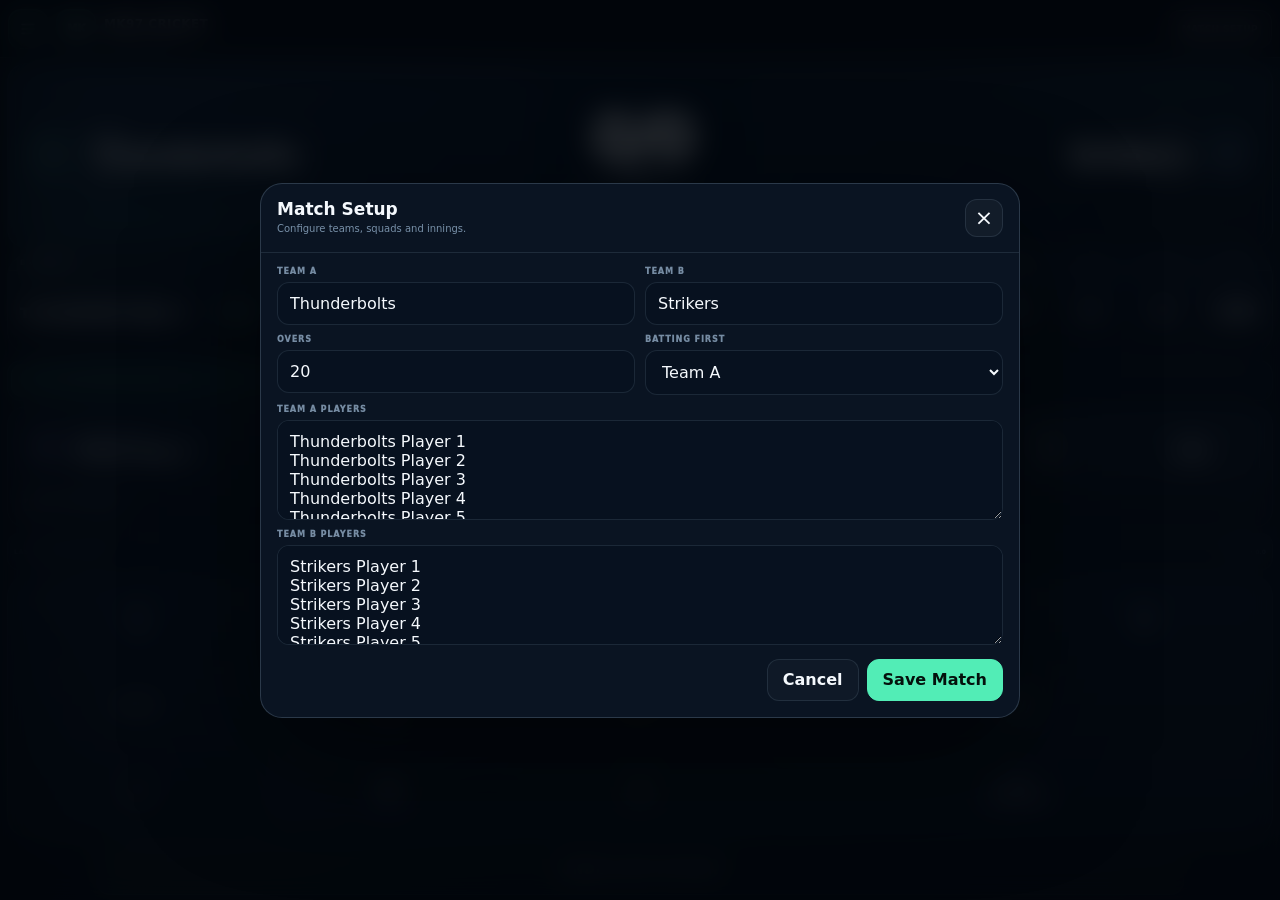
==== commit a842d424: "Add files via upload" ====
--- a/index.html
+++ b/index.html
@@ -5,7 +5,7 @@
   <meta name="viewport" content="width=device-width, initial-scale=1, viewport-fit=cover" />
   <meta name="theme-color" content="#050912" />
   <title>MK97 Cricket Scoring Desk</title>
-  <link rel="stylesheet" href="scoring-desk.css?v=10.3" />
+  <link rel="stylesheet" href="scoring-desk.css?v=10.4" />
 </head>
 <body>
   <header class="topbar">
@@ -210,24 +210,22 @@
       <div class="timeline-score" id="timelineScore">0/0 • 0.0</div>
     </section>
 
-    <section class="desk-panel scoring-pad">
-      <button class="score-key run-key" data-runs="1">1</button>
-      <button class="score-key run-key" data-runs="2">2</button>
-      <button class="score-key run-key" data-runs="3">3</button>
-      <div class="split-key">
-        <button class="score-key run-key compact" data-runs="0">0</button>
-        <button class="score-key run-key compact five" data-runs="5">5</button>
-      </div>
-
-      <button class="score-key extra-key" id="byeBtn">BYES</button>
-      <button class="score-key run-key four" data-runs="4">4</button>
-      <button class="score-key wicket-key" id="wicketBtn">WKT</button>
-      <button class="score-key extra-key" id="wideBtn">WD</button>
-
-      <button class="score-key extra-key" id="legByeBtn">LB</button>
-      <button class="score-key run-key six" data-runs="6">6</button>
-      <button class="score-key extra-key" id="noBallBtn">NB</button>
-      <button class="score-key end-key" id="endInningsBtn">END<br>INNINGS</button>
+    <section class="desk-panel scoring-pad equal-number-pad">
+      <button class="score-key run-key n1" data-runs="1">1</button>
+      <button class="score-key run-key n2" data-runs="2">2</button>
+      <button class="score-key run-key n3" data-runs="3">3</button>
+      <button class="score-key run-key n0" data-runs="0">0</button>
+      <button class="score-key run-key n5 five" data-runs="5">5</button>
+
+      <button class="score-key extra-key byes-key" id="byeBtn">BYES</button>
+      <button class="score-key run-key four n4" data-runs="4">4</button>
+      <button class="score-key wicket-key wkt-key" id="wicketBtn">WKT</button>
+      <button class="score-key extra-key wd-key" id="wideBtn">WD</button>
+
+      <button class="score-key extra-key lb-key" id="legByeBtn">LB</button>
+      <button class="score-key run-key six n6" data-runs="6">6</button>
+      <button class="score-key extra-key nb-key" id="noBallBtn">NB</button>
+      <button class="score-key end-key end-innings-key" id="endInningsBtn">END<br>INNINGS</button>
     </section>
 
     <section class="undo-shell">
@@ -345,6 +343,6 @@
   </div>
 
   <div class="toast-stack" id="toastStack"></div>
-  <script src="scoring-desk.js?v=10.3"></script>
+  <script src="scoring-desk.js?v=10.4"></script>
 </body>
 </html>
--- a/scoring-desk.css
+++ b/scoring-desk.css
@@ -864,3 +864,101 @@
   .bowler-stats strong{font-size:8px}
   .score-key.run-key,.score-key.compact{font-size:clamp(15px,5.8vw,20px)}
 }
+
+/* =========================================================
+   VISIBILITY REFINEMENT — v10.4
+   Requested only: bowler metric-header visibility, timeline
+   ball numbers, action labels, and equal-size number keys.
+   Existing one-page row heights are preserved.
+   ========================================================= */
+
+/* Bowler metric headers — brighter and larger, no geometry change. */
+.bowler-stats span{
+  color:#c1d2e2;
+  font-weight:950;
+  letter-spacing:.075em;
+  text-shadow:0 0 10px rgba(255,255,255,.045);
+}
+
+/* Timeline delivery numbers/tokens — improve legibility inside the same chips. */
+.over-group span{
+  color:#eef7ff;
+  font-weight:950;
+  text-shadow:0 0 8px rgba(255,255,255,.06);
+}
+
+/* Action labels — larger but retain the same button dimensions. */
+.extra-key,
+.wicket-key,
+.end-key{
+  font-weight:950;
+  letter-spacing:.025em;
+}
+
+/* Five-column scoring grid gives every numeric key exactly the same cell size.
+   Non-number actions simply span remaining cells; panel height is unchanged. */
+.scoring-pad.equal-number-pad{
+  grid-template-columns:repeat(5,minmax(0,1fr));
+  grid-template-rows:repeat(3,minmax(0,1fr));
+}
+.scoring-pad.equal-number-pad .score-key.run-key{
+  width:100%;
+  height:100%;
+  padding:0;
+  font-size:clamp(17px,2.55vw,30px);
+  line-height:1;
+  border-radius:14px;
+}
+.equal-number-pad .n1{grid-column:1;grid-row:1}
+.equal-number-pad .n2{grid-column:2;grid-row:1}
+.equal-number-pad .n3{grid-column:3;grid-row:1}
+.equal-number-pad .n0{grid-column:4;grid-row:1}
+.equal-number-pad .n5{grid-column:5;grid-row:1}
+.equal-number-pad .byes-key{grid-column:1;grid-row:2}
+.equal-number-pad .n4{grid-column:2;grid-row:2}
+.equal-number-pad .wkt-key{grid-column:3;grid-row:2}
+.equal-number-pad .wd-key{grid-column:4 / span 2;grid-row:2}
+.equal-number-pad .lb-key{grid-column:1;grid-row:3}
+.equal-number-pad .n6{grid-column:2;grid-row:3}
+.equal-number-pad .nb-key{grid-column:3;grid-row:3}
+.equal-number-pad .end-innings-key{grid-column:4 / span 2;grid-row:3}
+
+@media(max-width:640px){
+  .bowler-stats span{
+    font-size:4.7px;
+    line-height:1;
+    letter-spacing:.035em;
+  }
+  .over-group span{
+    min-width:12px;
+    height:12px;
+    padding:0 2px;
+    font-size:3.7px;
+    line-height:1;
+  }
+  .scoring-pad.equal-number-pad{
+    grid-template-columns:repeat(5,minmax(0,1fr));
+    gap:3px;
+  }
+  .scoring-pad.equal-number-pad .score-key.run-key{
+    font-size:clamp(20px,7.1vw,28px);
+    border-radius:8px;
+  }
+  .extra-key,
+  .wicket-key,
+  .end-key{
+    font-size:clamp(8px,2.7vw,11px);
+    line-height:1.05;
+  }
+  .end-key{
+    font-size:clamp(7.5px,2.45vw,10px);
+  }
+}
+
+@media(max-width:370px){
+  .bowler-stats span{font-size:4.25px}
+  .over-group span{font-size:3.35px}
+  .scoring-pad.equal-number-pad .score-key.run-key{font-size:clamp(18px,6.8vw,24px)}
+  .extra-key,.wicket-key{font-size:clamp(7.4px,2.55vw,9.6px)}
+  .end-key{font-size:clamp(6.8px,2.25vw,9px)}
+}
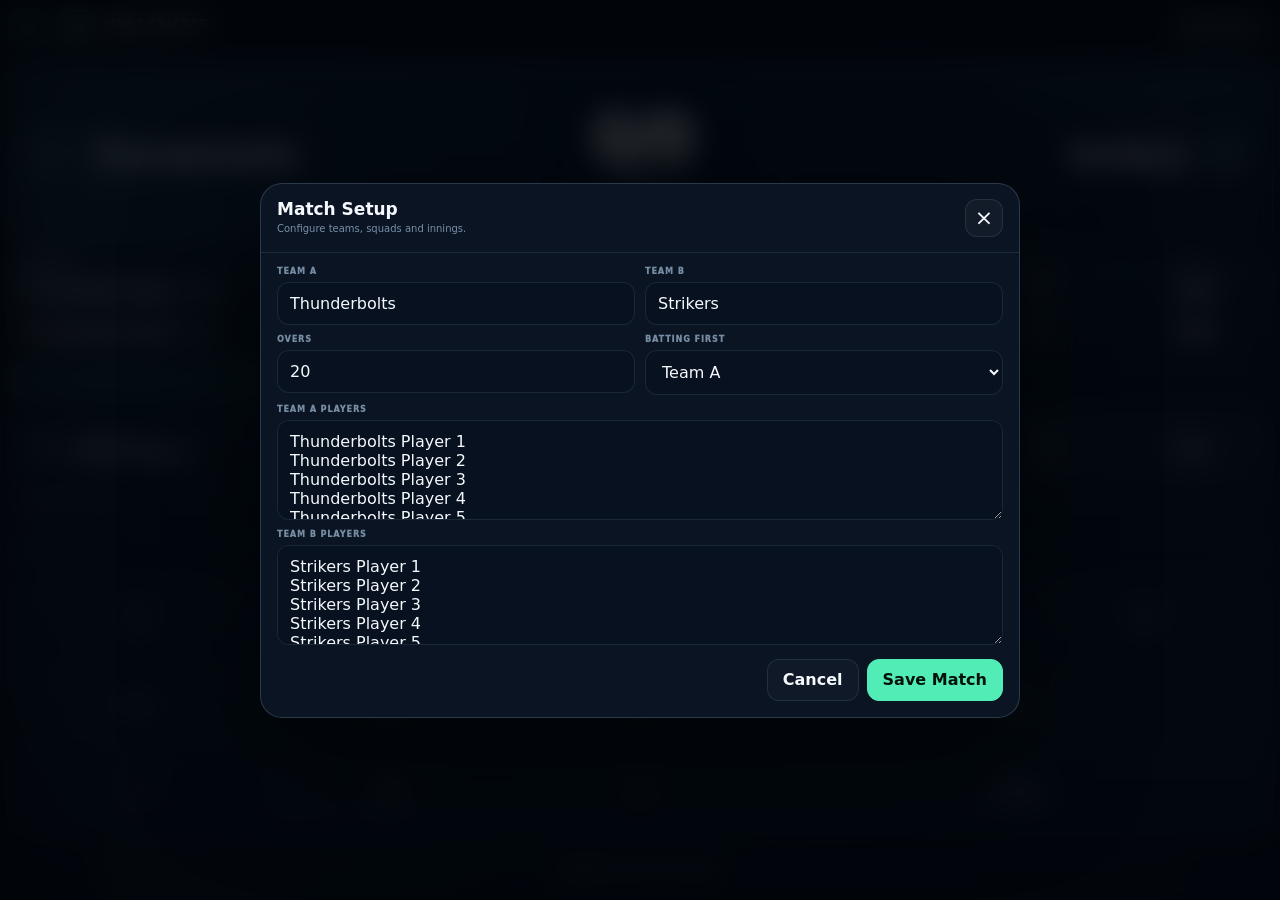
==== commit ff712bc6: "Add files via upload" ====
--- a/index.html
+++ b/index.html
@@ -5,7 +5,7 @@
   <meta name="viewport" content="width=device-width, initial-scale=1, viewport-fit=cover" />
   <meta name="theme-color" content="#050912" />
   <title>MK97 Cricket Scoring Desk</title>
-  <link rel="stylesheet" href="scoring-desk.css?v=10.4" />
+  <link rel="stylesheet" href="scoring-desk.css?v=10.5" />
 </head>
 <body>
   <header class="topbar">
@@ -91,18 +91,19 @@
       </article>
     </section>
 
-    <section class="batsmen-row">
-      <article class="desk-panel batter-box compact-batter batter-table-card">
+    <section class="batsmen-row merged-batsmen-row">
+      <article class="desk-panel batter-box compact-batter batter-table-card merged-batter-card">
         <span class="hidden-avatar" id="strikerAvatar">S</span>
+        <span class="hidden-avatar" id="nonStrikerAvatar">NS</span>
         <div class="batter-table-wrap">
-          <table class="batter-table" aria-label="Batsman 1 details">
+          <table class="batter-table merged-batter-table" aria-label="Striker and non-striker details">
             <colgroup>
               <col class="batter-name-col">
               <col><col><col><col><col>
             </colgroup>
             <thead>
               <tr>
-                <th>BATSMAN 1</th>
+                <th>BATSMEN</th>
                 <th>RUNS</th>
                 <th>BALLS</th>
                 <th>4's</th>
@@ -111,40 +112,28 @@
               </tr>
             </thead>
             <tbody>
-              <tr>
-                <td class="batter-name-cell"><strong id="strikerName">Striker</strong><span class="strike-badge">ON STRIKE</span></td>
+              <tr class="striker-table-row">
+                <td class="batter-name-cell merged-name-cell">
+                  <div class="batter-name-line">
+                    <strong id="strikerName">Striker</strong>
+                    <button class="swap-arrow-button" id="swapStrikerBtn" type="button" aria-label="Swap striker and non-striker" title="Swap striker">⇄</button>
+                  </div>
+                  <span class="strike-badge">ON STRIKE</span>
+                </td>
                 <td><strong id="strikerRuns">0</strong></td>
                 <td><strong id="strikerBalls">0</strong></td>
                 <td><strong id="striker4s">0</strong></td>
                 <td><strong id="striker6s">0</strong></td>
                 <td><strong id="strikerSR">0.00</strong></td>
               </tr>
-            </tbody>
-          </table>
-        </div>
-      </article>
-
-      <article class="desk-panel batter-box compact-batter batter-table-card">
-        <span class="hidden-avatar" id="nonStrikerAvatar">NS</span>
-        <div class="batter-table-wrap">
-          <table class="batter-table" aria-label="Batsman 2 details">
-            <colgroup>
-              <col class="batter-name-col">
-              <col><col><col><col><col>
-            </colgroup>
-            <thead>
-              <tr>
-                <th>BATSMAN 2</th>
-                <th>RUNS</th>
-                <th>BALLS</th>
-                <th>4's</th>
-                <th>6's</th>
-                <th>SR</th>
-              </tr>
-            </thead>
-            <tbody>
-              <tr>
-                <td class="batter-name-cell"><strong id="nonStrikerName">Non-Striker</strong><span class="strike-badge secondary">NON-STRIKER</span></td>
+              <tr class="non-striker-table-row">
+                <td class="batter-name-cell merged-name-cell">
+                  <div class="batter-name-line">
+                    <strong id="nonStrikerName">Non-Striker</strong>
+                    <button class="swap-arrow-button secondary" id="swapNonStrikerBtn" type="button" aria-label="Swap striker and non-striker" title="Swap striker">⇄</button>
+                  </div>
+                  <span class="strike-badge secondary">NON-STRIKER</span>
+                </td>
                 <td><strong id="nonStrikerRuns">0</strong></td>
                 <td><strong id="nonStrikerBalls">0</strong></td>
                 <td><strong id="nonStriker4s">0</strong></td>
@@ -343,6 +332,6 @@
   </div>
 
   <div class="toast-stack" id="toastStack"></div>
-  <script src="scoring-desk.js?v=10.4"></script>
+  <script src="scoring-desk.js?v=10.5"></script>
 </body>
 </html>
--- a/scoring-desk.css
+++ b/scoring-desk.css
@@ -962,3 +962,131 @@
   .extra-key,.wicket-key{font-size:clamp(7.4px,2.55vw,9.6px)}
   .end-key{font-size:clamp(6.8px,2.25vw,9px)}
 }
+
+/* =========================================================
+   BATSMEN TABLE MERGE — v10.5
+   Only the batsmen detail presentation is changed.
+   Existing viewport row heights and all other desk geometry remain intact.
+   ========================================================= */
+.merged-batsmen-row{
+  grid-template-columns:1fr;
+}
+.merged-batter-card{
+  width:100%;
+  height:100%;
+}
+.merged-batter-table thead tr{
+  height:27%;
+}
+.merged-batter-table tbody tr{
+  height:36.5%;
+}
+.merged-batter-table tbody tr+tr td{
+  border-top:1px solid rgba(255,255,255,.075);
+}
+.merged-batter-table thead th{
+  color:#c2d3e3;
+  font-size:8px;
+  font-weight:950;
+  letter-spacing:.095em;
+  text-shadow:0 0 8px rgba(255,255,255,.04);
+}
+.merged-batter-table thead th:first-child{
+  color:#dce8f2;
+}
+.merged-batter-table .batter-name-col{
+  width:39%;
+}
+.merged-name-cell{
+  padding-right:68px!important;
+}
+.batter-name-line{
+  min-width:0;
+  display:flex;
+  align-items:center;
+  gap:7px;
+}
+.batter-name-line>strong{
+  min-width:0;
+  overflow:hidden;
+  text-overflow:ellipsis;
+  white-space:nowrap;
+  color:#f7fbff;
+  font-size:14px;
+  line-height:1.05;
+  font-weight:950;
+  letter-spacing:-.025em;
+}
+.swap-arrow-button{
+  width:26px;
+  height:22px;
+  padding:0;
+  flex:none;
+  display:grid;
+  place-items:center;
+  border-radius:8px;
+  border:1px solid rgba(82,237,182,.25);
+  background:rgba(82,237,182,.075);
+  color:#eafff6;
+  font-size:14px;
+  line-height:1;
+  font-weight:950;
+  cursor:pointer;
+  transition:transform .12s ease,background .12s ease,border-color .12s ease;
+}
+.swap-arrow-button.secondary{
+  border-color:rgba(79,201,255,.24);
+  background:rgba(79,201,255,.07);
+  color:#e8f8ff;
+}
+.swap-arrow-button:active{
+  transform:scale(.92);
+}
+
+@media(max-width:640px){
+  .merged-batter-table thead th{
+    font-size:5.6px;
+    line-height:1;
+    letter-spacing:.035em;
+  }
+  .merged-batter-table thead th:first-child{
+    padding-left:6px;
+    letter-spacing:.065em;
+  }
+  .merged-batter-table .batter-name-col{
+    width:42%;
+  }
+  .merged-batter-table tbody td>strong{
+    font-size:10px;
+  }
+  .merged-name-cell{
+    padding-left:6px!important;
+    padding-right:43px!important;
+  }
+  .batter-name-line{
+    gap:4px;
+  }
+  .batter-name-line>strong{
+    font-size:9.6px;
+  }
+  .swap-arrow-button{
+    width:21px;
+    height:18px;
+    border-radius:6px;
+    font-size:12px;
+  }
+  .merged-batter-table .merged-name-cell .strike-badge{
+    right:3px;
+    max-width:37px;
+    font-size:2.9px;
+    padding:2px 3px;
+  }
+}
+
+@media(max-width:370px){
+  .merged-batter-table thead th{font-size:5px}
+  .merged-batter-table tbody td>strong{font-size:9px}
+  .batter-name-line>strong{font-size:8.7px}
+  .swap-arrow-button{width:19px;height:17px;font-size:11px}
+  .merged-name-cell{padding-right:39px!important}
+}
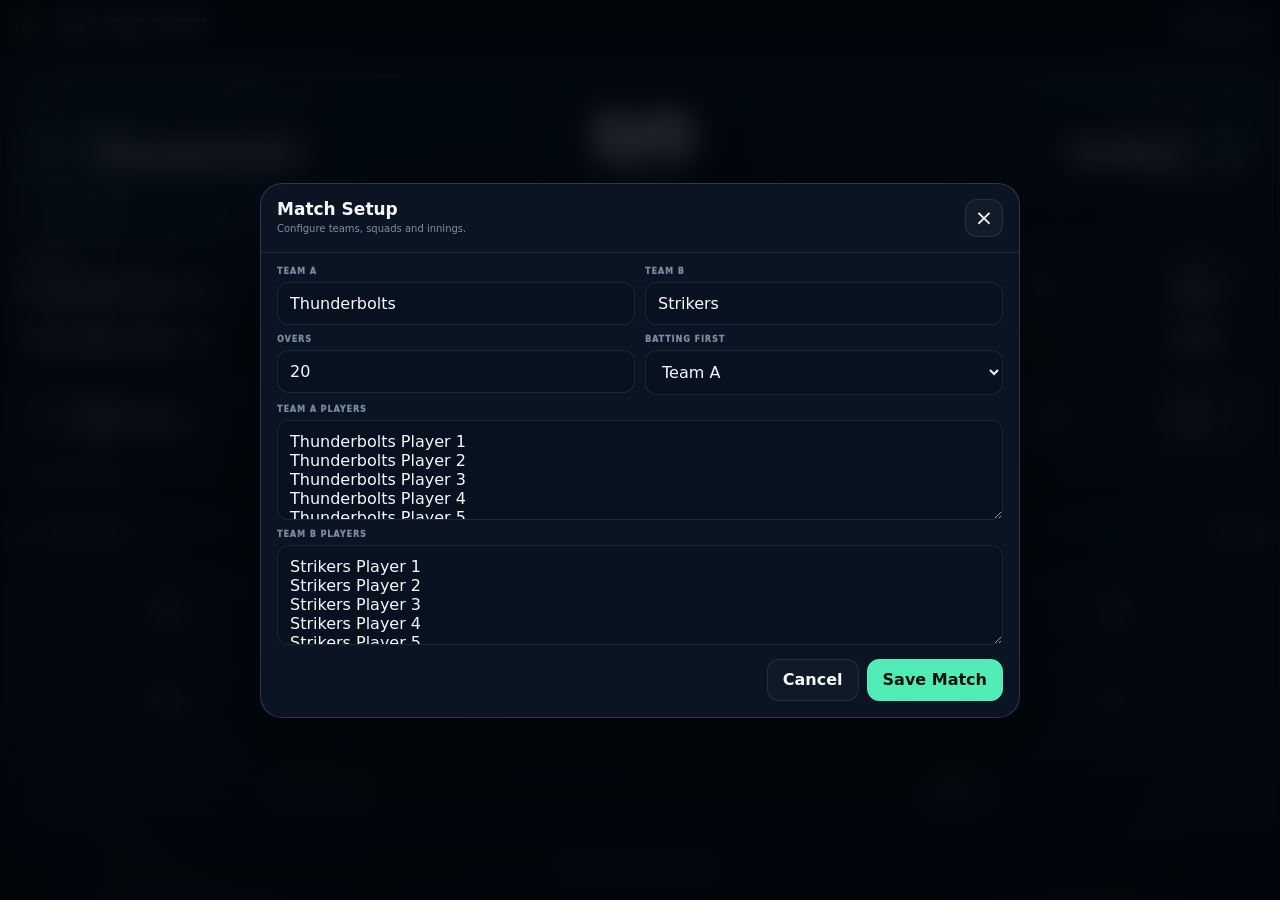
==== commit d7f7d184: "Add files via upload" ====
--- a/index.html
+++ b/index.html
@@ -1,337 +1,301 @@
 <!DOCTYPE html>
+
 <html lang="en">
 <head>
-  <meta charset="UTF-8" />
-  <meta name="viewport" content="width=device-width, initial-scale=1, viewport-fit=cover" />
-  <meta name="theme-color" content="#050912" />
-  <title>MK97 Cricket Scoring Desk</title>
-  <link rel="stylesheet" href="scoring-desk.css?v=10.5" />
+<meta charset="utf-8"/>
+<meta content="width=device-width, initial-scale=1, viewport-fit=cover" name="viewport"/>
+<meta content="#050912" name="theme-color"/>
+<title>MK97 Cricket Scoring Desk</title>
+<link href="scoring-desk.css?v=10.6" rel="stylesheet"/>
 </head>
 <body>
-  <header class="topbar">
-    <div class="topbar-left">
-      <button class="menu-button" id="menuButton" aria-label="Open match menu" aria-expanded="false">
-        <svg viewBox="0 0 24 24" fill="none" stroke="currentColor" stroke-width="2" stroke-linecap="round">
-          <path d="M4 6h16M4 12h16M4 18h16"></path>
-        </svg>
-      </button>
-      <div class="brand-mark">MK</div>
-      <div class="brand-copy">
-        <strong>MK97 CRICKET</strong>
-        <span>Scoring Desk</span>
-      </div>
-    </div>
+<header class="topbar">
+<div class="topbar-left">
+<button aria-expanded="false" aria-label="Open match menu" class="menu-button" id="menuButton">
+<svg fill="none" stroke="currentColor" stroke-linecap="round" stroke-width="2" viewbox="0 0 24 24">
+<path d="M4 6h16M4 12h16M4 18h16"></path>
+</svg>
+</button>
+<div class="brand-mark">MK</div>
+<div class="brand-copy">
+<strong>MK97 CRICKET</strong>
+<span>Scoring Desk</span>
+</div>
+</div>
+<button class="setup-button" id="setupBtn">MATCH SETUP</button>
+</header>
+<div class="menu-backdrop" id="menuBackdrop"></div>
+<aside aria-hidden="true" class="settings-drawer" id="settingsDrawer">
+<div class="drawer-head">
+<div>
+<span class="drawer-kicker">MATCH MENU</span>
+<h2>Scoring Controls</h2>
+</div>
+<button aria-label="Close menu" class="drawer-close" id="drawerClose">×</button>
+</div>
+<div class="drawer-actions">
+<button class="drawer-action" id="menuEditStriker">
+<span class="drawer-icon">S</span>
+<span><strong>Edit Striker</strong><small>Change player or batting figures</small></span>
+</button>
+<button class="drawer-action" id="menuEditNonStriker">
+<span class="drawer-icon blue">NS</span>
+<span><strong>Edit Non-Striker</strong><small>Change player or batting figures</small></span>
+</button>
+<button class="drawer-action" id="menuEditBowler">
+<span class="drawer-icon violet">B</span>
+<span><strong>Edit Bowler</strong><small>Change current bowler or spell</small></span>
+</button>
+<button class="drawer-action" id="menuChangeScorer">
+<span class="drawer-icon amber">SC</span>
+<span><strong>Change Scorer</strong><small>Update the scoring operator</small></span>
+</button>
+<button class="drawer-action danger" id="menuResetMatch">
+<span class="drawer-icon red">!</span>
+<span><strong>Reset Match</strong><small>Clear the current match</small></span>
+</button>
+</div>
+</aside>
+<main class="desk">
+<section class="desk-panel matchup-panel">
+<article class="team-box team-a">
+<div class="team-logo" id="teamACrest">TA</div>
+<div class="team-copy">
+<span>TEAM A</span>
+<strong id="teamAName">Thunderbolts</strong>
+<small id="teamAStatus">Batting</small>
+</div>
+</article>
+<div class="match-center">
+<span class="vs-label">VS</span>
+<strong class="main-score" id="mainScore">0/0</strong>
+<span class="main-overs" id="mainOvers">0.0 overs</span>
+<div class="rate-strip">
+<span>CRR <b id="crr">0.00</b></span>
+<span>RRR <b id="rrr">—</b></span>
+<span>TARGET <b id="target">—</b></span>
+</div>
+</div>
+<article class="team-box team-b">
+<div class="team-copy">
+<span>TEAM B</span>
+<strong id="teamBName">Strikers</strong>
+<small id="teamBStatus">Bowling</small>
+</div>
+<div class="team-logo blue" id="teamBCrest">TB</div>
+</article>
+</section>
+<section class="batsmen-row merged-batsmen-row">
+<article class="desk-panel batter-box compact-batter batter-table-card merged-batter-card">
+<span class="hidden-avatar" id="strikerAvatar">S</span>
+<span class="hidden-avatar" id="nonStrikerAvatar">NS</span>
+<div class="batter-table-wrap">
+<table aria-label="Striker and non-striker details" class="batter-table merged-batter-table">
+<colgroup>
+<col class="batter-name-col"/>
+<col/><col/><col/><col/><col/>
+</colgroup>
+<thead>
+<tr>
+<th>BATSMEN</th>
+<th>RUNS</th>
+<th>BALLS</th>
+<th>4's</th>
+<th>6's</th>
+<th>SR</th>
+</tr>
+</thead>
+<tbody>
+<tr class="striker-table-row">
+<td class="batter-name-cell merged-name-cell">
+<div class="batter-name-line">
+<strong id="strikerName">Striker</strong>
+<button aria-label="Swap striker and non-striker" class="swap-arrow-button" id="swapStrikerBtn" title="Swap striker" type="button">⇄</button>
+</div>
+<span class="strike-badge">ON STRIKE</span>
+</td>
+<td><strong id="strikerRuns">0</strong></td>
+<td><strong id="strikerBalls">0</strong></td>
+<td><strong id="striker4s">0</strong></td>
+<td><strong id="striker6s">0</strong></td>
+<td><strong id="strikerSR">0.00</strong></td>
+</tr>
+<tr class="non-striker-table-row">
+<td class="batter-name-cell merged-name-cell">
+<div class="batter-name-line">
+<strong id="nonStrikerName">Non-Striker</strong>
+<button aria-label="Swap striker and non-striker" class="swap-arrow-button secondary" id="swapNonStrikerBtn" title="Swap striker" type="button">⇄</button>
+</div>
+<span class="strike-badge secondary">NON-STRIKER</span>
+</td>
+<td><strong id="nonStrikerRuns">0</strong></td>
+<td><strong id="nonStrikerBalls">0</strong></td>
+<td><strong id="nonStriker4s">0</strong></td>
+<td><strong id="nonStriker6s">0</strong></td>
+<td><strong id="nonStrikerSR">0.00</strong></td>
+</tr>
+</tbody>
+</table>
+</div>
+</article>
+</section>
 
-    <button class="setup-button" id="setupBtn">MATCH SETUP</button>
-  </header>
 
-  <div class="menu-backdrop" id="menuBackdrop"></div>
-  <aside class="settings-drawer" id="settingsDrawer" aria-hidden="true">
-    <div class="drawer-head">
-      <div>
-        <span class="drawer-kicker">MATCH MENU</span>
-        <h2>Scoring Controls</h2>
-      </div>
-      <button class="drawer-close" id="drawerClose" aria-label="Close menu">×</button>
-    </div>
-
-    <div class="drawer-actions">
-      <button class="drawer-action" id="menuEditStriker">
-        <span class="drawer-icon">S</span>
-        <span><strong>Edit Striker</strong><small>Change player or batting figures</small></span>
-      </button>
-      <button class="drawer-action" id="menuEditNonStriker">
-        <span class="drawer-icon blue">NS</span>
-        <span><strong>Edit Non-Striker</strong><small>Change player or batting figures</small></span>
-      </button>
-      <button class="drawer-action" id="menuEditBowler">
-        <span class="drawer-icon violet">B</span>
-        <span><strong>Edit Bowler</strong><small>Change current bowler or spell</small></span>
-      </button>
-      <button class="drawer-action" id="menuChangeScorer">
-        <span class="drawer-icon amber">SC</span>
-        <span><strong>Change Scorer</strong><small>Update the scoring operator</small></span>
-      </button>
-      <button class="drawer-action danger" id="menuResetMatch">
-        <span class="drawer-icon red">!</span>
-        <span><strong>Reset Match</strong><small>Clear the current match</small></span>
-      </button>
-    </div>
-  </aside>
-
-  <main class="desk">
-    <section class="desk-panel matchup-panel">
-      <article class="team-box team-a">
-        <div class="team-logo" id="teamACrest">TA</div>
-        <div class="team-copy">
-          <span>TEAM A</span>
-          <strong id="teamAName">Thunderbolts</strong>
-          <small id="teamAStatus">Batting</small>
-        </div>
-      </article>
-
-      <div class="match-center">
-        <span class="vs-label">VS</span>
-        <strong class="main-score" id="mainScore">0/0</strong>
-        <span class="main-overs" id="mainOvers">0.0 overs</span>
-        <div class="rate-strip">
-          <span>CRR <b id="crr">0.00</b></span>
-          <span>RRR <b id="rrr">—</b></span>
-          <span>TARGET <b id="target">—</b></span>
-        </div>
-      </div>
-
-      <article class="team-box team-b">
-        <div class="team-copy">
-          <span>TEAM B</span>
-          <strong id="teamBName">Strikers</strong>
-          <small id="teamBStatus">Bowling</small>
-        </div>
-        <div class="team-logo blue" id="teamBCrest">TB</div>
-      </article>
-    </section>
-
-    <section class="batsmen-row merged-batsmen-row">
-      <article class="desk-panel batter-box compact-batter batter-table-card merged-batter-card">
-        <span class="hidden-avatar" id="strikerAvatar">S</span>
-        <span class="hidden-avatar" id="nonStrikerAvatar">NS</span>
-        <div class="batter-table-wrap">
-          <table class="batter-table merged-batter-table" aria-label="Striker and non-striker details">
-            <colgroup>
-              <col class="batter-name-col">
-              <col><col><col><col><col>
-            </colgroup>
-            <thead>
-              <tr>
-                <th>BATSMEN</th>
-                <th>RUNS</th>
-                <th>BALLS</th>
-                <th>4's</th>
-                <th>6's</th>
-                <th>SR</th>
-              </tr>
-            </thead>
-            <tbody>
-              <tr class="striker-table-row">
-                <td class="batter-name-cell merged-name-cell">
-                  <div class="batter-name-line">
-                    <strong id="strikerName">Striker</strong>
-                    <button class="swap-arrow-button" id="swapStrikerBtn" type="button" aria-label="Swap striker and non-striker" title="Swap striker">⇄</button>
-                  </div>
-                  <span class="strike-badge">ON STRIKE</span>
-                </td>
-                <td><strong id="strikerRuns">0</strong></td>
-                <td><strong id="strikerBalls">0</strong></td>
-                <td><strong id="striker4s">0</strong></td>
-                <td><strong id="striker6s">0</strong></td>
-                <td><strong id="strikerSR">0.00</strong></td>
-              </tr>
-              <tr class="non-striker-table-row">
-                <td class="batter-name-cell merged-name-cell">
-                  <div class="batter-name-line">
-                    <strong id="nonStrikerName">Non-Striker</strong>
-                    <button class="swap-arrow-button secondary" id="swapNonStrikerBtn" type="button" aria-label="Swap striker and non-striker" title="Swap striker">⇄</button>
-                  </div>
-                  <span class="strike-badge secondary">NON-STRIKER</span>
-                </td>
-                <td><strong id="nonStrikerRuns">0</strong></td>
-                <td><strong id="nonStrikerBalls">0</strong></td>
-                <td><strong id="nonStriker4s">0</strong></td>
-                <td><strong id="nonStriker6s">0</strong></td>
-                <td><strong id="nonStrikerSR">0.00</strong></td>
-              </tr>
-            </tbody>
-          </table>
-        </div>
-      </article>
-    </section>
-
-    <section class="desk-panel view-tabs-panel">
-      <button class="view-tab active" id="liveScoringTab" type="button">LIVE SCORING</button>
-      <button class="view-tab" id="scorecardTab" type="button">SCORECARD</button>
-    </section>
-
-    <section class="desk-panel scorecard-view" id="scorecardView" hidden>
-      <div class="scorecard-view-head">
-        <strong>SCORECARD</strong>
-        <div class="scorecard-team-tabs">
-          <button class="scorecard-team-tab active" type="button" data-scorecard-team="A">TEAM A</button>
-          <button class="scorecard-team-tab" type="button" data-scorecard-team="B">TEAM B</button>
-        </div>
-      </div>
-      <div class="scorecard-content" id="scorecardContent"></div>
-    </section>
-
-    <section class="desk-panel bowler-box">
-      <div class="bowler-row current-row">
-        <div class="bowler-identity">
-          <div class="bowler-avatar" id="bowlerAvatar">B</div>
-          <div>
-            <span>CURRENT BOWLER</span>
-            <strong id="bowlerName">Bowler</strong>
-          </div>
-        </div>
-        <div class="bowler-stats">
-          <div><span>OVERS</span><strong id="bowlerOvers">0.0</strong></div>
-          <div><span>RUNS</span><strong id="bowlerRuns">0</strong></div>
-          <div><span>WKTS</span><strong id="bowlerWickets">0</strong></div>
-          <div><span>WD</span><strong id="bowlerWides">0</strong></div>
-          <div><span>NB</span><strong id="bowlerNB">0</strong></div>
-          <div><span>ECO</span><strong id="bowlerEcon">0.00</strong></div>
-        </div>
-      </div>
-
-      <div class="bowler-row previous-row">
-        <div class="previous-copy">
-          <span>PREVIOUS OVER BOWLER</span>
-          <strong id="previousBowlerName">—</strong>
-        </div>
-        <div class="previous-figures" id="previousBowlerFigures">0.0 • 0/0</div>
-        <div class="previous-balls" id="previousOverSummary"><span>—</span></div>
-      </div>
-    </section>
-
-    <section class="desk-panel three-over-panel">
-      <div class="timeline-title">LAST 3 OVERS</div>
-      <div class="three-over-timeline" id="threeOverTimeline">
-        <div class="over-group empty"><span>—</span></div>
-      </div>
-      <div class="timeline-score" id="timelineScore">0/0 • 0.0</div>
-    </section>
-
-    <section class="desk-panel scoring-pad equal-number-pad">
-      <button class="score-key run-key n1" data-runs="1">1</button>
-      <button class="score-key run-key n2" data-runs="2">2</button>
-      <button class="score-key run-key n3" data-runs="3">3</button>
-      <button class="score-key run-key n0" data-runs="0">0</button>
-      <button class="score-key run-key n5 five" data-runs="5">5</button>
-
-      <button class="score-key extra-key byes-key" id="byeBtn">BYES</button>
-      <button class="score-key run-key four n4" data-runs="4">4</button>
-      <button class="score-key wicket-key wkt-key" id="wicketBtn">WKT</button>
-      <button class="score-key extra-key wd-key" id="wideBtn">WD</button>
-
-      <button class="score-key extra-key lb-key" id="legByeBtn">LB</button>
-      <button class="score-key run-key six n6" data-runs="6">6</button>
-      <button class="score-key extra-key nb-key" id="noBallBtn">NB</button>
-      <button class="score-key end-key end-innings-key" id="endInningsBtn">END<br>INNINGS</button>
-    </section>
-
-    <section class="undo-shell">
-      <button class="undo-button" id="undoBtn">UNDO LAST ACTION</button>
-    </section>
-  </main>
-
-  <!-- MATCH SETUP -->
-  <div class="modal-wrap" id="setupModal">
-    <div class="modal">
-      <div class="modal-head">
-        <div><h3>Match Setup</h3><p>Configure teams, squads and innings.</p></div>
-        <button class="modal-close" data-close="setupModal">×</button>
-      </div>
-      <div class="modal-body">
-        <div class="form-grid">
-          <div class="field"><label>Team A</label><input id="teamAInput" value="Thunderbolts"></div>
-          <div class="field"><label>Team B</label><input id="teamBInput" value="Strikers"></div>
-          <div class="field"><label>Overs</label><input id="oversInput" type="number" min="1" max="100" value="20"></div>
-          <div class="field"><label>Batting First</label><select id="batFirstInput"><option value="A">Team A</option><option value="B">Team B</option></select></div>
-          <div class="field full"><label>Team A Players</label><textarea id="teamAPlayersInput" rows="4"></textarea></div>
-          <div class="field full"><label>Team B Players</label><textarea id="teamBPlayersInput" rows="4"></textarea></div>
-        </div>
-        <div class="modal-actions">
-          <button class="ghost-button" data-close="setupModal">Cancel</button>
-          <button class="primary-button" id="saveSetupBtn">Save Match</button>
-        </div>
-      </div>
-    </div>
-  </div>
-
-  <!-- EVENT OUTCOMES -->
-  <div class="modal-wrap" id="eventModal">
-    <div class="modal outcome-modal">
-      <div class="modal-head">
-        <div><h3 id="eventTitle">Outcome</h3><p id="eventSub">Select the exact outcome.</p></div>
-        <button class="modal-close" data-close="eventModal">×</button>
-      </div>
-      <div class="modal-body">
-        <div class="event-fields" id="eventFields"></div>
-        <div class="modal-actions">
-          <button class="ghost-button" data-close="eventModal">Cancel</button>
-          <button class="primary-button" id="applyEventBtn">Apply Outcome</button>
-        </div>
-      </div>
-    </div>
-  </div>
-
-  <!-- BATTER EDIT -->
-  <div class="modal-wrap" id="batterModal">
-    <div class="modal small-modal">
-      <div class="modal-head">
-        <div><h3 id="batterModalTitle">Edit Batter</h3><p>Change player or figures anytime.</p></div>
-        <button class="modal-close" data-close="batterModal">×</button>
-      </div>
-      <div class="modal-body">
-        <div class="form-grid">
-          <div class="field full"><label>Player</label><select id="editBatterSelect"></select></div>
-          <div class="field full"><label>Name</label><input id="editBatterName"></div>
-          <div class="field"><label>Runs</label><input id="editBatterRuns" type="number" min="0"></div>
-          <div class="field"><label>Balls</label><input id="editBatterBalls" type="number" min="0"></div>
-          <div class="field"><label>Fours</label><input id="editBatter4s" type="number" min="0"></div>
-          <div class="field"><label>Sixes</label><input id="editBatter6s" type="number" min="0"></div>
-          <div class="field full"><label>Position</label><select id="editBatterRole"><option value="striker">Set as Striker</option><option value="nonstriker">Set as Non-Striker</option><option value="none">Keep Existing Position</option></select></div>
-        </div>
-        <div class="modal-actions">
-          <button class="ghost-button" data-close="batterModal">Cancel</button>
-          <button class="primary-button" id="saveBatterBtn">Save Batter</button>
-        </div>
-      </div>
-    </div>
-  </div>
-
-  <!-- BOWLER EDIT -->
-  <div class="modal-wrap" id="bowlerModal">
-    <div class="modal small-modal">
-      <div class="modal-head">
-        <div><h3>Edit Bowler</h3><p>Change current bowler or correct spell figures.</p></div>
-        <button class="modal-close" data-close="bowlerModal">×</button>
-      </div>
-      <div class="modal-body">
-        <div class="form-grid">
-          <div class="field full"><label>Bowler</label><select id="editBowlerSelect"></select></div>
-          <div class="field full"><label>Name</label><input id="editBowlerName"></div>
-          <div class="field"><label>Overs</label><input id="editBowlerOvers" placeholder="3.2"></div>
-          <div class="field"><label>Runs</label><input id="editBowlerRuns" type="number" min="0"></div>
-          <div class="field"><label>Wickets</label><input id="editBowlerWickets" type="number" min="0"></div>
-          <div class="field"><label>WD</label><input id="editBowlerWides" type="number" min="0"></div>
-          <div class="field"><label>NB</label><input id="editBowlerNB" type="number" min="0"></div>
-          <div class="field"><label>Current Bowler</label><select id="editBowlerCurrent"><option value="yes">Yes</option><option value="no">No</option></select></div>
-        </div>
-        <div class="modal-actions">
-          <button class="ghost-button" data-close="bowlerModal">Cancel</button>
-          <button class="primary-button" id="saveBowlerBtn">Save Bowler</button>
-        </div>
-      </div>
-    </div>
-  </div>
-
-  <!-- SCORER -->
-  <div class="modal-wrap" id="scorerModal">
-    <div class="modal small-modal">
-      <div class="modal-head">
-        <div><h3>Change Scorer</h3><p>Update the scoring operator.</p></div>
-        <button class="modal-close" data-close="scorerModal">×</button>
-      </div>
-      <div class="modal-body">
-        <div class="field"><label>Scorer Name</label><input id="newScorerInput"></div>
-        <div class="modal-actions">
-          <button class="ghost-button" data-close="scorerModal">Cancel</button>
-          <button class="primary-button" id="saveScorerBtn">Save Scorer</button>
-        </div>
-      </div>
-    </div>
-  </div>
-
-  <div class="toast-stack" id="toastStack"></div>
-  <script src="scoring-desk.js?v=10.5"></script>
+<section class="desk-panel bowler-box">
+<div class="bowler-row current-row">
+<div class="bowler-identity">
+<div class="bowler-avatar" id="bowlerAvatar">B</div>
+<div>
+<span>CURRENT BOWLER</span>
+<strong id="bowlerName">Bowler</strong>
+</div>
+</div>
+<div class="bowler-stats">
+<div><span>OVERS</span><strong id="bowlerOvers">0.0</strong></div>
+<div><span>RUNS</span><strong id="bowlerRuns">0</strong></div>
+<div><span>WKTS</span><strong id="bowlerWickets">0</strong></div>
+<div><span>WD</span><strong id="bowlerWides">0</strong></div>
+<div><span>NB</span><strong id="bowlerNB">0</strong></div>
+<div><span>ECO</span><strong id="bowlerEcon">0.00</strong></div>
+</div>
+</div>
+<div class="bowler-row previous-row">
+<div class="previous-copy">
+<span>PREVIOUS OVER BOWLER</span>
+<strong id="previousBowlerName">—</strong>
+</div>
+<div class="previous-figures" id="previousBowlerFigures">0.0 • 0/0</div>
+<div class="previous-balls" id="previousOverSummary"><span>—</span></div>
+</div>
+</section>
+<section class="desk-panel three-over-panel">
+<div class="timeline-title">LAST 3 OVERS</div>
+<div class="three-over-timeline" id="threeOverTimeline">
+<div class="over-group empty"><span>—</span></div>
+</div>
+<div class="timeline-score" id="timelineScore">0/0 • 0.0</div>
+</section>
+<section class="desk-panel scoring-pad equal-number-pad">
+<button class="score-key run-key n0" data-runs="0">0</button>
+<button class="score-key run-key n1" data-runs="1">1</button>
+<button class="score-key run-key n2" data-runs="2">2</button>
+<button class="score-key run-key n3" data-runs="3">3</button>
+<button class="score-key run-key four n4" data-runs="4">4</button>
+<button class="score-key run-key six n6" data-runs="6">6</button>
+<button class="score-key wicket-key wkt-key" id="wicketBtn">WKT</button>
+<button class="score-key extra-key wd-key" id="wideBtn">WD</button>
+<button class="score-key extra-key extras-menu-key" id="extrasBtn">EXTRAS</button>
+<button class="score-key end-key end-innings-key" id="endInningsBtn">END<br/>INNINGS</button>
+</section>
+<section class="undo-shell">
+<button class="undo-button" id="undoBtn">UNDO LAST ACTION</button>
+</section>
+</main>
+<!-- MATCH SETUP -->
+<div class="modal-wrap" id="setupModal">
+<div class="modal">
+<div class="modal-head">
+<div><h3>Match Setup</h3><p>Configure teams, squads and innings.</p></div>
+<button class="modal-close" data-close="setupModal">×</button>
+</div>
+<div class="modal-body">
+<div class="form-grid">
+<div class="field"><label>Team A</label><input id="teamAInput" value="Thunderbolts"/></div>
+<div class="field"><label>Team B</label><input id="teamBInput" value="Strikers"/></div>
+<div class="field"><label>Overs</label><input id="oversInput" max="100" min="1" type="number" value="20"/></div>
+<div class="field"><label>Batting First</label><select id="batFirstInput"><option value="A">Team A</option><option value="B">Team B</option></select></div>
+<div class="field full"><label>Team A Players</label><textarea id="teamAPlayersInput" rows="4"></textarea></div>
+<div class="field full"><label>Team B Players</label><textarea id="teamBPlayersInput" rows="4"></textarea></div>
+</div>
+<div class="modal-actions">
+<button class="ghost-button" data-close="setupModal">Cancel</button>
+<button class="primary-button" id="saveSetupBtn">Save Match</button>
+</div>
+</div>
+</div>
+</div>
+<!-- EVENT OUTCOMES -->
+<div class="modal-wrap" id="eventModal">
+<div class="modal outcome-modal">
+<div class="modal-head">
+<div><h3 id="eventTitle">Outcome</h3><p id="eventSub">Select the exact outcome.</p></div>
+<button class="modal-close" data-close="eventModal">×</button>
+</div>
+<div class="modal-body">
+<div class="event-fields" id="eventFields"></div>
+<div class="modal-actions">
+<button class="ghost-button" data-close="eventModal">Cancel</button>
+<button class="primary-button" id="applyEventBtn">Apply Outcome</button>
+</div>
+</div>
+</div>
+</div>
+<!-- BATTER EDIT -->
+<div class="modal-wrap" id="batterModal">
+<div class="modal small-modal">
+<div class="modal-head">
+<div><h3 id="batterModalTitle">Edit Batter</h3><p>Change player or figures anytime.</p></div>
+<button class="modal-close" data-close="batterModal">×</button>
+</div>
+<div class="modal-body">
+<div class="form-grid">
+<div class="field full"><label>Player</label><select id="editBatterSelect"></select></div>
+<div class="field full"><label>Name</label><input id="editBatterName"/></div>
+<div class="field"><label>Runs</label><input id="editBatterRuns" min="0" type="number"/></div>
+<div class="field"><label>Balls</label><input id="editBatterBalls" min="0" type="number"/></div>
+<div class="field"><label>Fours</label><input id="editBatter4s" min="0" type="number"/></div>
+<div class="field"><label>Sixes</label><input id="editBatter6s" min="0" type="number"/></div>
+<div class="field full"><label>Position</label><select id="editBatterRole"><option value="striker">Set as Striker</option><option value="nonstriker">Set as Non-Striker</option><option value="none">Keep Existing Position</option></select></div>
+</div>
+<div class="modal-actions">
+<button class="ghost-button" data-close="batterModal">Cancel</button>
+<button class="primary-button" id="saveBatterBtn">Save Batter</button>
+</div>
+</div>
+</div>
+</div>
+<!-- BOWLER EDIT -->
+<div class="modal-wrap" id="bowlerModal">
+<div class="modal small-modal">
+<div class="modal-head">
+<div><h3>Edit Bowler</h3><p>Change current bowler or correct spell figures.</p></div>
+<button class="modal-close" data-close="bowlerModal">×</button>
+</div>
+<div class="modal-body">
+<div class="form-grid">
+<div class="field full"><label>Bowler</label><select id="editBowlerSelect"></select></div>
+<div class="field full"><label>Name</label><input id="editBowlerName"/></div>
+<div class="field"><label>Overs</label><input id="editBowlerOvers" placeholder="3.2"/></div>
+<div class="field"><label>Runs</label><input id="editBowlerRuns" min="0" type="number"/></div>
+<div class="field"><label>Wickets</label><input id="editBowlerWickets" min="0" type="number"/></div>
+<div class="field"><label>WD</label><input id="editBowlerWides" min="0" type="number"/></div>
+<div class="field"><label>NB</label><input id="editBowlerNB" min="0" type="number"/></div>
+<div class="field"><label>Current Bowler</label><select id="editBowlerCurrent"><option value="yes">Yes</option><option value="no">No</option></select></div>
+</div>
+<div class="modal-actions">
+<button class="ghost-button" data-close="bowlerModal">Cancel</button>
+<button class="primary-button" id="saveBowlerBtn">Save Bowler</button>
+</div>
+</div>
+</div>
+</div>
+<!-- SCORER -->
+<div class="modal-wrap" id="scorerModal">
+<div class="modal small-modal">
+<div class="modal-head">
+<div><h3>Change Scorer</h3><p>Update the scoring operator.</p></div>
+<button class="modal-close" data-close="scorerModal">×</button>
+</div>
+<div class="modal-body">
+<div class="field"><label>Scorer Name</label><input id="newScorerInput"/></div>
+<div class="modal-actions">
+<button class="ghost-button" data-close="scorerModal">Cancel</button>
+<button class="primary-button" id="saveScorerBtn">Save Scorer</button>
+</div>
+</div>
+</div>
+</div>
+<div class="toast-stack" id="toastStack"></div>
+<script src="scoring-desk.js?v=10.6"></script>
 </body>
 </html>
--- a/scoring-desk.css
+++ b/scoring-desk.css
@@ -1090,3 +1090,173 @@
   .swap-arrow-button{width:19px;height:17px;font-size:11px}
   .merged-name-cell{padding-right:39px!important}
 }
+
+/* =========================================================
+   SCORING DESK REFINEMENT — v10.6
+   Requested only:
+   - remove Live Scoring / Scorecard selector
+   - more visible last-3-overs timeline
+   - remove direct 5-run key
+   - merge BYES / LB / NB into EXTRAS
+   - keep the complete desk inside one viewport
+   ========================================================= */
+
+/* Reclaim the removed tab row without changing the rest of the desk. */
+.desk{
+  grid-template-rows:
+    minmax(0,1.00fr)
+    minmax(0,.62fr)
+    minmax(0,.74fr)
+    minmax(32px,.28fr)
+    minmax(0,1.48fr)
+    minmax(38px,.29fr);
+}
+.bowler-box{grid-row:3}
+.three-over-panel{grid-row:4}
+.scoring-pad{grid-row:5}
+.undo-shell{grid-row:6}
+
+/* Timeline: stronger contrast and larger delivery tokens inside the reclaimed row. */
+.three-over-panel{
+  padding:5px 9px;
+  border-color:rgba(79,201,255,.15);
+  background:linear-gradient(180deg,rgba(14,31,51,.98),rgba(8,18,31,.98));
+}
+.timeline-title{
+  color:#b7c9da;
+  font-size:8px;
+  font-weight:950;
+  letter-spacing:.15em;
+}
+.three-over-timeline{gap:7px}
+.over-group{
+  gap:4px;
+  padding:4px 7px;
+  border-color:rgba(255,255,255,.09);
+  background:rgba(255,255,255,.028);
+}
+.over-group b{
+  color:#a9bfd3;
+  font-size:7px;
+  font-weight:950;
+}
+.over-group span{
+  min-width:23px;
+  height:23px;
+  padding:0 5px;
+  color:#f5fbff;
+  font-size:9px;
+  font-weight:950;
+  border-color:rgba(255,255,255,.11);
+  background:rgba(255,255,255,.045);
+  text-shadow:0 0 10px rgba(255,255,255,.10);
+}
+.timeline-score{
+  color:#d3e2ef;
+  font-size:8px;
+  font-weight:950;
+}
+
+/* Six direct scoring values only: 0,1,2,3,4,6. All number keys are identical. */
+.scoring-pad.equal-number-pad{
+  grid-template-columns:repeat(4,minmax(0,1fr));
+  grid-template-rows:repeat(3,minmax(0,1fr));
+}
+.scoring-pad.equal-number-pad .score-key.run-key{
+  width:100%;
+  height:100%;
+  padding:0;
+  font-size:clamp(22px,3vw,34px);
+  line-height:1;
+  border-radius:14px;
+}
+.equal-number-pad .n0{grid-column:1;grid-row:1}
+.equal-number-pad .n1{grid-column:2;grid-row:1}
+.equal-number-pad .n2{grid-column:3;grid-row:1}
+.equal-number-pad .n3{grid-column:4;grid-row:1}
+.equal-number-pad .n4{grid-column:1;grid-row:2}
+.equal-number-pad .n6{grid-column:2;grid-row:2}
+.equal-number-pad .wkt-key{grid-column:3;grid-row:2}
+.equal-number-pad .wd-key{grid-column:4;grid-row:2}
+.equal-number-pad .extras-menu-key{grid-column:1 / span 2;grid-row:3}
+.equal-number-pad .end-innings-key{grid-column:3 / span 2;grid-row:3}
+
+.extras-menu-key{
+  color:#ffe4bb;
+  border-color:rgba(242,186,102,.22);
+  background:linear-gradient(145deg,rgba(242,186,102,.09),rgba(242,186,102,.025));
+  font-size:clamp(12px,1.45vw,18px);
+  letter-spacing:.08em;
+}
+
+.extras-launch-grid{
+  grid-template-columns:repeat(2,minmax(0,1fr));
+}
+
+@media(max-width:640px){
+  .desk{
+    grid-template-rows:
+      clamp(72px,13.4dvh,92px)
+      clamp(70px,10.6dvh,84px)
+      clamp(72px,11.4dvh,88px)
+      clamp(32px,4.9dvh,39px)
+      minmax(150px,1fr)
+      clamp(32px,5dvh,38px);
+  }
+  .three-over-panel{
+    padding:3px 5px;
+    gap:4px;
+    border-radius:9px;
+  }
+  .timeline-title{
+    font-size:5.4px;
+    letter-spacing:.10em;
+  }
+  .three-over-timeline{gap:3px}
+  .over-group{
+    gap:2px;
+    padding:2px 3px;
+    border-radius:6px;
+  }
+  .over-group b{
+    font-size:4.6px;
+    margin-right:1px;
+  }
+  .over-group span{
+    min-width:17px;
+    height:17px;
+    padding:0 3px;
+    font-size:6.5px;
+    line-height:1;
+  }
+  .timeline-score{
+    font-size:5.2px;
+  }
+  .scoring-pad.equal-number-pad{
+    grid-template-columns:repeat(4,minmax(0,1fr));
+    grid-template-rows:repeat(3,minmax(0,1fr));
+    gap:3px;
+  }
+  .scoring-pad.equal-number-pad .score-key.run-key{
+    font-size:clamp(21px,7.2vw,29px);
+    border-radius:8px;
+  }
+  .extras-menu-key,
+  .wicket-key,
+  .wd-key,
+  .end-key{
+    font-size:clamp(8px,2.7vw,11px);
+    line-height:1.05;
+  }
+  .end-key{font-size:clamp(7.5px,2.45vw,10px)}
+}
+
+@media(max-width:370px){
+  .timeline-title{font-size:4.9px}
+  .over-group b{font-size:4.1px}
+  .over-group span{min-width:15px;height:15px;font-size:5.8px}
+  .timeline-score{font-size:4.7px}
+  .scoring-pad.equal-number-pad .score-key.run-key{font-size:clamp(19px,6.9vw,25px)}
+  .extras-menu-key,.wicket-key,.wd-key{font-size:clamp(7.5px,2.55vw,10px)}
+  .end-key{font-size:clamp(6.8px,2.25vw,9px)}
+}
